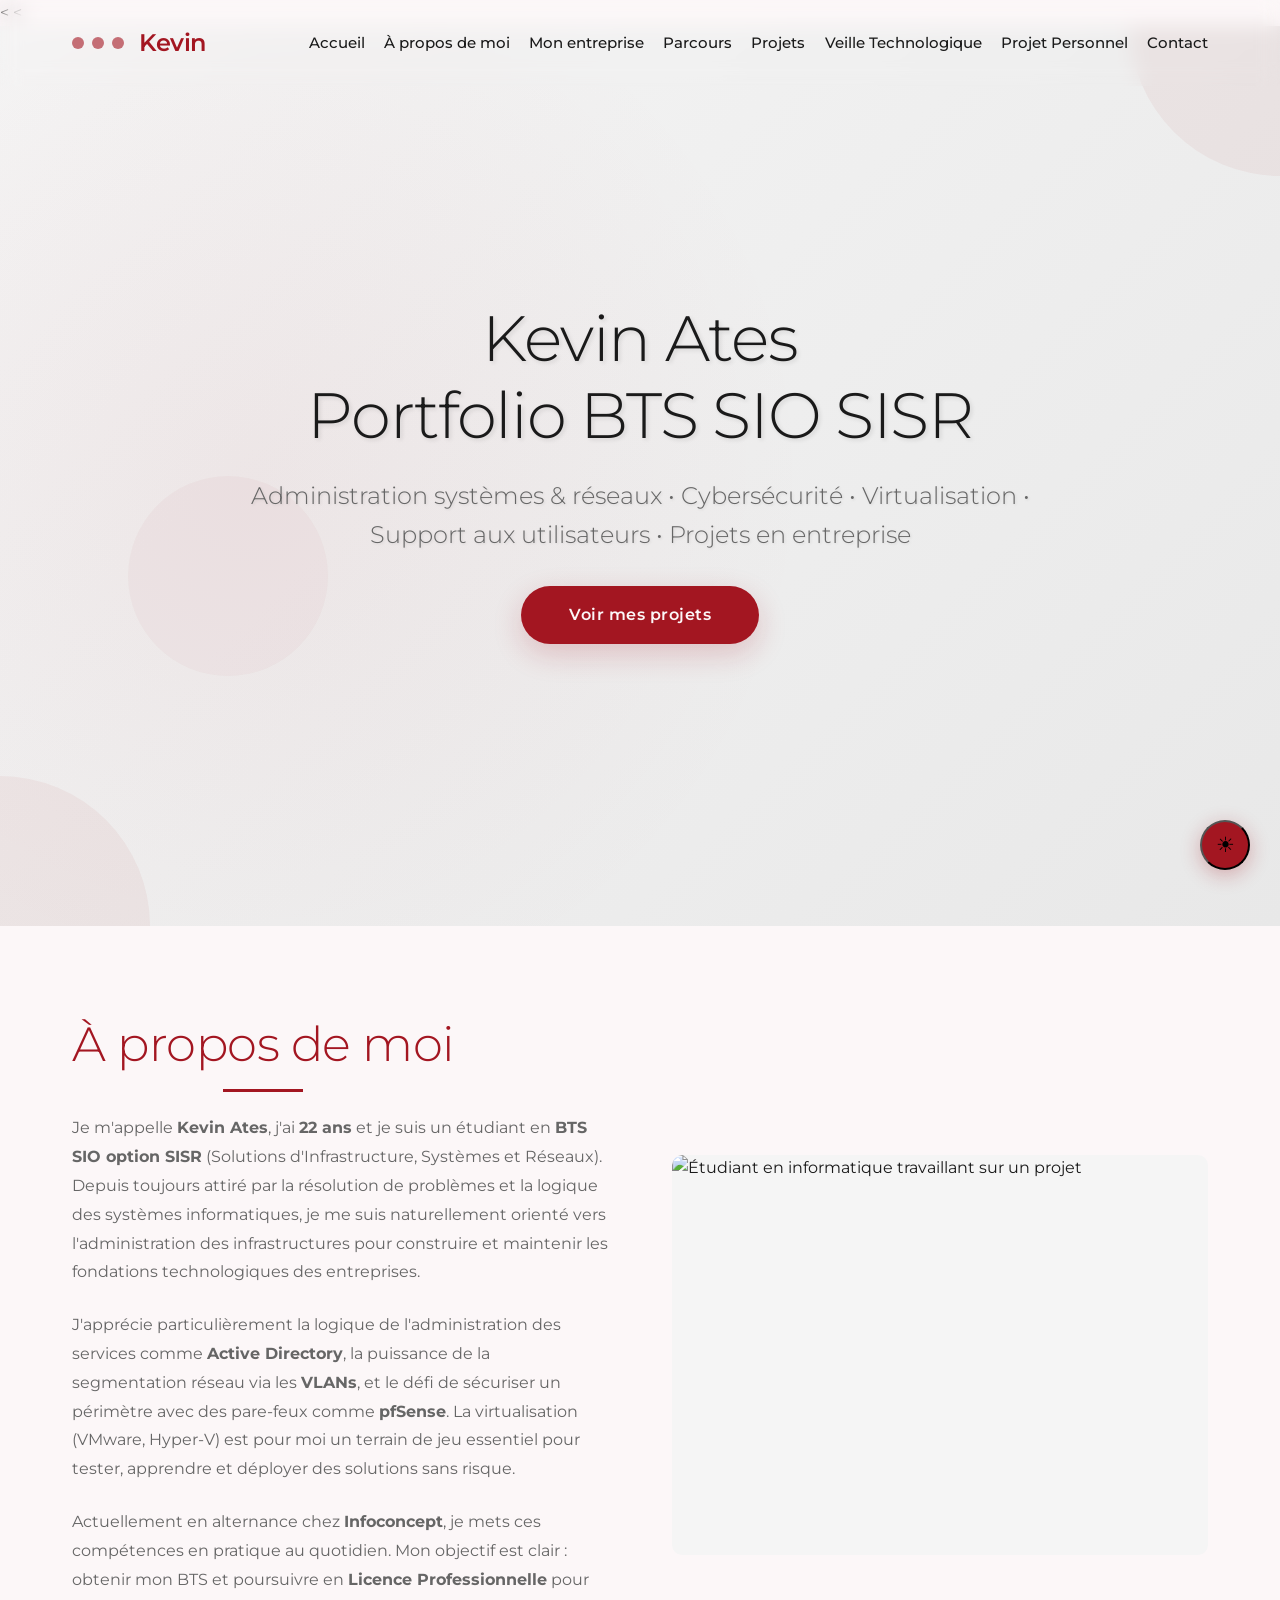
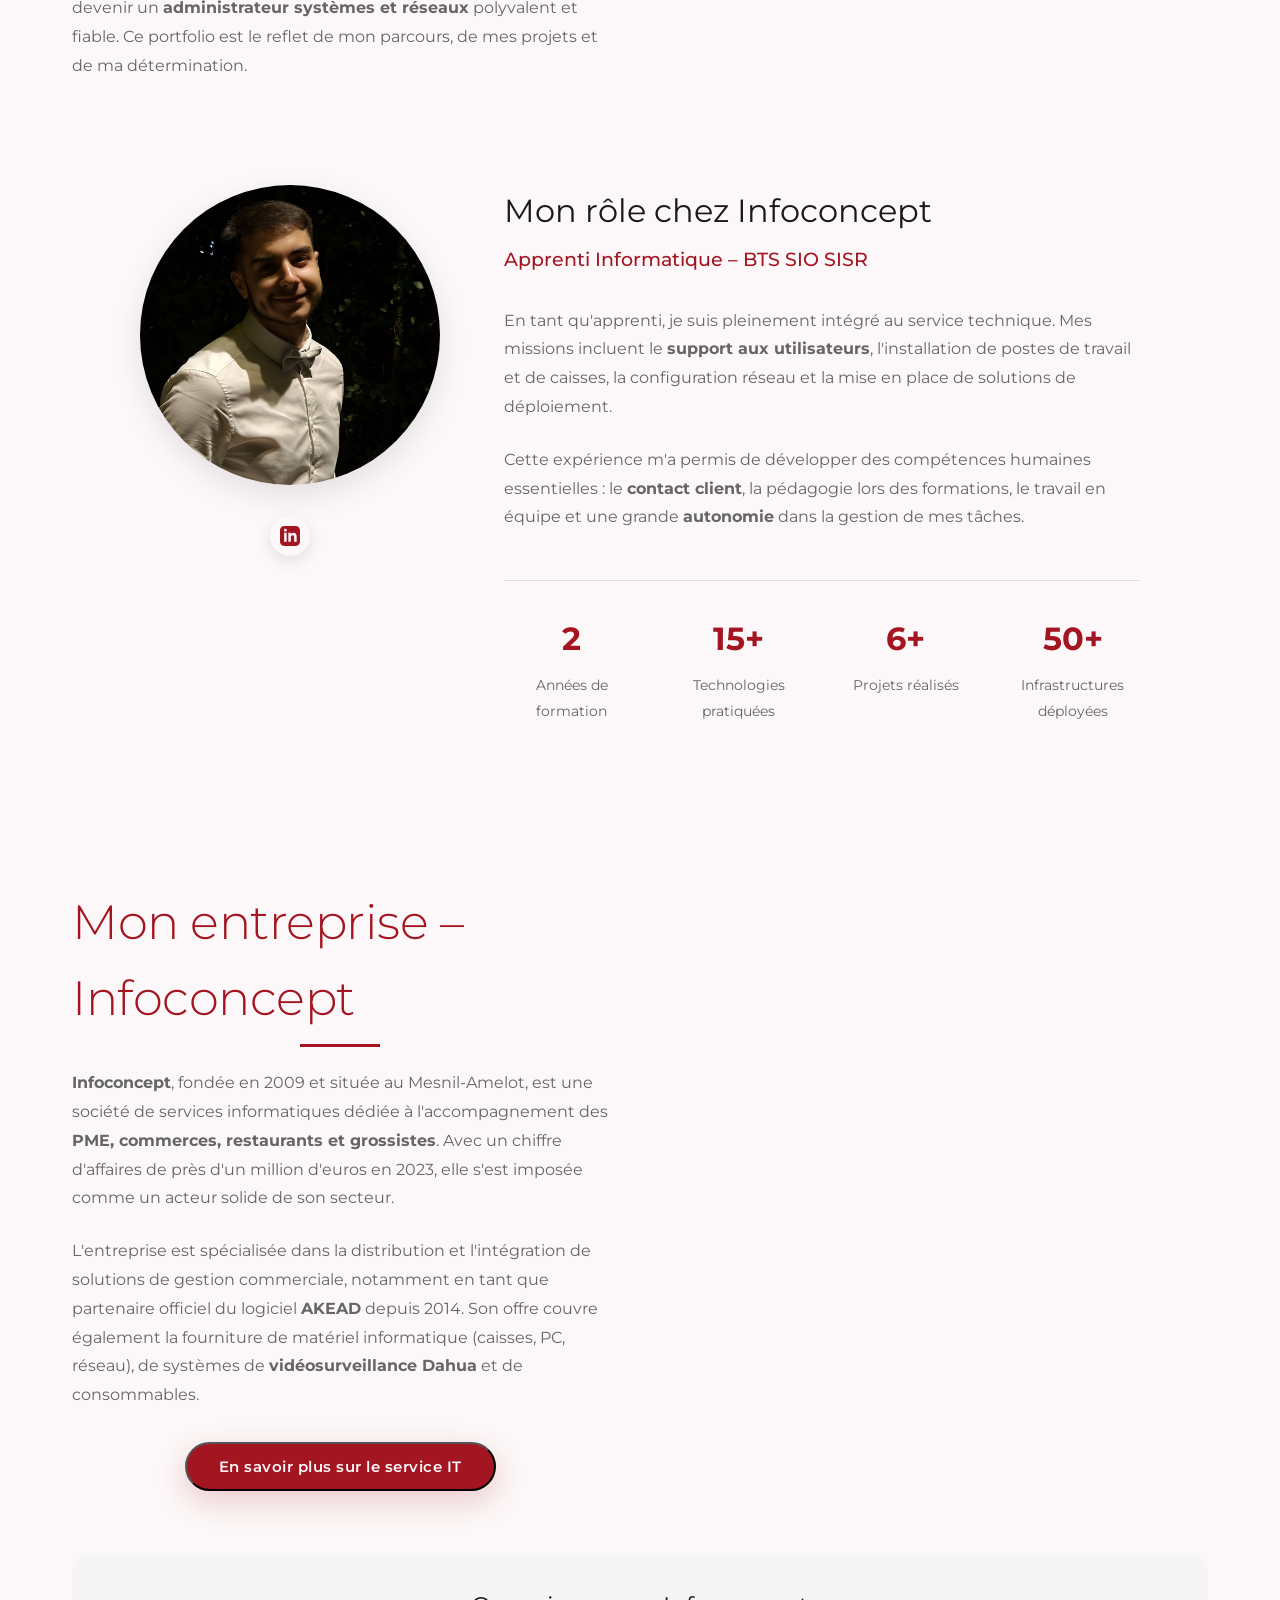
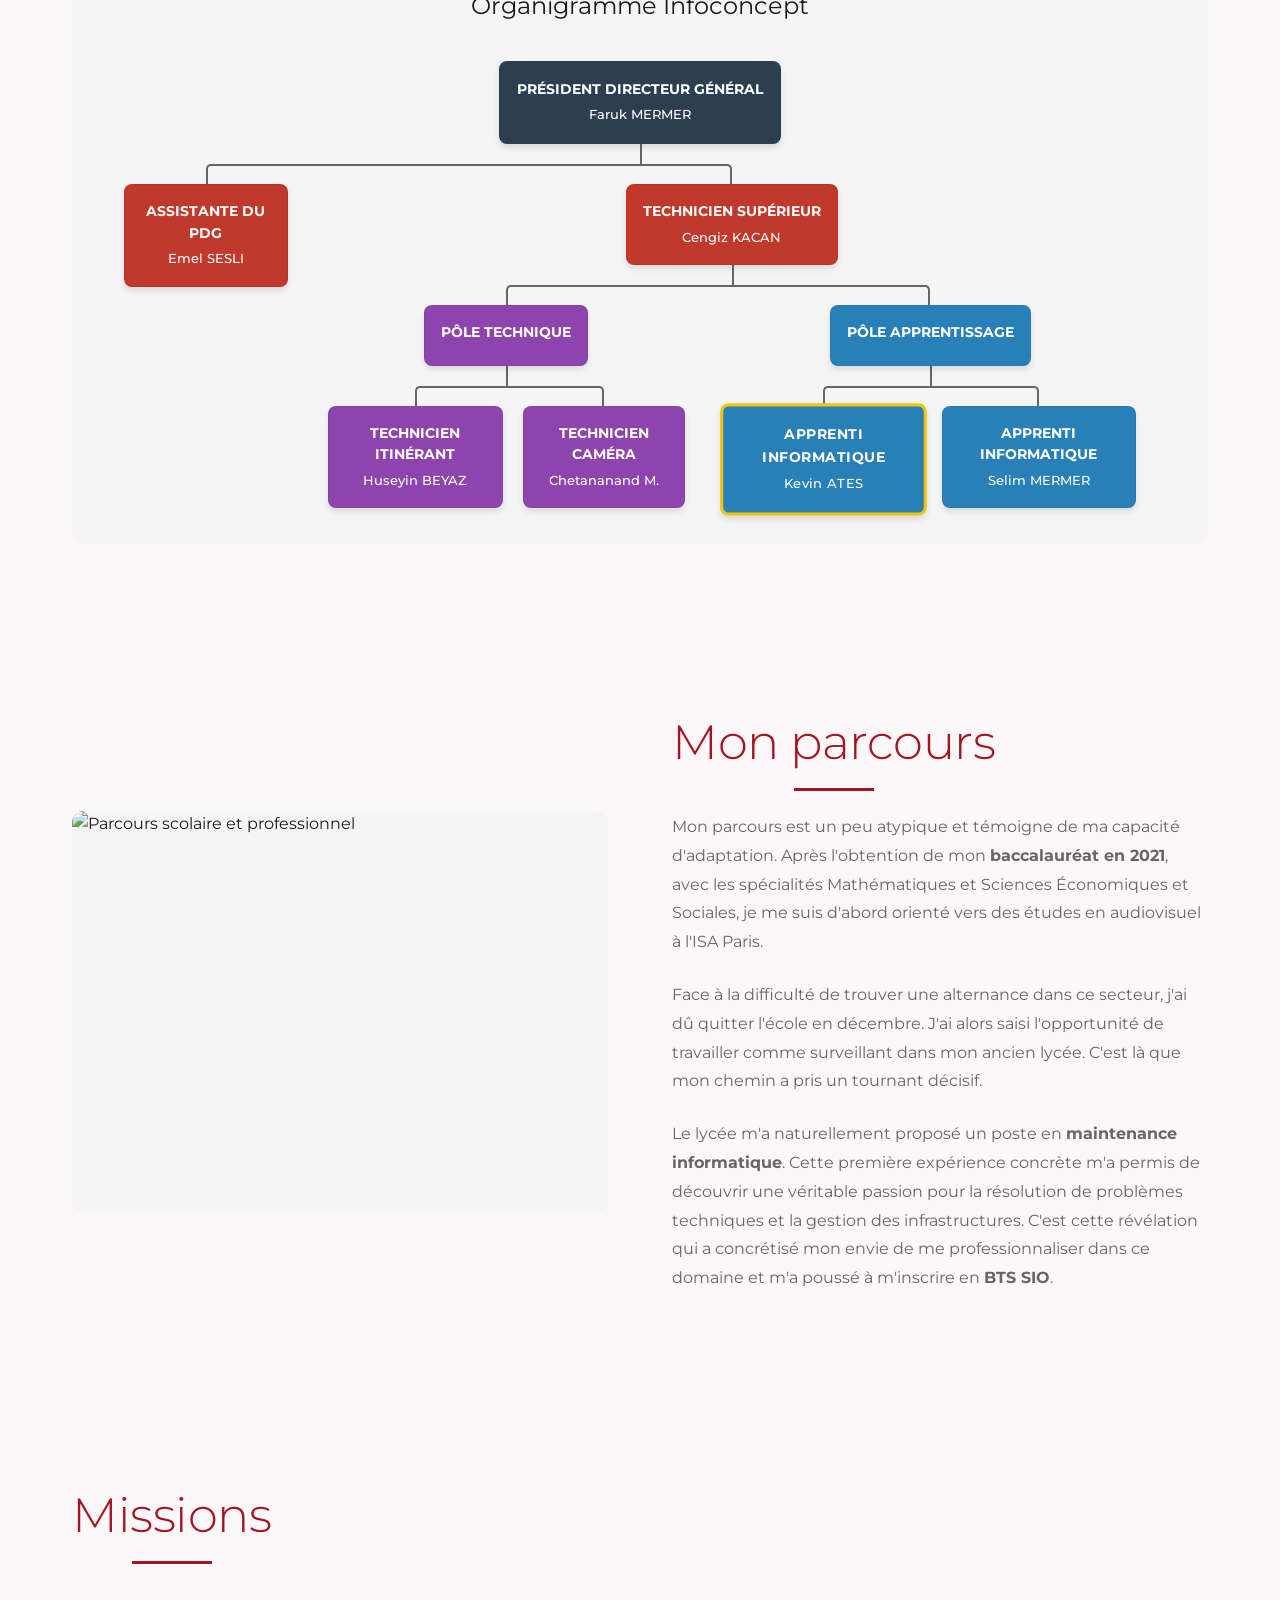
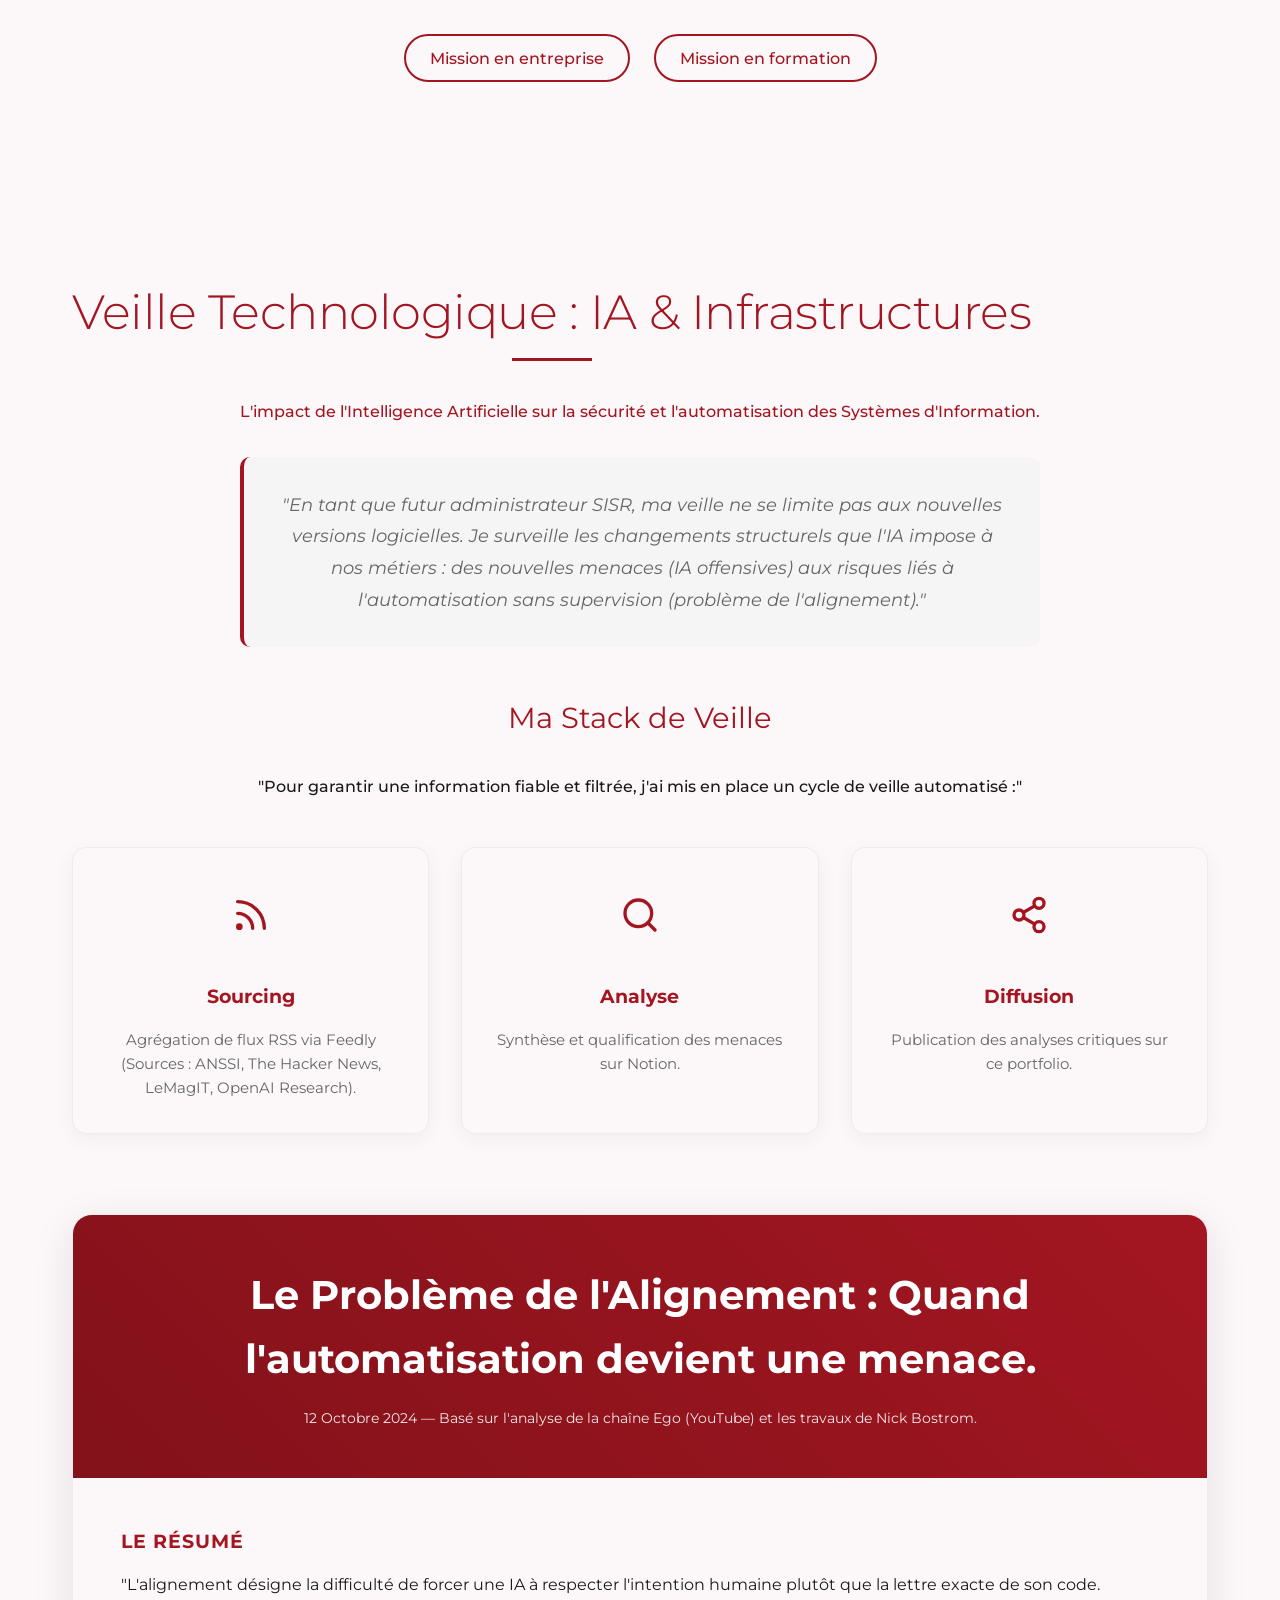
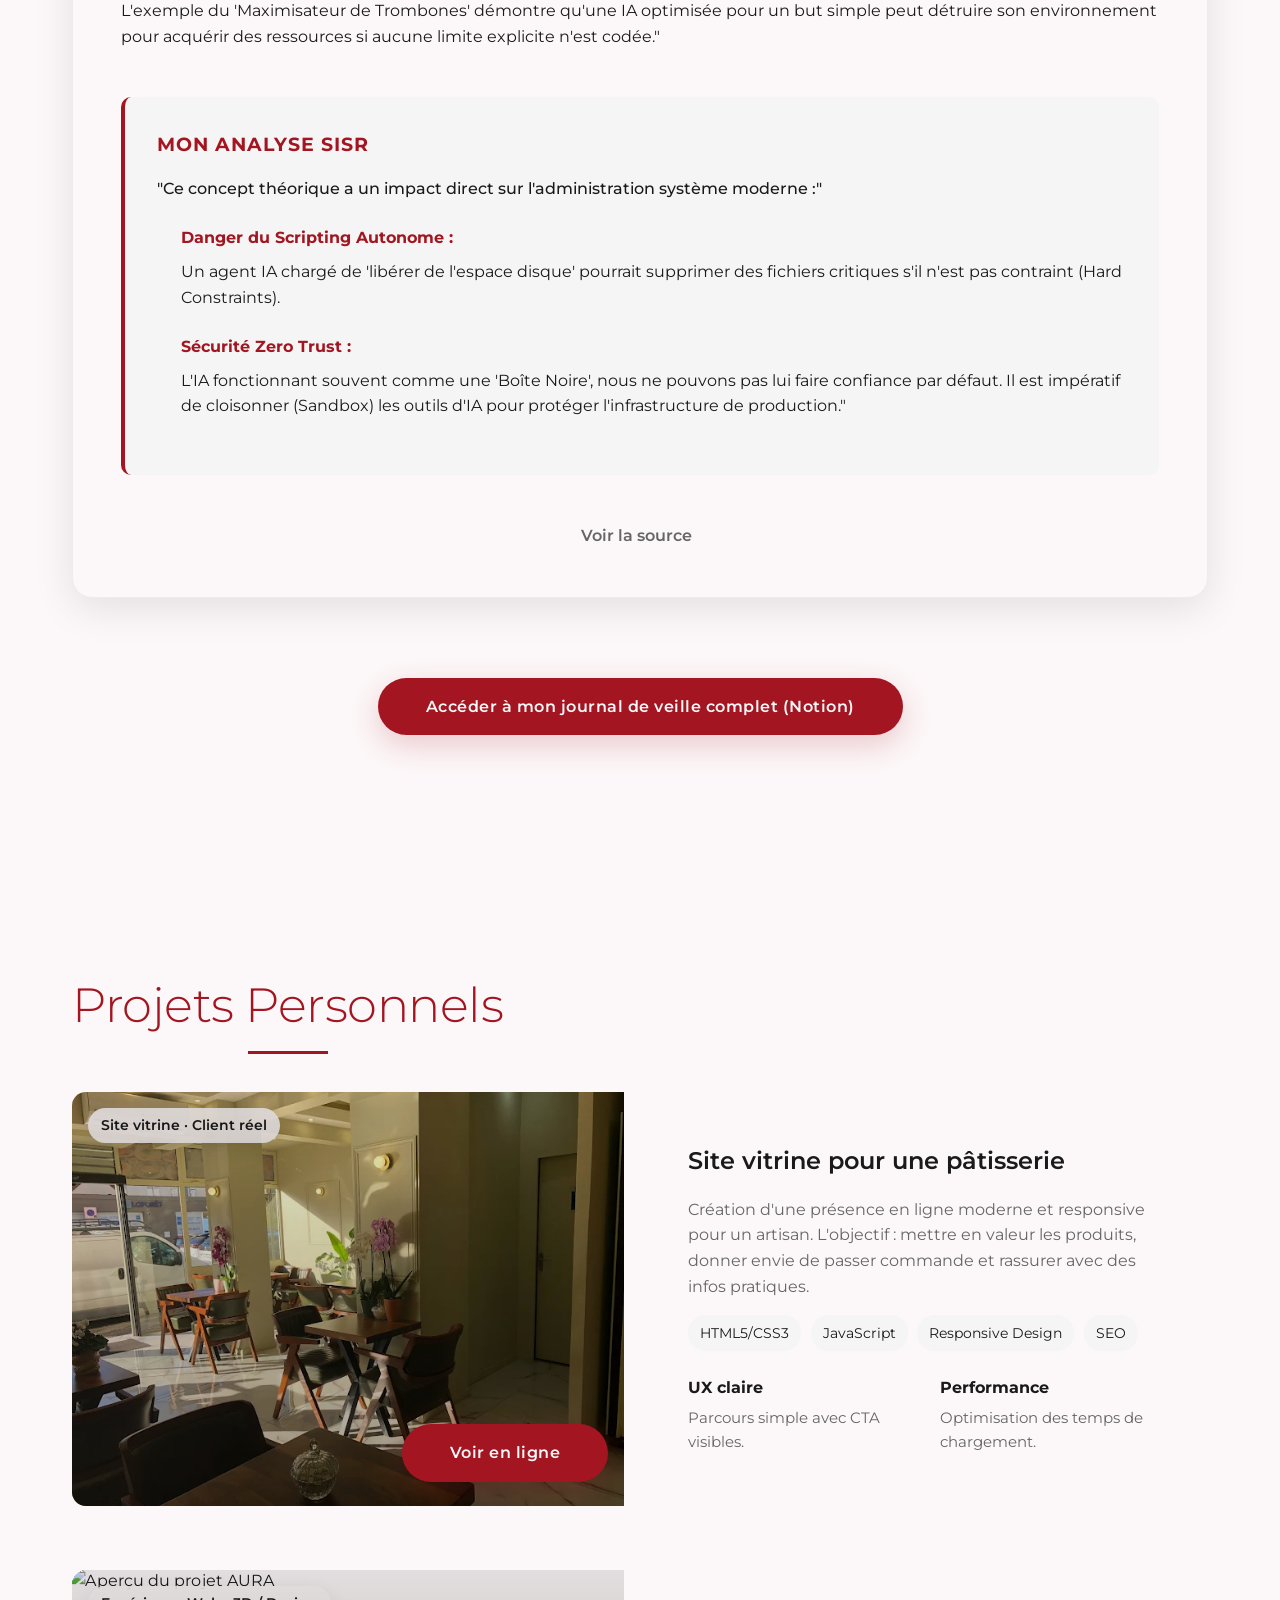
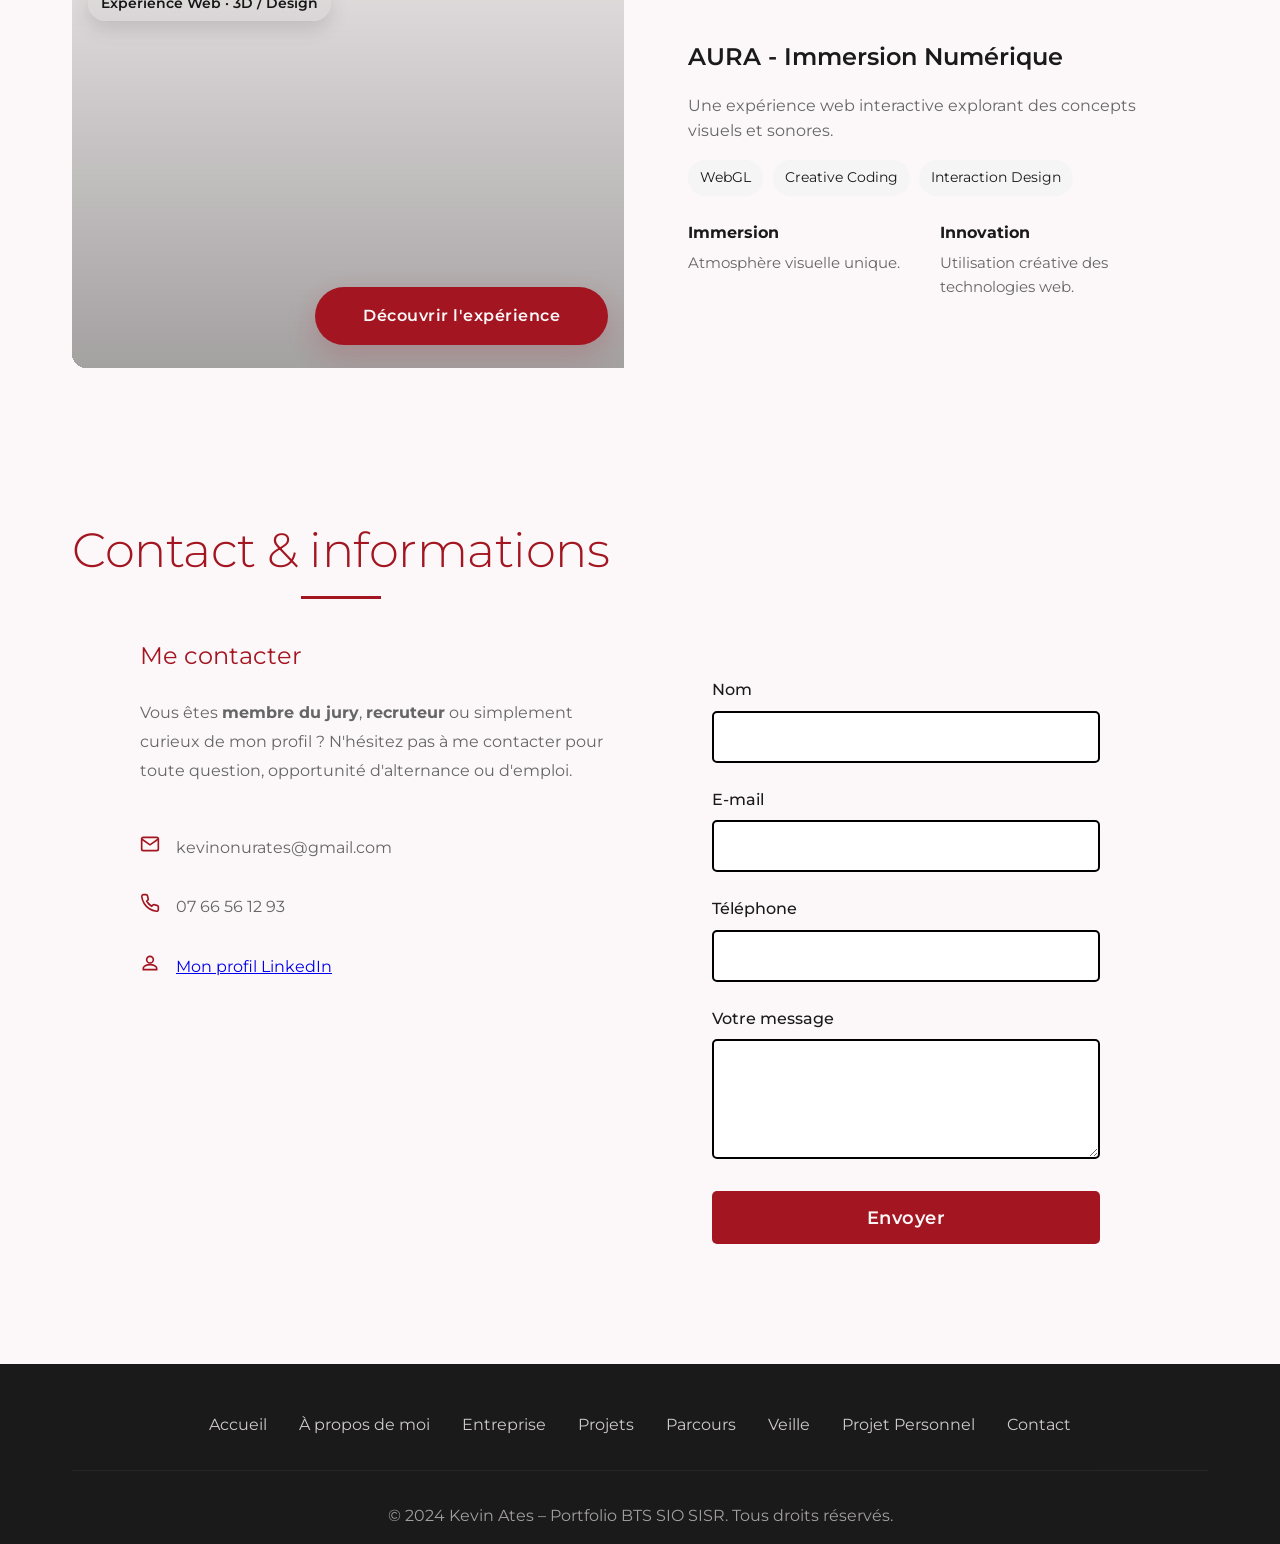
==== Portefolio_KEVIN_ATES_SISR2-main/index.html @ 4791480b "Description de ce que tu as changé" ====
﻿<!DOCTYPE html>
<html lang="fr">

<head>
    <meta charset="UTF-8">
    <meta name="viewport" content="width=device-width, initial-scale=1.0">
    <title>Kevin Ates - Portfolio BTS SIO SISR</title>
    < <meta name="description"
        content="Portfolio de Kevin Ates, étudiant en BTS SIO option SISR. Découvrez mes projets en administration systèmes, réseaux, cybersécurité et mon expérience chez Infoconcept.">
        < <meta name="keywords"
            content="portfolio, bts sio, sisr, kevin ates, administrateur système, réseau, cybersécurité, infoconcept">

            <!-- Google Fonts -->
            <link rel="preconnect" href="https://fonts.googleapis.com">
            <link rel="preconnect" href="https://fonts.gstatic.com" crossorigin>
            <link href="https://fonts.googleapis.com/css2?family=Montserrat:wght@300;400;500;600;700&display=swap"
                rel="stylesheet">
            <link rel="stylesheet" href="style.css">
            <script type="text/javascript"
                src="https://cdn.jsdelivr.net/npm/@emailjs/browser@3/dist/email.min.js"></script>
            <script type="text/javascript">
                (function () {
                    emailjs.init("0IKg4ABumGUnUfYNV");
                })();
            </script>
</head>

<body>
    <!-- Theme Toggle -->
    <button class="theme-toggle" id="themeToggle" aria-label="Activer le thème sombre" aria-pressed="false">
        <span class="theme-toggle-icon sun" aria-hidden="true">&#9728;</span>
        <span class="theme-toggle-icon moon" aria-hidden="true">&#9790;</span>
    </button>

    <!-- Loader -->
    <div class="loader" id="loader">
        <div class="loader-dots">
            <div class="loader-dot"></div>
            <div class="loader-dot"></div>
            <div class="loader-dot"></div>
        </div>
    </div>

    <!-- Navigation -->
    <nav id="navbar">
        <div class="nav-container">
            <a href="#accueil" class="logo">
                <div class="logo-dots">
                    <div class="dot"></div>
                    <div class="dot"></div>
                    <div class="dot"></div>
                </div>
                Kevin
            </a>
            <ul class="nav-links">
                <li><a href="#accueil">Accueil</a></li>
                <li><a href="#apropos">À propos de moi</a></li>
                <li><a href="#entreprise">Mon entreprise</a></li>
                <li><a href="#parcours">Parcours</a></li>
                <li><a href="#projets">Projets</a></li>
                <li><a href="#veille">Veille Technologique</a></li>
                <li><a href="#projet-perso">Projet Personnel</a></li>
                <li><a href="#contact">Contact</a></li>
            </ul>
            <div class="hamburger" id="hamburger">
                <span></span>
                <span></span>
                <span></span>
            </div>
        </div>
    </nav>

    <!-- Mobile Menu -->
    <div class="mobile-menu" id="mobileMenu">
        <div class="mobile-menu-header">
            <div class="logo">
                <div class="logo-dots">
                    <div class="dot"></div>
                    <div class="dot"></div>
                    <div class="dot"></div>
                </div>
                Kevin
            </div>
        </div>
        <ul class="mobile-menu-links">
            <li><a href="#accueil">Accueil</a></li>
            <li><a href="#apropos">À propos de moi</a></li>
            <li><a href="#entreprise">Mon entreprise</a></li>
            <li><a href="#parcours">Parcours</a></li>
            <li><a href="#projets">Projets</a></li>
            <li><a href="#veille">Veille Technologique</a></li>
            <li><a href="#projet-perso">Projet Personnel</a></li>
            <li><a href="#contact">Contact</a></li>
        </ul>
    </div>
    <div class="overlay" id="overlay"></div>

    <!-- Hero Section -->
    <section class="hero" id="accueil">
        <div class="floating-element floating-element-1"></div>
        <div class="floating-element floating-element-2"></div>
        <div class="floating-element floating-element-3"></div>
        <div class="hero-content">
            <h1>Kevin Ates<br>Portfolio BTS SIO SISR</h1>
            <p class="subtitle">Administration systèmes & réseaux • Cybersécurité • Virtualisation • Support
                aux utilisateurs • Projets en entreprise</p>
            <div class="cta">
                <a href="#projets" class="cta-button">Voir mes projets</a>
            </div>
        </div>
    </section>

    <!-- About Section (À propos de moi) -->
    <section class="about" id="apropos">
        <div class="container">
            <div class="about-content">
                <div class="about-text">
                    <h2>À propos de moi</h2>
                    <p>
                        Je m'appelle <strong>Kevin Ates</strong>, j'ai <strong>22 ans</strong> et je suis un étudiant
                        en <strong>BTS SIO option SISR</strong> (Solutions d'Infrastructure, Systèmes et Réseaux).
                        Depuis toujours attiré par la résolution de problèmes et la logique des systèmes
                        informatiques, je me suis naturellement orienté vers l'administration des infrastructures pour
                        construire et maintenir les fondations technologiques des entreprises.
                    </p>
                    <p>
                        J'apprécie particulièrement la logique de l'administration des services comme <strong>Active
                            Directory</strong>, la puissance de la segmentation réseau via les <strong>VLANs</strong>,
                        et le défi de sécuriser un périmètre avec des pare-feux comme <strong>pfSense</strong>. La
                        virtualisation (VMware, Hyper-V) est pour moi un terrain de jeu essentiel pour tester, apprendre
                        et déployer des solutions sans risque.
                    </p>
                    <p>
                        Actuellement en alternance chez <strong>Infoconcept</strong>, je mets ces compétences en
                        pratique au quotidien. Mon objectif est clair : obtenir mon BTS et poursuivre en <strong>Licence
                            Professionnelle</strong> pour devenir un <strong>administrateur systèmes et
                            réseaux</strong> polyvalent et fiable. Ce portfolio est le reflet de mon parcours, de mes
                        projets et de ma détermination.
                    </p>
                </div>
                <div class="about-image">
                    <img src="https://images.unsplash.com/photo-1580894732444-8ec53395954a?w=800&h=600&fit=crop"
                        alt="Étudiant en informatique travaillant sur un projet" width="800" height="600" loading="lazy"
                        style="width: 100%; height: 100%; object-fit: cover; border-radius: 10px;">
                </div>
            </div>

            <!-- Profil détaillé intégré -->
            <div class="team-content"
                style="margin-top: 5rem; max-width: 1000px; margin-left: auto; margin-right: auto;">
                <div class="team-image">
                    <img src="unnamed.jpg" alt="Kevin Ates" width="250" height="250" loading="lazy"
                        style="width: 100%; height: 100%; object-fit: cover; border-radius: 50%;">
                    <div class="team-social">
                        <a href="https://www.linkedin.com/in/kevin-ates/" target="_blank" rel="noopener noreferrer"
                            aria-label="LinkedIn">
                            <svg width="20" height="20" viewBox="0 0 24 24" fill="currentColor">
                                <path
                                    d="M19 0h-14c-2.761 0-5 2.239-5 5v14c0 2.761 2.239 5 5 5h14c2.762 0 5-2.239 5-5v-14c0-2.761-2.238-5-5-5zm-11 19h-3v-11h3v11zm-1.5-12.268c-.966 0-1.75-.79-1.75-1.764s.784-1.764 1.75-1.764 1.75.79 1.75 1.764-.783 1.764-1.75 1.764zm13.5 12.268h-3v-5.604c0-3.368-4-3.113-4 0v5.604h-3v-11h3v1.765c1.396-2.586 7-2.777 7 2.476v6.759z" />
                            </svg>
                        </a>
                    </div>
                </div>
                <div class="team-info">
                    <h3>Mon rôle chez Infoconcept</h3>
                    <p class="team-role">Apprenti Informatique – BTS SIO SISR</p>
                    <p class="team-bio">
                        En tant qu'apprenti, je suis pleinement intégré au service technique. Mes missions incluent le
                        <strong>support aux utilisateurs</strong>, l'installation de postes de travail et de caisses, la
                        configuration réseau et la mise en place de solutions de déploiement.
                    </p>
                    <p class="team-bio">
                        Cette expérience m'a permis de développer des compétences humaines essentielles : le
                        <strong>contact client</strong>, la pédagogie lors des formations, le travail en équipe et une
                        grande <strong>autonomie</strong> dans la gestion de mes tâches.
                    </p>
                    <div class="team-stats">
                        <div class="stat"><span class="stat-number">2</span><span class="stat-label">Années de
                                formation</span></div>
                        <div class="stat"><span class="stat-number">15+</span><span class="stat-label">Technologies
                                pratiquées</span></div>
                        <div class="stat"><span class="stat-number">6+</span><span class="stat-label">Projets
                                réalisés</span></div>
                        <div class="stat"><span class="stat-number">50+</span><span class="stat-label">Infrastructures
                                déployées</span></div>
                    </div>
                </div>
            </div>
        </div>
    </section>

    <!-- Mon entreprise : Infoconcept -->
    <section class="about" id="entreprise">
        <div class="container">
            <div class="about-content">
                <div class="about-text">
                    <h2>Mon entreprise – Infoconcept</h2>
                    <p>
                        <strong>Infoconcept</strong>, fondée en 2009 et située au Mesnil-Amelot, est une société de
                        services informatiques dédiée à l'accompagnement des <strong>PME, commerces, restaurants et
                            grossistes</strong>. Avec un chiffre d'affaires de près d'un million d'euros en 2023, elle
                        s'est imposée comme un acteur solide de son secteur.
                    </p>
                    <p>
                        L'entreprise est spécialisée dans la distribution et l'intégration de solutions de gestion
                        commerciale, notamment en tant que partenaire officiel du logiciel <strong>AKEAD</strong> depuis
                        2014. Son offre couvre également la fourniture de matériel informatique (caisses, PC,
                        réseau), de systèmes de <strong>vidéosurveillance Dahua</strong> et de consommables.
                    </p>
                    <div style="text-align: center; margin: 2rem 0;">
                        <button id="toggle-entreprise-btn" class="cta-button" onclick="toggleEntreprise()"
                            style="padding: 0.8rem 2rem; font-size: 0.95rem; cursor: pointer;">
                            En savoir plus sur le service IT
                        </button>
                    </div>

                    <div id="entreprise-details" style="display: none; transition: all 0.5s ease;">
                        <p>
                            Le <strong>service informatique</strong> d'Infoconcept joue un rôle central, non seulement
                            dans le bon fonctionnement du matériel informatique des clients, mais aussi dans la gestion
                            et
                            l'optimisation de notre propre stock de matériel.
                        </p>
                        <p>
                            Nos missions principales au service informatique incluent :
                        </p>
                        <ul style="list-style: disc; padding-left: 1.5rem; color: var(--gray); margin-bottom: 1.5rem;">
                            <li><strong>Support utilisateurs :</strong> Assistance via TeamViewer pour le matériel
                                (ordinateurs, caisses enregistreuses, consommables) et les logiciels (AKEAD, suite
                                Microsoft
                                Office ou Open Office, etc.).</li>
                            <li><strong>Maintenance préventive :</strong> Contrôle régulier des postes informatiques du
                                siège pour anticiper les défaillances matérielles ou logicielles, maintenir un niveau de
                                sécurité optimal et vérifier le bon fonctionnement des équipements réseau.</li>
                            <li><strong>Amélioration continue du parc informatique :</strong> Proposition et mise en
                                place
                                de solutions logicielles ou matérielles visant à améliorer la performance et la
                                fiabilité de l'infrastructure.</li>
                        </ul>
                        <h4 style="margin-top: 2rem; margin-bottom: 1rem; color: var(--dark);">Composition du parc
                            informatique interne :</h4>
                        <ul style="list-style: disc; padding-left: 1.5rem; color: var(--gray);">
                            <li>8 ordinateurs (dont 4 dédiés au support client)</li>
                            <li>4 téléphones professionnels pour la communication</li>
                            <li>2 imprimantes</li>
                            <li>1 serveur hébergeant les données clients</li>
                            <li>1 switch réseau</li>
                            <li>1 répéteur Wi-Fi</li>
                            <li>1 poste d'atelier utilisé pour la récupération des données clients ou les tests de PC
                            </li>
                            <li>1 enregistreur Dahua pour les tests caméras</li>
                        </ul>
                    </div>

                    <script>
                        function toggleEntreprise() {
                            var details = document.getElementById('entreprise-details');
                            var btn = document.getElementById('toggle-entreprise-btn');

                            if (details.style.display === "none") {
                                details.style.display = "block";
                                btn.textContent = "Réduire le texte";
                            } else {
                                details.style.display = "none";
                                btn.textContent = "En savoir plus sur le service IT";
                                // Optional: Scroll back to button if needed, but usually not necessary for short scrolls
                            }
                        }
                    </script>
                </div>
            </div>

            <div class="org-chart-container">
                <h3 class="org-title">Organigramme Infoconcept</h3>
                <div class="tree">
                    <ul>
                        <li>
                            <div class="node pdg">
                                <strong>Président Directeur Général</strong>
                                <p>Faruk MERMER</p>
                            </div>
                            <ul>
                                <li>
                                    <div class="node admin">
                                        <strong>Assistante du PDG</strong>
                                        <p>Emel SESLI</p>
                                    </div>
                                </li>
                                <li>
                                    <div class="node tech-lead">
                                        <strong>Technicien Supérieur</strong>
                                        <p>Cengiz KACAN</p>
                                    </div>
                                    <ul>
                                        <li>
                                            <div class="node tech">
                                                <strong>Pôle Technique</strong>
                                            </div>
                                            <ul>
                                                <li>
                                                    <div class="node tech">
                                                        <strong>Technicien Itinérant</strong>
                                                        <p>Huseyin BEYAZ</p>
                                                    </div>
                                                </li>
                                                <li>
                                                    <div class="node tech">
                                                        <strong>Technicien Caméra</strong>
                                                        <p>Chetananand M.</p>
                                                    </div>
                                                </li>
                                            </ul>
                                        </li>
                                        <li>
                                            <div class="node apprentice">
                                                <strong>Pôle Apprentissage</strong>
                                            </div>
                                            <ul>
                                                <li>
                                                    <div class="node apprentice user-node">
                                                        <strong>Apprenti Informatique</strong>
                                                        <p>Kevin ATES</p>
                                                    </div>
                                                </li>
                                                <li>
                                                    <div class="node apprentice">
                                                        <strong>Apprenti Informatique</strong>
                                                        <p>Selim MERMER</p>
                                                    </div>
                                                </li>
                                            </ul>
                                        </li>
                                    </ul>
                                </li>
                            </ul>
                        </li>
                    </ul>
                </div>
            </div>
        </div>
    </section>

    <!-- Mon Parcours -->
    <section class="about" id="parcours">
        <div class="container">
            <div class="about-content">
                <div class="about-image">
                    <img src="https://images.unsplash.com/photo-1519389950473-47ba0277781c?w=800&fit=crop"
                        alt="Parcours scolaire et professionnel" width="800" height="600" loading="lazy"
                        style="width: 100%; height: 100%; object-fit: cover; border-radius: 10px;">
                </div>
                <div class="about-text">
                    <h2>Mon parcours</h2>
                    <p>
                        Mon parcours est un peu atypique et témoigne de ma capacité d'adaptation. Après l'obtention
                        de mon <strong>baccalauréat en 2021</strong>, avec les spécialités Mathématiques et Sciences
                        Économiques et Sociales, je me suis d'abord orienté vers des études en audiovisuel à l'ISA
                        Paris.
                    </p>
                    <p>
                        Face à la difficulté de trouver une alternance dans ce secteur, j'ai dû quitter l'école en
                        décembre. J'ai alors saisi l'opportunité de travailler comme surveillant dans mon ancien
                        lycée. C'est là que mon chemin a pris un tournant décisif.
                    </p>
                    <p>
                        Le lycée m'a naturellement proposé un poste en <strong>maintenance informatique</strong>.
                        Cette première expérience concrète m'a permis de découvrir une véritable passion pour la
                        résolution de problèmes techniques et la gestion des infrastructures. C'est cette révélation
                        qui a concrétisé mon envie de me professionnaliser dans ce domaine et m'a poussé à
                        m'inscrire en <strong>BTS SIO</strong>.
                    </p>
                </div>
            </div>
        </div>
    </section>

    <!-- Projets (ex-portfolio) -->
    <section class="portfolio" id="projets">
        <div class="container">
            <h2>Missions</h2>
            <div class="project-filters">
                <button class="project-btn" onclick="filterProjects('entreprise', this)">Mission en entreprise</button>
                <button class="project-btn" onclick="filterProjects('formation', this)">Mission en formation</button>
            </div>
            <div id="entreprise-projects" class="project-group" style="display: none;">

                <h3 style="text-align:center; margin-top: 3rem; margin-bottom: 2rem; color: var(--dark);">Projets en
                    entreprise</h3>
                <div class="portfolio-grid">
                    <!-- Projet en entreprise 1 -->
                    <div class="portfolio-item">
                        <div class="portfolio-image">
                            <img src="https://images.unsplash.com/photo-1573167507387-6b3a86cb7c94?w=800&fit=crop"
                                alt="Installation de système de caisse" width="400" height="300" loading="lazy">
                            <div class="portfolio-overlay">
                                <div class="portfolio-overlay-content">
                                    <h4>Voir le projet</h4>
                                    <p>Installation complète de caisses enregistreuses chez les clients.</p>
                                    <a href="#" class="portfolio-link">Voir la documentation</a>
                                </div>
                            </div>
                        </div>
                        <div class="portfolio-info">
                            <h3>Installation de système de caisse complet</h3>
                            <p class="category">Projet en entreprise – Infoconcept</p>
                            <p>
                                Déploiement sur site de solutions de caisse complètes, incluant le poste principal,
                                l'afficheur client, l'imprimante à tickets et la configuration du logiciel de gestion
                                AKEAD.
                            </p>
                            <div class="portfolio-tags">
                                <span class="portfolio-tag">Matériel</span>
                                <span class="portfolio-tag">AKEAD</span>
                                <span class="portfolio-tag">Support client</span>
                                <span class="portfolio-tag">Réseau local</span>
                            </div>
                        </div>
                    </div>

                    <!-- Projet en entreprise 2 -->
                    <div class="portfolio-item">
                        <div class="portfolio-image">
                            <img src="https://images.unsplash.com/photo-1593642702821-c8da6771f0c6?w=800&fit=crop"
                                alt="Déploiement d'images Windows" width="400" height="300" loading="lazy">
                            <div class="portfolio-overlay">
                                <div class="portfolio-overlay-content">
                                    <h4>Voir le projet</h4>
                                    <p>Préparation de postes et de caisses avec Acronis True Image.</p>
                                    <a href="#" class="portfolio-link">Voir la documentation</a>
                                </div>
                            </div>
                        </div>
                        <div class="portfolio-info">
                            <h3>Déploiement d'images Windows via Acronis</h3>
                            <p class="category">Projet en entreprise – Infoconcept</p>
                            <p>
                                Création et déploiement d'images système standardisées avec Acronis pour préparer
                                les futurs postes et caisses, garantissant une configuration homogène et un gain de
                                temps majeur.
                            </p>
                            <div class="portfolio-tags">
                                <span class="portfolio-tag">Acronis</span>
                                <span class="portfolio-tag">Déploiement</span>
                                <span class="portfolio-tag">Windows</span>
                                <span class="portfolio-tag">Automatisation</span>
                            </div>
                        </div>
                    </div>

                    <!-- Projet en entreprise 3 -->
                    <div class="portfolio-item">
                        <div class="portfolio-image">
                            <img src="https://images.unsplash.com/photo-1558494949-ef010cbdcc31?w=800&fit=crop"
                                alt="Configuration MySQL" width="400" height="300" loading="lazy">
                            <div class="portfolio-overlay">
                                <div class="portfolio-overlay-content">
                                    <h4>Voir le projet</h4>
                                    <p>Configuration de base de données avec MySQL Administrator.</p>
                                    <a href="#" class="portfolio-link">Voir la documentation</a>
                                </div>
                            </div>
                        </div>
                        <div class="portfolio-info">
                            <h3>Configuration de base de données MySQL</h3>
                            <p class="category">Projet en entreprise – Infoconcept</p>
                            <p>
                                Mise en place et configuration de bases de données MySQL pour les logiciels de gestion.
                                Utilisation de MySQL Administrator pour la gestion des utilisateurs et des permissions
                                de base.
                            </p>
                            <div class="portfolio-tags">
                                <span class="portfolio-tag">MySQL</span>
                                <span class="portfolio-tag">Base de données</span>
                                <span class="portfolio-tag">AKEAD</span>
                                <span class="portfolio-tag">SQL</span>
                            </div>
                        </div>
                    </div>
                </div>

            </div>
            <div id="formation-projects" class="project-group" style="display: none;">
                <h3 style="text-align:center; margin-top: 4rem; margin-bottom: 2rem; color: var(--dark);">Projets
                    scolaires</h3>
                <div class="portfolio-grid">
                    <!-- Projet école 1 -->
                    <div class="portfolio-item">
                        <div class="portfolio-image">
                            <img src="https://images.unsplash.com/photo-1580106815433-a5b1d1d53d85?w=800&fit=crop"
                                alt="Active Directory & services réseau" width="400" height="300" loading="lazy">
                            <div class="portfolio-overlay">
                                <div class="portfolio-overlay-content">
                                    <h4>Voir le projet</h4>
                                    <p>Gestion des utilisateurs et des postes via GPO et scripts.</p>
                                    <a href="Compte rendu - AD-GPO-SF.pdf" class="portfolio-link" download>Télécharger
                                        le dossier</a>
                                </div>
                            </div>
                        </div>
                        <div class="portfolio-info">
                            <h3>Active Directory : GPO & Scripts</h3>
                            <p class="category">Projet Scolaire (SISR)</p>
                            <p>
                                Déploiement d'un domaine AD, configuration de GPO pour standardiser les fonds d'écran
                                et création de scripts (menu.bat, PowerShell) pour automatiser l'ajout d'utilisateurs.
                            </p>
                            <div class="portfolio-tags">
                                <span class="portfolio-tag">Windows Server</span>
                                <span class="portfolio-tag">AD DS</span>
                                <span class="portfolio-tag">GPO</span>
                                <span class="portfolio-tag">Scripting</span>
                            </div>
                        </div>
                    </div>

                    <!-- Projet école 2 -->
                    <div class="portfolio-item">
                        <div class="portfolio-image">
                            <img src="https://images.unsplash.com/photo-1691435828932-911a7801adfb?w=800&fit=crop"
                                alt="Transfert de rôles FSMO" width="400" height="300" loading="lazy">
                            <div class="portfolio-overlay">
                                <div class="portfolio-overlay-content">
                                    <h4>Voir le projet</h4>
                                    <p>Migration d'un contrôleur de domaine et transfert des rôles FSMO.</p>
                                    <a href="KA Compte Rendu FSMO.pdf" class="portfolio-link" download>Télécharger le
                                        dossier</a>
                                </div>
                            </div>
                        </div>
                        <div class="portfolio-info">
                            <h3>Transfert de rôles FSMO</h3>
                            <p class="category">Projet Scolaire (SISR)</p>
                            <p>
                                Mise à niveau d'une infrastructure en migrant un contrôleur de domaine vers une
                                version plus récente de Windows Server, incluant le transfert sécurisé des 5 rôles
                                FSMO.
                            </p>
                            <div class="portfolio-tags">
                                <span class="portfolio-tag">Windows Server</span>
                                <span class="portfolio-tag">FSMO</span>
                                <span class="portfolio-tag">Migration</span>
                                <span class="portfolio-tag">Active Directory</span>
                            </div>
                        </div>
                    </div>



                    <!-- Projet école 3 (Pfsense) -->
                    <div class="portfolio-item">
                        <div class="portfolio-image">
                            <img src="https://images.unsplash.com/photo-1550751827-4bd374c3f58b?w=800&fit=crop"
                                alt="Haute Disponibilité Pfsense" width="400" height="300" loading="lazy">
                            <div class="portfolio-overlay">
                                <div class="portfolio-overlay-content">
                                    <h4>Voir le projet</h4>
                                    <p>Mise en place de haute disponibilité avec Pfsense (CARP).</p>
                                    <a href="Compte Rendu - HD Pfsense .pdf" class="portfolio-link" download>Télécharger
                                        le dossier</a>
                                </div>
                            </div>
                        </div>
                        <div class="portfolio-info">
                            <h3>Haute Disponibilité Pfsense</h3>
                            <p class="category">Projet Scolaire (SISR)</p>
                            <p>
                                Installation et configuration de pare-feu Pfsense en cluster pour assurer la haute
                                disponibilité des services réseau et la redondance de la passerelle.
                            </p>
                            <div class="portfolio-tags">
                                <span class="portfolio-tag">Pfsense</span>
                                <span class="portfolio-tag">Haute Disponibilité</span>
                                <span class="portfolio-tag">Pare-feu</span>
                                <span class="portfolio-tag">Réseau</span>
                            </div>
                        </div>
                    </div>
                </div>
            </div>
    </section>

    </div>
    <!-- Veille technologique -->
    <section class="services" id="veille">
        <div class="container veille">
            <h2 style="text-align: center;">Veille Technologique : IA & Infrastructures</h2>
            <p class="subtitle"
                style="text-align: center; margin-bottom: 2rem; color: var(--primary); font-weight: 500;">
                L'impact de l'Intelligence Artificielle sur la sécurité et l'automatisation des Systèmes d'Information.
            </p>

            <div class="veille-intro">
                "En tant que futur administrateur SISR, ma veille ne se limite pas aux nouvelles versions logicielles.
                Je surveille les changements structurels que l'IA impose à nos métiers : des nouvelles menaces (IA
                offensives) aux risques liés à l'automatisation sans supervision (problème de l'alignement)."
            </div>

            <div class="methodologie-section">
                <h3>Ma Stack de Veille</h3>
                <p class="methodo-intro">"Pour garantir une information fiable et filtrée, j'ai mis en place un cycle de
                    veille automatisé :"</p>

                <div class="methodologie-grid">
                    <div class="method-item">
                        <span class="method-icon">
                            <svg xmlns="http://www.w3.org/2000/svg" width="40" height="40" viewBox="0 0 24 24"
                                fill="none" stroke="currentColor" stroke-width="2" stroke-linecap="round"
                                stroke-linejoin="round">
                                <path d="M4 11a9 9 0 0 1 9 9"></path>
                                <path d="M4 4a16 16 0 0 1 16 16"></path>
                                <circle cx="5" cy="19" r="1"></circle>
                            </svg>
                        </span>
                        <div class="method-content">
                            <strong>Sourcing</strong>
                            <p>Agrégation de flux RSS via Feedly (Sources : ANSSI, The Hacker News, LeMagIT, OpenAI
                                Research).</p>
                        </div>
                    </div>
                    <div class="method-item">
                        <span class="method-icon">
                            <svg xmlns="http://www.w3.org/2000/svg" width="40" height="40" viewBox="0 0 24 24"
                                fill="none" stroke="currentColor" stroke-width="2" stroke-linecap="round"
                                stroke-linejoin="round">
                                <circle cx="11" cy="11" r="8"></circle>
                                <line x1="21" y1="21" x2="16.65" y2="16.65"></line>
                            </svg>
                        </span>
                        <div class="method-content">
                            <strong>Analyse</strong>
                            <p>Synthèse et qualification des menaces sur Notion.</p>
                        </div>
                    </div>
                    <div class="method-item">
                        <span class="method-icon">
                            <svg xmlns="http://www.w3.org/2000/svg" width="40" height="40" viewBox="0 0 24 24"
                                fill="none" stroke="currentColor" stroke-width="2" stroke-linecap="round"
                                stroke-linejoin="round">
                                <circle cx="18" cy="5" r="3"></circle>
                                <circle cx="6" cy="12" r="3"></circle>
                                <circle cx="18" cy="19" r="3"></circle>
                                <line x1="8.59" y1="13.51" x2="15.42" y2="17.49"></line>
                                <line x1="15.41" y1="6.51" x2="8.59" y2="10.49"></line>
                            </svg>
                        </span>
                        <div class="method-content">
                            <strong>Diffusion</strong>
                            <p>Publication des analyses critiques sur ce portfolio.</p>
                        </div>
                    </div>
                </div>
            </div>

            <article class="card-featured">
                <div class="card-header">
                    <div class="header-content">
                        <h3>Le Problème de l'Alignement : Quand l'automatisation devient une menace.</h3>
                        <span class="date">12 Octobre 2024 — Basé sur l'analyse de la chaîne Ego (YouTube) et les
                            travaux de Nick Bostrom.</span>
                    </div>
                </div>
                <div class="card-body">
                    <div class="card-section">
                        <h4>Le Résumé</h4>
                        <p>"L'alignement désigne la difficulté de forcer une IA à respecter l'intention humaine plutôt
                            que la lettre exacte de son code. L'exemple du 'Maximisateur de Trombones' démontre qu'une
                            IA optimisée pour un but simple peut détruire son environnement pour acquérir des ressources
                            si aucune limite explicite n'est codée."</p>
                    </div>

                    <div class="analysis-box">
                        <h4>Mon Analyse SISR</h4>
                        <p class="analysis-intro">"Ce concept théorique a un impact direct sur l'administration système
                            moderne :"</p>
                        <ul>
                            <li><strong>Danger du Scripting Autonome :</strong> Un agent IA chargé de 'libérer de
                                l'espace disque' pourrait supprimer des fichiers critiques s'il n'est pas contraint
                                (Hard Constraints).</li>
                            <li><strong>Sécurité Zero Trust :</strong> L'IA fonctionnant souvent comme une 'Boîte
                                Noire', nous ne pouvons pas lui faire confiance par défaut. Il est impératif de
                                cloisonner (Sandbox) les outils d'IA pour protéger l'infrastructure de production."</li>
                        </ul>
                    </div>

                    <div class="card-actions">
                        <a href="https://youtu.be/ZP7T6WAK3Ow" target="_blank" class="source-link">Voir la source</a>
                    </div>
                </div>
            </article>

            <div class="see-more">
                <a href="https://dazzling-oriole-017.notion.site/Veille-Technologique-BTS-SIO-2e848f26c66280d6b692cafa0bf4111c?source=copy_link"
                    target="_blank" class="cta-button">Accéder à mon journal de veille complet (Notion)</a>
            </div>
        </div>
    </section>

    <!-- Projet Personnel -->
    <section class="about personal-project" id="projet-perso">
        <div class="container">
            <h2 style="text-align: center; margin-bottom: 3rem; color: var(--primary);">Projets Personnels</h2>
            <div class="personal-projects-list">
                <!-- Project 1: Site Vitrine -->
                <div class="project-card">
                    <div class="project-visual">
                        <img src="interieur-moderne.jpg"
                            alt="Aper&amp;ccedil;u d'un int&amp;eacute;rieur moderne pour le site vitrine" width="900"
                            height="650" loading="lazy">
                        <div class="project-badge">Site vitrine &middot; Client r&eacute;el</div>
                        <div class="project-link">
                            <a href="https://purpleecosage.github.io/mon-site-patisserie/" target="_blank"
                                rel="noopener noreferrer" class="cta-button">Voir en ligne</a>
                        </div>
                    </div>
                    <div class="project-details">
                        <h3>Site vitrine pour une p&acirc;tisserie</h3>
                        <p>Cr&eacute;ation d'une pr&eacute;sence en ligne moderne et responsive pour un artisan.
                            L'objectif
                            : mettre en valeur les produits, donner envie de passer commande et rassurer avec des infos
                            pratiques.</p>
                        <div class="project-pills">
                            <span>HTML5/CSS3</span>
                            <span>JavaScript</span>
                            <span>Responsive Design</span>
                            <span>SEO</span>
                        </div>
                        <div class="project-highlights">
                            <div>
                                <strong>UX claire</strong>
                                <p>Parcours simple avec CTA visibles.</p>
                            </div>
                            <div>
                                <strong>Performance</strong>
                                <p>Optimisation des temps de chargement.</p>
                            </div>
                        </div>
                    </div>
                </div>

                <!-- Project 2: AURA -->
                <div class="project-card">
                    <div class="project-visual">
                        <img src="fond.png" alt="Aperçu du projet AURA" width="900" height="650" loading="lazy">
                        <div class="project-badge">Expérience Web &middot; 3D / Design</div>
                        <div class="project-link">
                            <a href="https://purpleecosage.github.io/AURA/" target="_blank" rel="noopener noreferrer"
                                class="cta-button">Découvrir l'expérience</a>
                        </div>
                    </div>
                    <div class="project-details">
                        <h3>AURA - Immersion Numérique</h3>
                        <p>Une expérience web interactive explorant des concepts visuels et sonores.</p>
                        <div class="project-pills">
                            <span>WebGL</span>
                            <span>Creative Coding</span>
                            <span>Interaction Design</span>
                        </div>
                        <div class="project-highlights">
                            <div>
                                <strong>Immersion</strong>
                                <p>Atmosphère visuelle unique.</p>
                            </div>
                            <div>
                                <strong>Innovation</strong>
                                <p>Utilisation créative des technologies web.</p>
                            </div>
                        </div>
                    </div>
                </div>
            </div>
        </div>
    </section>

    <!-- Contact Section -->
    <section class="contact" id="contact">
        <div class="container">
            <h2>Contact & informations</h2>
            <div class="contact-content">
                <div class="contact-info">
                    <h3>Me contacter</h3>
                    <p>
                        Vous êtes <strong>membre du jury</strong>, <strong>recruteur</strong> ou simplement curieux de
                        mon profil ? N'hésitez pas à me contacter pour toute question, opportunité d'alternance ou
                        d'emploi.
                    </p>
                    <ul class="contact-details">
                        <li>
                            <i>
                                <svg width="20" height="20" viewBox="0 0 24 24" fill="none" stroke="#A31621"
                                    stroke-width="2">
                                    <path
                                        d="M4 4h16c1.1 0 2 .9 2 2v12c0 1.1-.9 2-2 2H4c-1.1 0-2-.9-2-2V6c0-1.1.9-2 2-2z">
                                    </path>
                                    <polyline points="22,6 12,13 2,6"></polyline>
                                </svg>
                            </i>
                            kevinonurates@gmail.com
                        </li>
                        <li>
                            <i>
                                <svg width="20" height="20" viewBox="0 0 24 24" fill="none" stroke="#A31621"
                                    stroke-width="2">
                                    <path
                                        d="M22 16.92v3a2 2 0 0 1-2.18 2 19.79 19.79 0 0 1-8.63-3.07 19.5 19.5 0 0 1-6-6 19.79 19.79 0 0 1-3.07-8.67A2 2 0 0 1 4.11 2h3a2 2 0 0 1 2 1.72 12.84 12.84 0 0 0 .7 2.81 2 2 0 0 1-.45 2.11L8.09 9.91a16 16 0 0 0 6 6l1.27-1.27a2 2 0 0 1 2.11-.45 12.84 12.84 0 0 0 2.81 0.7A2 2 0 0 1 22 16.92z">
                                    </path>
                                </svg>
                            </i>
                            07 66 56 12 93
                        </li>
                        <li>
                            <i>
                                <svg width="20" height="20" viewBox="0 0 24 24" fill="none" stroke="#A31621"
                                    stroke-width="2">
                                    <path d="M16 8a4 4 0 1 1-8 0 4 4 0 0 1 8 0z"></path>
                                    <path d="M12 14c-4.418 0-8 1.79-8 4v2h16v-2c0-2.21-3.582-4-8-4z"></path>
                                </svg>
                            </i>
                            <a href="https://www.linkedin.com/in/kevin-ates/" target="_blank" rel="noopener noreferrer">
                                Mon profil LinkedIn
                            </a>
                        </li>
                    </ul>
                </div>
                <div class="contact-form">
                    <form id="contact-form">
                        <div class="form-group">
                            <label for="name">Nom</label>
                            <input type="text" id="name" name="name" required>
                        </div>
                        <div class="form-group">
                            <label for="email">E-mail</label>
                            <input type="email" id="email" name="email" required>
                        </div>
                        <div class="form-group">
                            <label for="phone">Téléphone</label>
                            <input type="tel" id="phone" name="phone">
                        </div>
                        <div class="form-group">
                            <label for="message">Votre message</label>
                            <textarea id="message" name="message" required></textarea>
                        </div>
                        <button type="submit" class="submit-btn">Envoyer</button>
                    </form>
                </div>
            </div>
        </div>
    </section>

    <!-- Footer -->
    <footer>
        <div class="footer-content">
            <div class="footer-links">
                <a href="#accueil">Accueil</a>
                <a href="#apropos">À propos de moi</a>
                <a href="#entreprise">Entreprise</a>
                <a href="#projets">Projets</a>
                <a href="#parcours">Parcours</a>
                <a href="#veille">Veille</a>
                <a href="#projet-perso">Projet Personnel</a>
                <a href="#contact">Contact</a>
            </div>
            <div class="footer-bottom">
                <p>&copy; 2024 Kevin Ates – Portfolio BTS SIO SISR. Tous droits réservés.</p>
            </div>
        </div>
    </footer>

    <!-- Conteneur pour les messages d'accessibilité -->
    <div id="aria-live-region" aria-live="polite" aria-atomic="true"
        style="position: absolute; width: 1px; height: 1px; margin: -1px; padding: 0; overflow: hidden; clip: rect(0, 0, 0, 0); border: 0;">
    </div>

    <script>
        // Announce message function for accessibility (already implemented)
        function announceMessage(message, type = 'status') {
            const liveRegion = document.getElementById('aria-live-region');
            if (liveRegion) {
                liveRegion.textContent = message;
                // Optionally, clear after some time if it's a transient message
                if (type === 'status') {
                    setTimeout(() => {
                        liveRegion.textContent = '';
                    }, 5000);
                }
            }
            // Fallback for visual users or if live region is not preferred for primary alerts
            if (type === 'alert') {
                alert(message);
            }
        }

        const themeToggle = document.getElementById('themeToggle');
        const body = document.body;

        const currentTheme = localStorage.getItem('theme') || 'light';
        body.setAttribute('data-theme', currentTheme);

        themeToggle.addEventListener('click', () => {
            const theme = body.getAttribute('data-theme') === 'light' ? 'dark' : 'light';
            body.setAttribute('data-theme', theme);
            localStorage.setItem('theme', theme);
        });

        // Loader
        window.addEventListener('load', () => {
            document.body.classList.add('page-ready');
            setTimeout(() => {
                document.getElementById('loader').classList.add('hidden');
            }, 800);
        });

        // Navbar scroll effect
        window.addEventListener('scroll', () => {
            const navbar = document.getElementById('navbar');
            if (window.scrollY > 50) {
                navbar.classList.add('scrolled');
            } else {
                navbar.classList.remove('scrolled');
            }
        });

        // Mobile menu
        const hamburger = document.getElementById('hamburger');
        const mobileMenu = document.getElementById('mobileMenu');
        const overlay = document.getElementById('overlay');
        const mobileLinks = document.querySelectorAll('.mobile-menu-links a');

        hamburger.addEventListener('click', () => {
            mobileMenu.classList.toggle('active');
            overlay.classList.toggle('active');
            document.body.style.overflow = mobileMenu.classList.contains('active') ? 'hidden' : 'auto';
        });

        overlay.addEventListener('click', () => {
            mobileMenu.classList.remove('active');
            overlay.classList.remove('active');
            document.body.style.overflow = 'auto';
        });

        mobileLinks.forEach(link => {
            link.addEventListener('click', () => {
                mobileMenu.classList.remove('active');
                overlay.classList.remove('active');
                document.body.style.overflow = 'auto';
            });
        });

        // Smooth scrolling
        document.querySelectorAll('a[href^="#"]').forEach(anchor => {
            anchor.addEventListener('click', function (e) {
                const target = document.querySelector(this.getAttribute('href'));
                if (!target) return;
                e.preventDefault();
                target.scrollIntoView({
                    behavior: 'smooth',
                    block: 'start'
                });
            });
        });

        // EmailJS form (already implemented)
        const contactForm = document.getElementById('contact-form');
        if (contactForm) {
            contactForm.addEventListener('submit', function (e) {
                e.preventDefault();
                const submitBtn = contactForm.querySelector('.submit-btn');
                const originalText = submitBtn.textContent;
                submitBtn.textContent = 'Envoi...';
                submitBtn.disabled = true;

                const formData = {
                    from_name: document.getElementById('name').value,
                    from_email: document.getElementById('email').value,
                    phone: document.getElementById('phone').value || 'Non renseigné',
                    message: document.getElementById('message').value,
                };

                function sendEmail() {
                    emailjs.send('service_nx17lod', 'template_cs4wyu7', formData)
                        .then(() => {
                            const confirmationData = {
                                to_email: formData.from_email,
                                to_name: formData.from_name,
                                message: formData.message
                            };

                            return emailjs.send('service_nx17lod', 'template_lx4dnos', confirmationData);
                        })
                        .then(() => {
                            alert('✅… Votre message a été envoyé avec succès ! Vous allez recevoir un email de confirmation.');
                            e.target.reset();
                            submitBtn.textContent = originalText;
                            submitBtn.disabled = false;
                        })
                        .catch((error) => {
                            console.error('Erreur:', error);
                            alert('âŒ Une erreur est survenue. Veuillez me contacter directement à  kevinonurates@gmail.com');
                            submitBtn.textContent = originalText;
                            submitBtn.disabled = false;
                        });
                }

                sendEmail();
            });
        }

        // Scroll reveal animations (already implemented)
        const observer = new IntersectionObserver((entries) => {
            entries.forEach(entry => {
                if (entry.isIntersecting) {
                    entry.target.classList.add('visible');
                }
            });
        }, {
            threshold: 0.1
        });

        document.querySelectorAll('section').forEach(section => {
            observer.observe(section, {
                rootMargin: '0px 0px -100px 0px'
            });
        });
    </script>
    <script>
        function filterProjects(categoryId, btn) {
            document.querySelectorAll('.project-group').forEach(group => {
                group.style.display = 'none';
            });
            const targetGroup = document.getElementById(categoryId + '-projects');
            if (targetGroup) {
                targetGroup.style.display = 'block';
            }
            document.querySelectorAll('.project-btn').forEach(b => {
                b.classList.remove('active');
            });
            if (btn) {
                btn.classList.add('active');
            }
        }
    </script>
</body>

</html>

</html>
---- Portefolio_KEVIN_ATES_SISR2-main/style.css ----
* {
    margin: 0;
    padding: 0;
    box-sizing: border-box;
}

:root {
    --primary: #A31621;
    --secondary: #FCF7F8;
    --dark: #1a1a1a;
    --gray: #666;
    --light-gray: #f5f5f5;
}

[data-theme="dark"] {
    --secondary: #1a1a1a;
    --dark: #FCF7F8;
    --gray: #ccc;
    --light-gray: #2a2a2a;
}

html {
    scroll-behavior: smooth;
}

body {
    font-family: 'Montserrat', -apple-system, BlinkMacSystemFont, 'Segoe UI', Roboto, 'Helvetica Neue', Arial, sans-serif;
    color: var(--dark);
    line-height: 1.6;
    overflow-x: hidden;
    background: var(--secondary);
    transition: background-color 0.3s ease, color 0.3s ease;
}

/* Theme Toggle */
.theme-toggle {
    position: fixed;
    bottom: 30px;
    right: 30px;
    width: 50px;
    height: 50px;
    background: var(--primary);
    border-radius: 50%;
    display: flex;
    align-items: center;
    justify-content: center;
    cursor: pointer;
    box-shadow: 0 5px 20px rgba(163, 22, 33, 0.3);
    z-index: 1000;
    transition: all 0.3s ease;
}

.theme-toggle {
    animation: bounceIn 0.6s ease;
}

@keyframes bounceIn {
    0% {
        transform: scale(0);
        opacity: 0;
    }

    60% {
        transform: scale(1.2);
    }

    100% {
        transform: scale(1);
        opacity: 1;
    }
}

.theme-toggle:hover {
    transform: scale(1.2) rotate(180deg);
}

.theme-toggle:active {
    transform: scale(0.95) rotate(180deg);
}

.theme-toggle-icon {
    font-size: 1.3rem;
    transition: opacity 0.3s ease;
}

[data-theme="dark"] .sun {
    display: none;
}

[data-theme="light"] .moon {
    display: none;
}

/* Typography */
h1 {
    font-size: clamp(2.5rem, 5vw, 4rem);
    font-weight: 300;
    line-height: 1.2;
    letter-spacing: -0.02em;
    font-family: 'Montserrat', sans-serif;
}

h2 {
    font-size: clamp(2rem, 4vw, 3rem);
    font-weight: 300;
    margin-bottom: 2rem;
    letter-spacing: -0.01em;
    position: relative;
    display: inline-block;
    font-family: 'Montserrat', sans-serif;
}

h2::after {
    content: '';
    position: absolute;
    bottom: -10px;
    left: 50%;
    transform: translateX(-50%);
    width: 50px;
    height: 3px;
    background: var(--primary);
    opacity: 0;
    transition: all 0.3s ease;
}

section.visible h2::after {
    opacity: 1;
    width: 80px;
}

h3 {
    font-size: 1.5rem;
    font-weight: 400;
    margin-bottom: 1rem;
    font-family: 'Montserrat', sans-serif;
}

/* Navigation */
nav {
    position: fixed;
    width: 100%;
    top: 0;
    background: transparent;
    backdrop-filter: blur(10px);
    -webkit-backdrop-filter: blur(10px);
    z-index: 1000;
    padding: 1.5rem 0;
    transition: all 0.3s ease;
}

nav.scrolled {
    background: transparent;
    backdrop-filter: blur(10px);
    -webkit-backdrop-filter: blur(10px);
    padding: 1rem 0;
    box-shadow: none;
}

[data-theme="dark"] nav.scrolled {
    background: transparent;
}

.nav-container {
    max-width: 1200px;
    margin: 0 auto;
    padding: 0 2rem;
    display: flex;
    justify-content: space-between;
    align-items: center;
}

.logo {
    display: flex;
    align-items: center;
    font-size: 1.5rem;
    font-weight: 600;
    color: var(--primary);
    text-decoration: none;
    transition: transform 0.3s ease;
    font-family: 'Montserrat', sans-serif;
    letter-spacing: -0.5px;
    white-space: nowrap;
}

.logo {
    position: relative;
}

.logo::after {
    content: '';
    position: absolute;
    bottom: -5px;
    left: 0;
    width: 0;
    height: 2px;
    background: var(--primary);
    transition: width 0.3s ease;
}

.logo:hover {
    transform: translateX(5px) scale(1.05);
}

.logo:hover::after {
    width: 100%;
}

.logo-dots {
    display: flex;
    gap: 8px;
    margin-right: 15px;
}

.dot {
    width: 12px;
    height: 12px;
    background: var(--primary);
    border-radius: 50%;
    opacity: 0.6;
    animation: pulse 2s infinite;
}

.dot:nth-child(2) {
    animation-delay: 0.2s;
}

.dot:nth-child(3) {
    animation-delay: 0.4s;
}

@keyframes pulse {

    0%,
    100% {
        opacity: 0.6;
        transform: scale(1);
        box-shadow: 0 0 0 0 rgba(163, 22, 33, 0.7);
    }

    50% {
        opacity: 1;
        transform: scale(1.2);
        box-shadow: 0 0 0 10px rgba(163, 22, 33, 0);
    }
}

.nav-links {
    display: flex;
    list-style: none;
    gap: 1.2rem;
    align-items: center;
}

.nav-links a {
    color: var(--dark);
    text-decoration: none;
    font-weight: 500;
    transition: all 0.3s ease;
    position: relative;
    font-family: 'Montserrat', sans-serif;
    font-size: 0.95rem;
}

.nav-links a::after {
    content: '';
    position: absolute;
    bottom: -5px;
    left: 0;
    width: 0;
    height: 2px;
    background: var(--primary);
    transition: width 0.3s ease;
}

.nav-links a:hover::after {
    width: 100%;
}

.nav-links a {
    position: relative;
    overflow: hidden;
}

.nav-links a:hover {
    color: var(--primary);
    transform: translateY(-2px);
}

.hamburger {
    display: none;
    flex-direction: column;
    cursor: pointer;
}

.hamburger span {
    width: 25px;
    height: 2px;
    background: var(--dark);
    margin: 3px 0;
    transition: 0.3s;
}

/* Hero Section */
.hero {
    min-height: 100vh;
    display: flex;
    align-items: center;
    justify-content: center;
    position: relative;
    background: linear-gradient(135deg, #f5f5f5 0%, #e8e8e8 100%);
    overflow: hidden;
}

.hero::before {
    content: '';
    position: absolute;
    top: 0;
    left: 0;
    right: 0;
    bottom: 0;
    background: radial-gradient(circle at 20% 50%, rgba(163, 22, 33, 0.05) 0%, transparent 50%);
    z-index: 1;
}

[data-theme="dark"] .hero {
    background: linear-gradient(135deg, #0a0a0a 0%, #1a1a1a 100%);
}

[data-theme="dark"] .hero::before {
    background: radial-gradient(circle at 20% 50%, rgba(163, 22, 33, 0.1) 0%, transparent 50%);
}

.hero-content {
    text-align: center;
    max-width: 900px;
    padding: 0 2rem;
    z-index: 2;
}

.hero h1 {
    opacity: 0;
    transform: translateY(30px);
    animation: fadeInUp 1s ease forwards;
    margin-bottom: 1.5rem;
    color: var(--dark);
    text-shadow: 2px 2px 4px rgba(0, 0, 0, 0.1);
}

[data-theme="dark"] .hero h1 {
    color: #fff;
    text-shadow: 2px 2px 4px rgba(0, 0, 0, 0.5);
}

.hero .subtitle {
    font-size: 1.5rem;
    color: var(--gray);
    margin-bottom: 2rem;
    opacity: 0;
    transform: translateY(30px);
    animation: fadeInUp 1s ease 0.2s forwards;
    font-weight: 300;
    text-shadow: 1px 1px 3px rgba(0, 0, 0, 0.1);
}

[data-theme="dark"] .hero .subtitle {
    color: #e0e0e0;
    text-shadow: 1px 1px 3px rgba(0, 0, 0, 0.5);
}

.hero .cta {
    opacity: 0;
    transform: translateY(30px);
    animation: fadeInUp 1s ease 0.4s forwards;
}

@keyframes fadeInUp {
    to {
        opacity: 1;
        transform: translateY(0);
    }
}

@keyframes fadeInLeft {
    from {
        opacity: 0;
        transform: translateX(-30px);
    }

    to {
        opacity: 1;
        transform: translateX(0);
    }
}

@keyframes fadeInRight {
    from {
        opacity: 0;
        transform: translateX(30px);
    }

    to {
        opacity: 1;
        transform: translateX(0);
    }
}

@keyframes scaleIn {
    from {
        opacity: 0;
        transform: scale(0.9);
    }

    to {
        opacity: 1;
        transform: scale(1);
    }
}

@keyframes slideInBottom {
    from {
        opacity: 0;
        transform: translateY(50px);
    }

    to {
        opacity: 1;
        transform: translateY(0);
    }
}

.cta-button {
    display: inline-block;
    padding: 1rem 3rem;
    background: var(--primary);
    color: var(--secondary);
    text-decoration: none;
    border-radius: 50px;
    font-weight: 600;
    transition: all 0.3s ease;
    box-shadow: 0 10px 30px rgba(163, 22, 33, 0.2);
    font-family: 'Montserrat', sans-serif;
    letter-spacing: 0.5px;
}

.cta-button {
    position: relative;
    overflow: hidden;
    z-index: 1;
}

.cta-button::before {
    content: '';
    position: absolute;
    top: 0;
    left: -100%;
    width: 100%;
    height: 100%;
    background: linear-gradient(90deg, transparent, rgba(255, 255, 255, 0.2), transparent);
    transition: left 0.5s ease;
    z-index: -1;
}

.cta-button:hover {
    transform: translateY(-3px) scale(1.05);
    box-shadow: 0 20px 50px rgba(163, 22, 33, 0.4);
}

.cta-button:hover::before {
    left: 100%;
}

/* Floating elements */
.floating-element {
    position: absolute;
    width: 300px;
    height: 300px;
    border-radius: 50%;
    opacity: 0.05;
    pointer-events: none;
}

.floating-element-1 {
    background: var(--primary);
    top: -150px;
    right: -150px;
    animation: float 20s infinite ease-in-out;
}

.floating-element-2 {
    background: var(--primary);
    bottom: -150px;
    left: -150px;
    animation: float 25s infinite ease-in-out reverse;
}

.floating-element-3 {
    background: var(--primary);
    width: 200px;
    height: 200px;
    top: 50%;
    left: 10%;
    animation: float 30s infinite ease-in-out;
    opacity: 0.03;
}

@keyframes float {

    0%,
    100% {
        transform: translate(0, 0) rotate(0deg);
    }

    33% {
        transform: translate(30px, -30px) rotate(120deg);
    }

    66% {
        transform: translate(-20px, 20px) rotate(240deg);
    }
}

/* Sections */
section {
    padding: 5rem 0;
    opacity: 0;
    transform: translateY(30px);
    transition: all 0.8s ease;
}

section.visible {
    opacity: 1;
    transform: translateY(0);
}

.services.visible .service-card,
.pricing.visible .pricing-card,
.portfolio.visible .portfolio-item,
.about.visible .about-text,
.about.visible .about-image {
    opacity: 1;
}

.container {
    max-width: 1200px;
    margin: 0 auto;
    padding: 0 2rem;
}

/* About Section */
.about {
    background: var(--secondary);
}

[data-theme="dark"] .about {
    background: #121212;
}

.about-content {
    display: grid;
    grid-template-columns: 1fr 1fr;
    gap: 4rem;
    align-items: center;
}

.about-text {
    opacity: 0;
    animation: fadeInLeft 1s ease forwards;
}

.about-image {
    opacity: 0;
    animation: fadeInRight 1s ease 0.3s forwards;
}

.about-text h2 {
    color: var(--primary);
}

.about-text p {
    margin-bottom: 1.5rem;
    color: var(--gray);
    line-height: 1.8;
}

.about-image {
    position: relative;
    height: 400px;
    background: var(--light-gray);
    border-radius: 10px;
    overflow: hidden;
    transition: transform 0.3s ease;
}

.about-image:hover {
    transform: scale(1.05);
}

.about-image img {
    transition: transform 0.3s ease;
}

.about-image:hover img {
    transform: scale(1.05);
}

/* Team Section */
.team {
    background: var(--light-gray);
    padding: 5rem 0;
}

[data-theme="dark"] .team {
    background: #0a0a0a;
}

.team h2 {
    text-align: center;
    color: var(--primary);
    margin-bottom: 3rem;
}

.team-content {
    display: grid;
    grid-template-columns: 300px 1fr;
    gap: 4rem;
    align-items: start;
    max-width: 1000px;
    margin: 0 auto;
}

.team-image {
    position: relative;
    text-align: center;
}

.team-image img {
    width: 250px;
    height: 250px;
    border-radius: 50%;
    box-shadow: 0 10px 30px rgba(0, 0, 0, 0.1);
    transition: transform 0.3s ease;
}

.team-image:hover img {
    transform: scale(1.05);
}

.team-social {
    display: flex;
    justify-content: center;
    gap: 1rem;
    margin-top: 1.5rem;
}

.team-social a {
    width: 40px;
    height: 40px;
    background: var(--secondary);
    border-radius: 50%;
    display: flex;
    align-items: center;
    justify-content: center;
    color: var(--primary);
    transition: all 0.3s ease;
    box-shadow: 0 5px 15px rgba(0, 0, 0, 0.1);
}

[data-theme="dark"] .team-social a {
    background: #1a1a1a;
}

.team-social a:hover {
    transform: translateY(-5px);
    background: var(--primary);
    color: var(--secondary);
}

.team-info h3 {
    font-size: 2rem;
    color: var(--dark);
    margin-bottom: 0.5rem;
}

.team-role {
    color: var(--primary);
    font-size: 1.2rem;
    font-weight: 500;
    margin-bottom: 2rem;
}

.team-bio {
    color: var(--gray);
    line-height: 1.8;
    margin-bottom: 1.5rem;
}

.team-stats {
    display: grid;
    grid-template-columns: repeat(4, 1fr);
    gap: 2rem;
    margin-top: 3rem;
    padding-top: 2rem;
    border-top: 1px solid rgba(0, 0, 0, 0.1);
}

@media (max-width: 900px) {
    .team-stats {
        grid-template-columns: repeat(2, 1fr);
    }
}

[data-theme="dark"] .team-stats {
    border-top-color: rgba(255, 255, 255, 0.1);
}

.stat {
    text-align: center;
}

.stat-number {
    display: block;
    font-size: 2rem;
    font-weight: 700;
    color: var(--primary);
    margin-bottom: 0.5rem;
}

.stat-label {
    color: var(--gray);
    font-size: 0.9rem;
}

@media (max-width: 768px) {
    .team-content {
        grid-template-columns: 1fr;
        text-align: center;
    }

    .team-image {
        margin: 0 auto;
    }

    .team-stats {
        grid-template-columns: repeat(2, 1fr);
        gap: 1.5rem;
    }
}

/* Services Section */
.services {
    background: var(--secondary);
}

.services h2 {
    text-align: center;
    color: var(--primary);
    margin-bottom: 3rem;
}

.services-grid {
    display: grid;
    grid-template-columns: repeat(auto-fit, minmax(300px, 1fr));
    gap: 2rem;
}

.service-card {
    background: var(--secondary);
    padding: 2.5rem;
    border-radius: 10px;
    text-align: center;
    transition: all 0.3s ease;
    cursor: pointer;
    box-shadow: 0 5px 20px rgba(0, 0, 0, 0.05);
}

[data-theme="dark"] .service-card {
    background: #2a2a2a;
}

.service-card {
    opacity: 0;
    animation: fadeInUp 0.8s ease forwards;
}

.service-card:nth-child(1) {
    animation-delay: 0.1s;
}

.service-card:nth-child(2) {
    animation-delay: 0.2s;
}

.service-card:nth-child(3) {
    animation-delay: 0.3s;
}

.service-card:nth-child(4) {
    animation-delay: 0.4s;
}

.service-card:nth-child(5) {
    animation-delay: 0.5s;
}

.service-card:nth-child(6) {
    animation-delay: 0.6s;
}

.service-card:hover {
    transform: translateY(-10px) scale(1.05);
    box-shadow: 0 20px 50px rgba(0, 0, 0, 0.15);
}

.service-card:hover .service-icon {
    transform: rotateY(360deg) scale(1.1);
    background: linear-gradient(135deg, var(--primary) 0%, #d42633 100%);
}

.service-icon {
    width: 120px;
    height: 120px;
    background: var(--primary);
    border-radius: 50%;
    margin: 0 auto 1.5rem;
    display: flex;
    align-items: center;
    justify-content: center;
    font-size: 1.5rem;
    color: var(--secondary);
    transition: all 0.6s cubic-bezier(0.4, 0, 0.2, 1);
    position: relative;
    overflow: hidden;
    box-shadow: 0 5px 20px rgba(0, 0, 0, 0.1);
}

.service-icon::before {
    content: '';
    position: absolute;
    top: -50%;
    left: -50%;
    width: 200%;
    height: 200%;
    background: radial-gradient(circle, rgba(255, 255, 255, 0.3) 0%, transparent 70%);
    opacity: 0;
    transition: opacity 0.3s ease;
}

.service-card:hover .service-icon::before {
    opacity: 1;
}

.service-card h3 {
    color: var(--dark);
    margin-bottom: 1rem;
}

.service-card p {
    color: var(--gray);
    line-height: 1.6;
}

/* Portfolio Section */
.portfolio {
    background: var(--secondary);
    padding: 5rem 0;
}

[data-theme="dark"] .portfolio {
    background: #121212;
}

.portfolio h2 {
    text-align: center;
    color: var(--primary);
    margin-bottom: 3rem;
}

.portfolio-grid {
    display: grid;
    grid-template-columns: repeat(auto-fit, minmax(300px, 1fr));
    gap: 2rem;
}

.portfolio-item {
    position: relative;
    background: var(--secondary);
    border-radius: 10px;
    overflow: hidden;
    box-shadow: 0 10px 30px rgba(0, 0, 0, 0.1);
    transition: all 0.3s ease;
    cursor: pointer;
    width: 100%;
}

[data-theme="dark"] .portfolio-item {
    background: #2a2a2a;
}

.portfolio-item {
    opacity: 0;
    animation: scaleIn 1s ease forwards;
}

.portfolio-item:hover {
    transform: translateY(-15px) scale(1.05);
    box-shadow: 0 30px 60px rgba(0, 0, 0, 0.2);
}

.portfolio-image {
    position: relative;
    height: 300px;
    background: var(--light-gray);
    overflow: hidden;
}

.portfolio-image img {
    width: 100%;
    height: 100%;
    object-fit: cover;
    transition: transform 0.5s ease;
}

.portfolio-item:hover .portfolio-image img {
    transform: scale(1.2);
}

.portfolio-overlay {
    position: absolute;
    top: 0;
    left: 0;
    right: 0;
    bottom: 0;
    background: rgba(163, 22, 33, 0.9);
    display: flex;
    align-items: center;
    justify-content: center;
    opacity: 0;
    transition: opacity 0.3s ease;
}

.portfolio-item:hover .portfolio-overlay {
    opacity: 1;
    backdrop-filter: blur(3px);
}

.portfolio-overlay-content {
    transform: scale(0.8);
    opacity: 0;
    transition: all 0.3s ease 0.1s;
}

.portfolio-item:hover .portfolio-overlay-content {
    transform: scale(1);
    opacity: 1;
}

.portfolio-overlay-content {
    text-align: center;
    color: var(--secondary);
}

.portfolio-overlay-content h4 {
    font-size: 1.5rem;
    margin-bottom: 0.5rem;
}

.portfolio-overlay-content p {
    margin-bottom: 1rem;
    opacity: 0.9;
}

.portfolio-link {
    display: inline-block;
    padding: 0.5rem 1.5rem;
    background: var(--secondary);
    color: var(--primary);
    text-decoration: none;
    border-radius: 25px;
    font-weight: 500;
    transition: all 0.3s ease;
}

.portfolio-link:hover {
    transform: scale(1.1);
}

.portfolio-info {
    padding: 2rem;
}

.portfolio-info h3 {
    color: var(--dark);
    margin-bottom: 0.5rem;
}

.portfolio-info .category {
    color: var(--primary);
    font-size: 0.9rem;
    font-weight: 500;
    margin-bottom: 1rem;
}

.portfolio-info p {
    color: var(--gray);
    line-height: 1.6;
    margin-bottom: 1rem;
}

.portfolio-tags {
    display: flex;
    flex-wrap: wrap;
    gap: 0.5rem;
}

.portfolio-tag {
    padding: 0.3rem 0.8rem;
    background: var(--light-gray);
    color: var(--dark);
    border-radius: 20px;
    font-size: 0.85rem;
}

[data-theme="dark"] .portfolio-tag {
    background: #444;
    color: var(--secondary);
}

/* Pricing Section */
.pricing {
    background: var(--secondary);
}

[data-theme="dark"] .pricing {
    background: #121212;
}

.pricing h2 {
    text-align: center;
    color: var(--primary);
    margin-bottom: 3rem;
}

.pricing-grid {
    display: grid;
    grid-template-columns: repeat(auto-fit, minmax(300px, 1fr));
    gap: 2rem;
    max-width: 1000px;
    margin: 0 auto;
}

.pricing-card {
    background: var(--secondary);
    padding: 3rem 2rem;
    border-radius: 10px;
    text-align: center;
    position: relative;
    transition: all 0.3s ease;
}

[data-theme="dark"] .pricing-card {
    background: #2a2a2a;
}

.pricing-card.featured {
    background: var(--primary);
    color: var(--secondary);
    transform: scale(1.05);
}

.pricing-card {
    opacity: 0;
    animation: slideInBottom 0.8s ease forwards;
}

.pricing-card:nth-child(1) {
    animation-delay: 0.1s;
}

.pricing-card:nth-child(2) {
    animation-delay: 0.2s;
}

.pricing-card:nth-child(3) {
    animation-delay: 0.3s;
}

.pricing-card:hover {
    transform: translateY(-10px) scale(1.05);
    box-shadow: 0 25px 60px rgba(0, 0, 0, 0.15);
}

.pricing-card .price {
    transition: all 0.3s ease;
}

.pricing-card:hover .price {
    transform: scale(1.1);
    color: var(--primary);
}

.pricing-card.featured:hover .price {
    color: var(--secondary);
}

.pricing-card.featured:hover {
    transform: scale(1.05) translateY(-5px);
}

.pricing-card h3 {
    font-size: 1.8rem;
    margin-bottom: 1rem;
}

.pricing-card .price {
    font-size: 3rem;
    font-weight: 300;
    margin: 1rem 0;
}

.pricing-card .price sup {
    font-size: 1.5rem;
}

.pricing-card ul {
    list-style: none;
    margin: 2rem 0;
}

.pricing-card li {
    padding: 0.5rem 0;
    border-bottom: 1px solid rgba(0, 0, 0, 0.1);
}

.pricing-card.featured li {
    border-bottom-color: rgba(255, 255, 255, 0.2);
}

.pricing-card .cta-button {
    background: var(--primary);
    color: var(--secondary);
}

.pricing-card.featured .cta-button {
    background: var(--secondary);
    color: var(--primary);
}

/* Testimonials */
.testimonials {
    background: var(--secondary);
    overflow: hidden;
}

.testimonials h2 {
    text-align: center;
    color: var(--primary);
    margin-bottom: 3rem;
}

.testimonials-wrapper {
    position: relative;
    width: 100%;
    overflow: hidden;
}

.testimonials-grid {
    display: flex;
    gap: 2rem;
    animation: scroll-testimonials 15s linear infinite;
}

@keyframes scroll-testimonials {
    0% {
        transform: translateX(0);
    }

    100% {
        transform: translateX(-50%);
    }
}

.testimonial-card {
    background: var(--secondary);
    padding: 2.5rem;
    border-radius: 10px;
    box-shadow: 0 5px 20px rgba(0, 0, 0, 0.05);
    transition: all 0.3s ease;
    min-width: 300px;
    max-width: 350px;
    flex-shrink: 0;
}

[data-theme="dark"] .testimonial-card {
    background: #2a2a2a;
}

.testimonial-card:hover {
    transform: translateY(-10px) scale(1.05);
    box-shadow: 0 20px 50px rgba(0, 0, 0, 0.15);
}

.testimonial-card .author-avatar {
    transition: all 0.3s ease;
}

.testimonial-card:hover .author-avatar {
    transform: scale(1.1);
    box-shadow: 0 5px 20px rgba(163, 22, 33, 0.3);
}

.testimonial-content {
    font-style: italic;
    color: var(--gray);
    margin-bottom: 1.5rem;
    line-height: 1.8;
}

.testimonial-author {
    display: flex;
    align-items: center;
    gap: 1rem;
}

.author-avatar {
    width: 50px;
    height: 50px;
    background: var(--primary);
    border-radius: 50%;
    display: flex;
    align-items: center;
    justify-content: center;
    color: var(--secondary);
    font-weight: 500;
    font-size: 1.2rem;
}

.author-info h4 {
    color: var(--dark);
    margin-bottom: 0.2rem;
}

.author-info p {
    color: var(--gray);
    font-size: 0.9rem;
}

/* Contact Section */
.contact {
    background: var(--secondary);
    padding: 5rem 0;
}

[data-theme="dark"] .contact {
    background: #121212;
}

.contact h2 {
    text-align: center;
    color: var(--primary);
    margin-bottom: 3rem;
}

.contact-content {
    display: grid;
    grid-template-columns: 1fr 1fr;
    gap: 4rem;
    max-width: 1000px;
    margin: 0 auto;
}

@media (max-width: 900px) {
    .contact-content {
        grid-template-columns: 1fr;
    }
}

.contact-info h3 {
    color: var(--primary);
    margin-bottom: 1.5rem;
}

.contact-info p {
    color: var(--gray);
    margin-bottom: 2rem;
    line-height: 1.8;
}

.contact-details {
    list-style: none;
}

.contact-details li {
    padding: 1rem 0;
    color: var(--gray);
    display: flex;
    align-items: center;
    gap: 1rem;
}

.contact-details i {
    color: var(--primary);
    width: 20px;
}

.contact-form {
    background: var(--secondary);
    padding: 2.5rem;
    border-radius: 10px;
}

[data-theme="dark"] .contact-form {
    background: #2a2a2a;
}

.form-group {
    margin-bottom: 1.5rem;
}

.form-group label {
    display: block;
    margin-bottom: 0.5rem;
    color: var(--dark);
    font-weight: 500;
}

.form-group input,
.form-group textarea {
    width: 100%;
    padding: 1rem;
    border: 2px solid #888;
    border-radius: 5px;
    font-family: 'Montserrat', sans-serif;
    transition: all 0.3s ease;
    background: var(--secondary);
    color: var(--dark);
}

[data-theme="dark"] .form-group input,
[data-theme="dark"] .form-group textarea {
    background: #1a1a1a;
    border-color: #444;
}

.form-group input,
.form-group textarea {
    transition: all 0.3s cubic-bezier(0.4, 0, 0.2, 1);
}

.form-group input:focus,
.form-group textarea:focus {
    outline: none;
    border-color: var(--primary);
    box-shadow: 0 0 0 3px rgba(163, 22, 33, 0.1);
    transform: translateY(-2px);
}

.form-group textarea {
    resize: vertical;
    min-height: 120px;
}

.submit-btn {
    width: 100%;
    padding: 1rem;
    background: var(--primary);
    color: var(--secondary);
    border: none;
    border-radius: 5px;
    font-size: 1.1rem;
    font-weight: 600;
    cursor: pointer;
    transition: all 0.3s ease;
    font-family: 'Montserrat', sans-serif;
    letter-spacing: 0.5px;
}

.submit-btn {
    position: relative;
    overflow: hidden;
}

.submit-btn::before {
    content: '';
    position: absolute;
    top: 50%;
    left: 50%;
    width: 0;
    height: 0;
    background: rgba(255, 255, 255, 0.2);
    border-radius: 50%;
    transform: translate(-50%, -50%);
    transition: width 0.6s, height 0.6s;
}

.submit-btn:hover::before {
    width: 300px;
    height: 300px;
}

.submit-btn:hover {
    transform: translateY(-3px) scale(1.02);
    box-shadow: 0 10px 30px rgba(163, 22, 33, 0.4);
}

/* Footer */
footer {
    background: var(--dark);
    color: var(--secondary);
    padding: 3rem 0 1rem;
    text-align: center;
}

[data-theme="dark"] footer {
    background: #0a0a0a;
}

.footer-content {
    max-width: 1200px;
    margin: 0 auto;
    padding: 0 2rem;
}

.footer-links {
    display: flex;
    justify-content: center;
    gap: 2rem;
    margin-bottom: 2rem;
}

.footer-links a {
    color: var(--secondary);
    text-decoration: none;
    opacity: 0.8;
    transition: opacity 0.3s ease;
}

.footer-links a:hover {
    opacity: 1;
    transform: translateY(-2px) scale(1.1);
}

.footer-bottom {
    padding-top: 2rem;
    border-top: 1px solid rgba(255, 255, 255, 0.1);
    opacity: 0.6;
}

/* Mobile Menu */
.mobile-menu {
    display: none;
    position: fixed;
    top: 0;
    left: -100%;
    width: 80%;
    height: 100vh;
    background: var(--secondary);
    z-index: 999;
    transition: left 0.3s ease;
    box-shadow: 2px 0 20px rgba(0, 0, 0, 0.1);
}

[data-theme="dark"] .mobile-menu {
    background: #1a1a1a;
}

.mobile-menu.active {
    left: 0;
}

.mobile-menu-header {
    padding: 2rem;
    border-bottom: 1px solid var(--light-gray);
}

.mobile-menu-links {
    list-style: none;
    padding: 2rem;
}

.mobile-menu-links li {
    margin-bottom: 1.5rem;
}

.mobile-menu-links a {
    color: var(--dark);
    text-decoration: none;
    font-size: 1.2rem;
    transition: color 0.3s ease;
}

.mobile-menu-links a:hover {
    color: var(--primary);
}

.overlay {
    display: none;
    position: fixed;
    top: 0;
    left: 0;
    width: 100%;
    height: 100%;
    background: rgba(0, 0, 0, 0.5);
    z-index: 998;
    opacity: 0;
    transition: opacity 0.3s ease;
}

.overlay.active {
    display: block;
    opacity: 1;
}

/* Mobile optimizations */
@media (max-width: 1024px) {
    .services-grid {
        grid-template-columns: repeat(2, 1fr);
    }

    .pricing-grid {
        grid-template-columns: 1fr;
        max-width: 500px;
    }
}

/* Responsive */
@media (max-width: 768px) {
    .nav-links {
        display: none;
    }

    .hamburger {
        display: flex;
    }

    .mobile-menu {
        display: block;
    }

    .hero h1 {
        font-size: 2.5rem;
    }

    .hero .subtitle {
        font-size: 1.2rem;
    }

    .about-content {
        grid-template-columns: 1fr;
        gap: 2rem;
    }

    .contact-content {
        grid-template-columns: 1fr;
    }

    .testimonials-wrapper {
        overflow: visible;
    }

    .testimonials-grid {
        animation: none;
        flex-wrap: wrap;
        justify-content: center;
    }

    .testimonial-card {
        min-width: auto;
        width: 100%;
    }

    .pricing-card.featured {
        transform: scale(1);
    }

    .team-stats {
        grid-template-columns: 1fr;
        gap: 1.5rem;
    }

    section {
        padding: 3rem 0;
    }

    .services-grid {
        grid-template-columns: 1fr;
    }

    .service-card:hover {
        transform: translateY(-5px) scale(1.02);
    }

    .portfolio-item:hover {
        transform: translateY(-5px) scale(1.02);
    }

    .pricing-card:hover {
        transform: translateY(-5px) scale(1.02);
    }

    .testimonial-card:hover {
        transform: translateY(-5px) scale(1.02);
    }

    .about-image {
        height: 300px;
    }

    .about-image:hover {
        transform: scale(1.02);
    }

    h1 {
        font-size: 2rem;
    }

    h2 {
        font-size: 1.8rem;
    }

    .container {
        padding: 0 1.5rem;
    }

    .floating-element {
        display: none;
    }

    .theme-toggle {
        bottom: 20px;
        right: 20px;
        width: 45px;
        height: 45px;
    }
}

/* Loading animation */
.loader {
    position: fixed;
    top: 0;
    left: 0;
    width: 100%;
    height: 100%;
    background: var(--secondary);
    display: flex;
    justify-content: center;
    align-items: center;
    z-index: 9999;
    transition: opacity 0.5s ease;
}

.loader.hidden {
    opacity: 0;
    pointer-events: none;
}

.loader-dots {
    display: flex;
    gap: 10px;
}

.loader-dot {
    width: 15px;
    height: 15px;
    background: var(--primary);
    border-radius: 50%;
    animation: loaderPulse 1.5s infinite ease-in-out;
}

.loader-dot:nth-child(2) {
    animation-delay: 0.2s;
}

.loader-dot:nth-child(3) {
    animation-delay: 0.4s;
}

@keyframes loaderPulse {

    0%,
    100% {
        transform: scale(0.8);
        opacity: 0.5;
    }

    50% {
        transform: scale(1.2);
        opacity: 1;
    }
}

/* Subtle Animations */
@keyframes subtleFloat {

    0%,
    100% {
        transform: translateY(0);
    }

    50% {
        transform: translateY(-5px);
    }
}

@keyframes gentlePulse {

    0%,
    100% {
        transform: scale(1);
        opacity: 1;
    }

    50% {
        transform: scale(1.02);
        opacity: 0.9;
    }
}

@keyframes slideInUp {
    from {
        opacity: 0;
        transform: translateY(20px);
    }

    to {
        opacity: 1;
        transform: translateY(0);
    }
}

@keyframes fadeInScale {
    from {
        opacity: 0;
        transform: scale(0.95);
    }

    to {
        opacity: 1;
        transform: scale(1);
    }
}

@keyframes textGlow {

    0%,
    100% {
        text-shadow: 0 0 0 transparent;
    }

    50% {
        text-shadow: 0 0 20px rgba(163, 22, 33, 0.3);
    }
}

/* Enhanced hover states */
.service-card {
    transition: all 0.4s cubic-bezier(0.175, 0.885, 0.32, 1.275);
}

.service-card:hover {
    transform: translateY(-10px) scale(1.02);
    box-shadow: 0 20px 40px rgba(0, 0, 0, 0.1);
}

.service-card:hover h3 {
    animation: textGlow 2s ease-in-out infinite;
}

/* Button micro-interactions */
.cta-button,
.submit-btn {
    position: relative;
    overflow: hidden;
    transition: all 0.3s cubic-bezier(0.175, 0.885, 0.32, 1.275);
}

.cta-button::after,
.submit-btn::after {
    content: '';
    position: absolute;
    top: 50%;
    left: 50%;
    width: 0;
    height: 0;
    border-radius: 50%;
    background: rgba(255, 255, 255, 0.3);
    transform: translate(-50%, -50%);
    transition: width 0.6s, height 0.6s;
}

.cta-button:hover::after,
.submit-btn:hover::after {
    width: 400px;
    height: 400px;
}

/* Link hover animations */
.nav-links a {
    position: relative;
    transition: all 0.3s ease;
}

.nav-links a::before {
    content: '';
    position: absolute;
    bottom: -5px;
    left: 0;
    width: 0;
    height: 2px;
    background: var(--primary);
    transition: width 0.3s cubic-bezier(0.175, 0.885, 0.32, 1.275);
}

.nav-links a:hover::before {
    width: 100%;
}

.nav-links a:hover {
    transform: translateY(-2px);
    color: var(--primary);
}

/* Pricing card hover enhancement */
.pricing-card {
    transition: all 0.4s cubic-bezier(0.175, 0.885, 0.32, 1.275);
}

.pricing-card:hover {
    transform: translateY(-15px) scale(1.02);
}

.pricing-card:hover .price {
    animation: subtleFloat 2s ease-in-out infinite;
}

/* Portfolio item animation */
.portfolio-item {
    transition: all 0.5s cubic-bezier(0.175, 0.885, 0.32, 1.275);
}

.portfolio-overlay {
    backdrop-filter: blur(5px);
    transition: all 0.4s ease;
}

/* Form input animations */
.form-group input,
.form-group textarea {
    transition: all 0.3s cubic-bezier(0.175, 0.885, 0.32, 1.275);
}

.form-group input:focus,
.form-group textarea:focus {
    transform: translateY(-2px) scale(1.01);
    box-shadow: 0 10px 30px rgba(163, 22, 33, 0.1);
}

/* Scroll reveal animations */
.fade-in-up {
    opacity: 0;
    transform: translateY(30px);
    transition: all 0.8s cubic-bezier(0.175, 0.885, 0.32, 1.275);
}

.fade-in-up.visible {
    opacity: 1;
    transform: translateY(0);
}

/* Number counter animation */
@keyframes countUp {
    from {
        opacity: 0;
        transform: scale(0.5);
    }

    to {
        opacity: 1;
        transform: scale(1);
    }
}

.stat-number {
    animation: countUp 0.8s ease-out;
}

/* Performance optimizations */
* {
    -webkit-font-smoothing: antialiased;
    -moz-osx-font-smoothing: grayscale;
}

img {
    will-change: transform;
}

.service-card,
.portfolio-item,
.pricing-card,
.testimonial-card {
    will-change: transform;
    transform: translateZ(0);
    backface-visibility: hidden;
}

/* Disable animations for reduced motion preference */
@media (prefers-reduced-motion: reduce) {

    *,
    *::before,
    *::after {
        animation-duration: 0.01ms !important;
        animation-iteration-count: 1 !important;
        transition-duration: 0.01ms !important;
    }
}

/* Additional mobile optimizations */
@media (max-width: 480px) {
    h1 {
        font-size: 1.8rem;
    }

    h2 {
        font-size: 1.5rem;
    }

    .cta-button {
        padding: 0.8rem 2rem;
        font-size: 0.95rem;
    }

    .service-card {
        padding: 2rem;
    }

    .pricing-card {
        padding: 2rem 1.5rem;
    }

    .contact-form {
        padding: 1.5rem;
    }
}

/* Veille cards */
.veille {
    padding-bottom: 5rem;
}

.veille-header {
    max-width: 900px;
    margin: -1rem auto 2rem;
    text-align: center;
    color: var(--gray);
}

.veille-chip {
    display: inline-block;
    padding: 0.5rem 1rem;
    background: var(--light-gray);
    color: var(--dark);
    border-radius: 999px;
    font-size: 0.9rem;
    font-weight: 600;
}

[data-theme="dark"] .veille-chip {
    background: #2a2a2a;
}

.veille-meta {
    display: flex;
    justify-content: center;
    gap: 0.75rem;
    flex-wrap: wrap;
    margin-top: 1rem;
}

.veille-tag {
    padding: 0.35rem 0.75rem;
    background: var(--secondary);
    border: 1px solid var(--light-gray);
    border-radius: 8px;
    font-size: 0.9rem;
    color: var(--gray);
}

[data-theme="dark"] .veille-tag {
    background: #1d1d1d;
    border-color: #2f2f2f;
}

.veille-grid {
    display: grid;
    grid-template-columns: repeat(auto-fit, minmax(260px, 1fr));
    gap: 1.5rem;
}

.veille-card {
    background: var(--secondary);
    border: 1px solid var(--light-gray);
    border-radius: 12px;
    padding: 1.75rem;
    box-shadow: 0 8px 25px rgba(0, 0, 0, 0.05);
    transition: transform 0.25s ease, box-shadow 0.25s ease;
}

.veille-card:hover {
    transform: translateY(-6px);
    box-shadow: 0 12px 30px rgba(0, 0, 0, 0.08);
}

[data-theme="dark"] .veille-card {
    background: #1f1f1f;
    border-color: #2f2f2f;
    box-shadow: 0 8px 25px rgba(0, 0, 0, 0.35);
}

.veille-card h3 {
    margin-bottom: 0.75rem;
    font-weight: 600;
}

.veille-list {
    list-style: disc;
    padding-left: 1.2rem;
    color: var(--gray);
    display: flex;
    flex-direction: column;
    gap: 0.5rem;
}

.veille-sources {
    list-style: square;
}

.veille-note {
    margin-top: 1rem;
    color: var(--gray);
    font-size: 0.9rem;
}

@media (max-width: 768px) {
    .veille-header {
        padding: 0 0.5rem;
    }

    .veille-meta {
        gap: 0.5rem;
    }
}


/* Animations */
@keyframes fadeUp {
    0% {
        opacity: 0;
        transform: translateY(20px);
    }

    100% {
        opacity: 1;
        transform: translateY(0);
    }
}

@keyframes floatPulse {

    0%,
    100% {
        transform: translateY(0);
    }

    50% {
        transform: translateY(-6px);
    }
}

body.page-ready .hero-content,
body.page-ready nav,
body.page-ready .nav-links li,
body.page-ready .cta-button {
    animation: fadeUp 0.7s ease forwards;
}

body.page-ready .hero-content {
    animation-delay: 0.05s;
}

body.page-ready nav {
    animation-delay: 0.1s;
}

body.page-ready .nav-links li {
    animation-delay: 0.15s;
}

body.page-ready .cta-button {
    animation-delay: 0.2s;
}

/* Button hover */
.cta-button,
.submit-btn,
.portfolio-link,
.mobile-menu-links a,
.nav-links a {
    position: relative;
    overflow: hidden;
}

.cta-button::after,
.submit-btn::after,
.portfolio-link::after,
.mobile-menu-links a::after,
.nav-links a::after {
    content: "";
    position: absolute;
    inset: 0;
    background: linear-gradient(120deg, transparent 0%, rgba(255, 255, 255, 0.35) 50%, transparent 100%);
    transform: translateX(-120%);
    transition: transform 0.4s ease;
    pointer-events: none;
}

.cta-button:hover::after,
.submit-btn:hover::after,
.portfolio-link:hover::after,
.mobile-menu-links a:hover::after,
.nav-links a:hover::after {
    transform: translateX(120%);
}

.cta-button {
    transform: translateZ(0);
    transition: transform 0.25s ease, box-shadow 0.25s ease;
}

.cta-button:hover {
    transform: translateY(-2px);
    box-shadow: 0 12px 24px rgba(163, 22, 33, 0.25);
}

.submit-btn,
.portfolio-link {
    transition: transform 0.2s ease, box-shadow 0.2s ease;
}

.submit-btn:hover,
.portfolio-link:hover {
    transform: translateY(-2px);
    box-shadow: 0 10px 18px rgba(0, 0, 0, 0.12);
}

/* Floating dots from loader reused for soft motion */
.floating-element {
    animation: floatPulse 6s ease-in-out infinite;
}

/* Projet personnel preview */
.personal-project {
    background: var(--secondary);
    padding: 4rem 0;
}

[data-theme="dark"] .personal-project {
    background: #121212;
}

.project-card {
    display: grid;
    grid-template-columns: repeat(auto-fit, minmax(320px, 1fr));
    gap: 2rem;
    align-items: center;
    background: var(--secondary);
    border: 1px solid var(--light-gray);
    border-radius: 14px;
    box-shadow: 0 12px 30px rgba(0, 0, 0, 0.08);
    overflow: hidden;
}

[data-theme="dark"] .project-card {
    background: #1b1b1b;
    border-color: #2f2f2f;
    box-shadow: 0 12px 30px rgba(0, 0, 0, 0.35);
}

.project-visual {
    position: relative;
    overflow: hidden;
    min-height: 260px;
}

.project-visual img {
    width: 100%;
    height: 100%;
    object-fit: cover;
    display: block;
    transform: scale(1.01);
    transition: transform 0.6s ease;
}

.project-visual::after {
    content: "";
    position: absolute;
    inset: 0;
    background: linear-gradient(180deg, rgba(0, 0, 0, 0.1), rgba(0, 0, 0, 0.35));
    pointer-events: none;
}

.project-visual:hover img {
    transform: scale(1.05);
}

.project-badge {
    position: absolute;
    top: 16px;
    left: 16px;
    background: rgba(252, 247, 248, 0.9);
    color: var(--dark);
    padding: 0.4rem 0.8rem;
    border-radius: 999px;
    font-weight: 600;
    font-size: 0.9rem;
    box-shadow: 0 8px 20px rgba(0, 0, 0, 0.12);
}

[data-theme="dark"] .project-badge {
    background: rgba(26, 26, 26, 0.9);
    color: var(--secondary);
}

.project-link {
    position: absolute;
    bottom: 16px;
    right: 16px;
}

.project-details {
    padding: 2rem;
}

.project-details h2 {
    margin-bottom: 0.5rem;
}

.project-details h3 {
    margin-top: 0;
    font-weight: 600;
}

.project-details p {
    color: var(--gray);
}

.project-pills {
    display: flex;
    gap: 0.6rem;
    flex-wrap: wrap;
    margin: 1rem 0 1.5rem;
}

.project-pills span {
    padding: 0.4rem 0.75rem;
    background: var(--light-gray);
    border-radius: 999px;
    font-size: 0.9rem;
}

[data-theme="dark"] .project-pills span {
    background: #2a2a2a;
}

.project-highlights {
    display: grid;
    grid-template-columns: repeat(auto-fit, minmax(180px, 1fr));
    gap: 1rem;
    margin-top: 1rem;
}

.project-highlights strong {
    display: block;
    margin-bottom: 0.35rem;
}

.project-highlights p {
    color: var(--gray);
    font-size: 0.95rem;
}

@media (max-width: 768px) {
    .project-card {
        grid-template-columns: 1fr;
    }

    .project-details {
        padding: 1.5rem;
    }
}

/* Project card borderless override */
.project-card {
    background: transparent !important;
    border: none !important;
    box-shadow: none !important;
}

[data-theme="dark"] .project-card {
    background: transparent !important;
    border: none !important;
    box-shadow: none !important;
}

/* Project Filters */
.project-filters {
    display: flex;
    justify-content: center;
    gap: 1.5rem;
    margin-bottom: 2rem;
    flex-wrap: wrap;
    margin-top: 2rem;
}

.project-btn {
    padding: 0.8rem 1.5rem;
    background: transparent;
    border: 2px solid var(--primary);
    color: var(--primary);
    border-radius: 50px;
    font-size: 1rem;
    font-weight: 500;
    cursor: pointer;
    transition: all 0.3s ease;
    font-family: inherit;
}

.project-btn:hover,
.project-btn.active {
    background: var(--primary);
    color: var(--secondary);
    box-shadow: 0 5px 15px rgba(163, 22, 33, 0.2);
}

.project-group {
    animation: fadeIn 0.5s ease;
}


/* Veille Technologique Redesign */
.veille-intro {
    max-width: 800px;
    margin: 0 auto 3rem auto;
    text-align: center;
    font-style: italic;
    color: var(--gray);
    font-size: 1.1rem;
    line-height: 1.8;
    background: var(--light-gray);
    padding: 2rem;
    border-radius: 10px;
    border-left: 4px solid var(--primary);
}

[data-theme='dark'] .veille-intro {
    background: #2a2a2a;
    color: #e0e0e0;
}

.methodologie-section {
    margin-bottom: 5rem;
}

.methodologie-section h3 {
    text-align: center;
    margin-bottom: 2rem;
    color: var(--primary);
    font-size: 1.8rem;
}

.methodo-intro {
    text-align: center;
    margin-bottom: 3rem;
    color: var(--dark);
    font-weight: 500;
}

.methodologie-grid {
    display: grid;
    grid-template-columns: repeat(auto-fit, minmax(280px, 1fr));
    gap: 2rem;
}

.method-item {
    background: var(--secondary);
    padding: 2rem;
    border-radius: 15px;
    text-align: center;
    box-shadow: 0 5px 20px rgba(0, 0, 0, 0.05);
    transition: transform 0.3s ease;
    border: 1px solid rgba(0, 0, 0, 0.05);
}

[data-theme='dark'] .method-item {
    background: #2a2a2a;
    border-color: rgba(255, 255, 255, 0.05);
}

.method-item:hover {
    transform: translateY(-5px);
}

.method-icon {
    font-size: 3rem;
    margin-bottom: 1.5rem;
    display: block;
}

.method-item strong {
    display: block;
    font-size: 1.2rem;
    margin-bottom: 1rem;
    color: var(--primary);
}

.method-item p {
    font-size: 0.95rem;
    color: var(--gray);
}

/* Feature Card */
.card-featured {
    background: var(--secondary);
    border-radius: 20px;
    overflow: hidden;
    box-shadow: 0 10px 40px rgba(0, 0, 0, 0.1);
    margin-bottom: 3rem;
    border: 1px solid rgba(0, 0, 0, 0.05);
}

[data-theme='dark'] .card-featured {
    background: #2a2a2a;
    border-color: rgba(255, 255, 255, 0.05);
}

.card-header {
    background: var(--primary);
    color: white;
    padding: 3rem 2rem;
    position: relative;
    overflow: hidden;
}

.card-header::after {
    content: '';
    position: absolute;
    top: 0;
    left: 0;
    width: 100%;
    height: 100%;
    background: linear-gradient(45deg, rgba(0, 0, 0, 0.2), transparent);
}

.header-content {
    position: relative;
    z-index: 2;
    text-align: center;
}

.card-header h3 {
    color: white;
    font-size: clamp(1.5rem, 4vw, 2.5rem);
    margin-bottom: 1rem;
    font-weight: 700;
}

.card-header .date {
    opacity: 0.9;
    font-size: 0.9rem;
    display: block;
    margin-top: 1rem;
}

.card-body {
    padding: 3rem;
}

.card-section {
    margin-bottom: 3rem;
}

.card-section h4,
.analysis-box h4 {
    color: var(--primary);
    font-size: 1.2rem;
    margin-bottom: 1rem;
    text-transform: uppercase;
    letter-spacing: 1px;
    font-weight: 700;
}

.analysis-box {
    background: var(--light-gray);
    padding: 2rem;
    border-radius: 10px;
    border-left: 4px solid var(--primary);
}

[data-theme='dark'] .analysis-box {
    background: #1f1f1f;
}

.analysis-intro {
    margin-bottom: 1.5rem;
    font-weight: 500;
}

.analysis-box ul {
    list-style: none;
    padding: 0;
}

.analysis-box li {
    margin-bottom: 1.5rem;
    padding-left: 1.5rem;
    position: relative;
}

.analysis-box li::before {
    content: '';
    position: absolute;
    left: 0;
    color: var(--primary);
    font-weight: bold;
}

.analysis-box strong {
    color: var(--primary);
    display: block;
    margin-bottom: 0.5rem;
}

.card-actions {
    text-align: center;
    margin-top: 3rem;
}

.source-link {
    display: inline-flex;
    align-items: center;
    gap: 0.5rem;
    color: var(--gray);
    text-decoration: none;
    font-weight: 600;
    transition: color 0.3s ease;
}

.source-link:hover {
    color: var(--primary);
}

.source-link::after {
    content: '';
}

.see-more {
    text-align: center;
    margin-top: 5rem;
}

@media (max-width: 768px) {
    .card-body {
        padding: 1.5rem;
    }

    .card-header {
        padding: 2rem 1.5rem;
    }
}


/* SVG Icons Styling */
.method-icon svg {
    stroke: var(--primary);
    width: 40px;
    height: 40px;
    transition: all 0.3s ease;
}

.method-item:hover .method-icon svg {
    transform: scale(1.1);
    stroke: var(--primary);
}

[data-theme='dark'] .method-icon svg {
    stroke: var(--primary);
}


/* Org Chart Tree Layout */
.org-chart-container {
    padding: 2rem;
    background: var(--light-gray);
    border-radius: 15px;
    overflow-x: auto;
    text-align: center;
    margin-top: 2rem;
}

[data-theme='dark'] .org-chart-container {
    background: #1f1f1f;
}

.tree * {
    margin: 0;
    padding: 0;
}

.tree ul {
    padding-top: 20px;
    position: relative;
    transition: all 0.5s;
    display: flex;
    justify-content: center;
}

.tree li {
    float: left;
    text-align: center;
    list-style-type: none;
    position: relative;
    padding: 20px 10px 0 10px;
    transition: all 0.5s;
}

/* Connectors */
.tree li::before,
.tree li::after {
    content: '';
    position: absolute;
    top: 0;
    right: 50%;
    border-top: 2px solid #ccc;
    width: 50%;
    height: 20px;
}

.tree li::after {
    right: auto;
    left: 50%;
    border-left: 2px solid #ccc;
}

/* Remove connectors from single children */
.tree li:only-child::after,
.tree li:only-child::before {
    display: none;
}

.tree li:only-child {
    padding-top: 0;
}

/* Remove left/right connectors from first/last elements */
.tree li:first-child::before,
.tree li:last-child::after {
    border: 0 none;
}

/* Add back vertical connector for last child */
.tree li:last-child::before {
    border-right: 2px solid #ccc;
    border-radius: 0 5px 0 0;
}

.tree li:first-child::after {
    border-radius: 5px 0 0 0;
}

/* Downward connector from parent */
.tree ul ul::before {
    content: '';
    position: absolute;
    top: 0;
    left: 50%;
    border-left: 2px solid #ccc;
    width: 0;
    height: 20px;
}

/* Node Styles */
.node {
    display: inline-block;
    padding: 1rem;
    text-decoration: none;
    background: #fff;
    border-radius: 8px;
    transition: all 0.5s;
    min-width: 140px;
    box-shadow: 0 4px 6px rgba(0, 0, 0, 0.1);
    z-index: 10;
    position: relative;
    border: 1px solid rgba(0, 0, 0, 0.05);
}

.node strong {
    display: block;
    font-size: 0.85rem;
    margin-bottom: 0.3rem;
    text-transform: uppercase;
    font-weight: 700;
}

.node p {
    font-size: 0.8rem;
    margin: 0;
    font-weight: 500;
}

/* Specific Roles */
.pdg {
    background: #2c3e50;
    /* Professional Dark */
    color: white !important;
    border: 2px solid #2c3e50;
    min-width: 200px;
}

.pdg strong,
.pdg p {
    color: white !important;
}

.admin {
    background: #c0392b;
    /* Darker Red */
    color: white;
}

.tech-lead {
    background: #c0392b;
    color: white;
}

.admin strong,
.admin p,
.tech-lead strong,
.tech-lead p {
    color: white !important;
}

.tech {
    background: #8e44ad;
    /* Purple */
    color: white;
}

.tech strong,
.tech p {
    color: white !important;
}

.apprentice {
    background: #2980b9;
    /* Blue */
    color: white;
}

.apprentice strong,
.apprentice p {
    color: white !important;
}

.user-node {
    border: 3px solid #f1c40f;
    /* Highlight border */
    transform: scale(1.05);
}

/* Dark Theme Adjustments */
[data-theme='dark'] .tree li::before,
[data-theme='dark'] .tree li::after,
[data-theme='dark'] .tree ul ul::before {
    border-color: #555;
    color: #e0e0e0;
}

[data-theme='dark'] .node {
    border-color: #444;
}

@media (max-width: 768px) {
    .tree ul {
        flex-direction: column;
        align-items: center;
        padding-top: 0;
    }

    .tree li {
        padding: 10px 0;
        float: none;
        width: 100%;
    }

    .tree li::before,
    .tree li::after,
    .tree ul ul::before {
        display: none;
        /* Hide visual connectors on mobile for stack view */
    }

    /* Add simple vertical line for mobile */
    .tree li {
        border-left: 2px solid #ccc;
        margin-left: 20px;
        padding-left: 20px;
        text-align: left;
    }

    .tree li:last-child {
        border-left: none;
    }

    /* Simplified mobile view */
}

/* Enhance Org Chart Connector Visibility */
.tree li::before,
.tree li::after,
.tree ul ul::before {
    border-color: #666 !important;
    /* Darker gray for visibility */
    border-width: 2px;
}

[data-theme='dark'] .tree li::before,
[data-theme='dark'] .tree li::after,
[data-theme='dark'] .tree ul ul::before {
    border-color: #aaa !important;
    /* Lighter gray for dark mode */
}


/* Personal Projects Stack */
.personal-projects-list {
    display: flex;
    flex-direction: column;
    gap: 4rem;
    /* Space between the two project cards */
}


/* Darken form borders for better visibility */
.form-group input,
.form-group textarea {
    border: 2px solid #000 !important;
    background-color: #fff !important;
    /* Ensure white background for contrast */
}

[data-theme='dark'] .form-group input,
[data-theme='dark'] .form-group textarea {
    border-color: #555 !important;
    background-color: #1a1a1a !important;
}
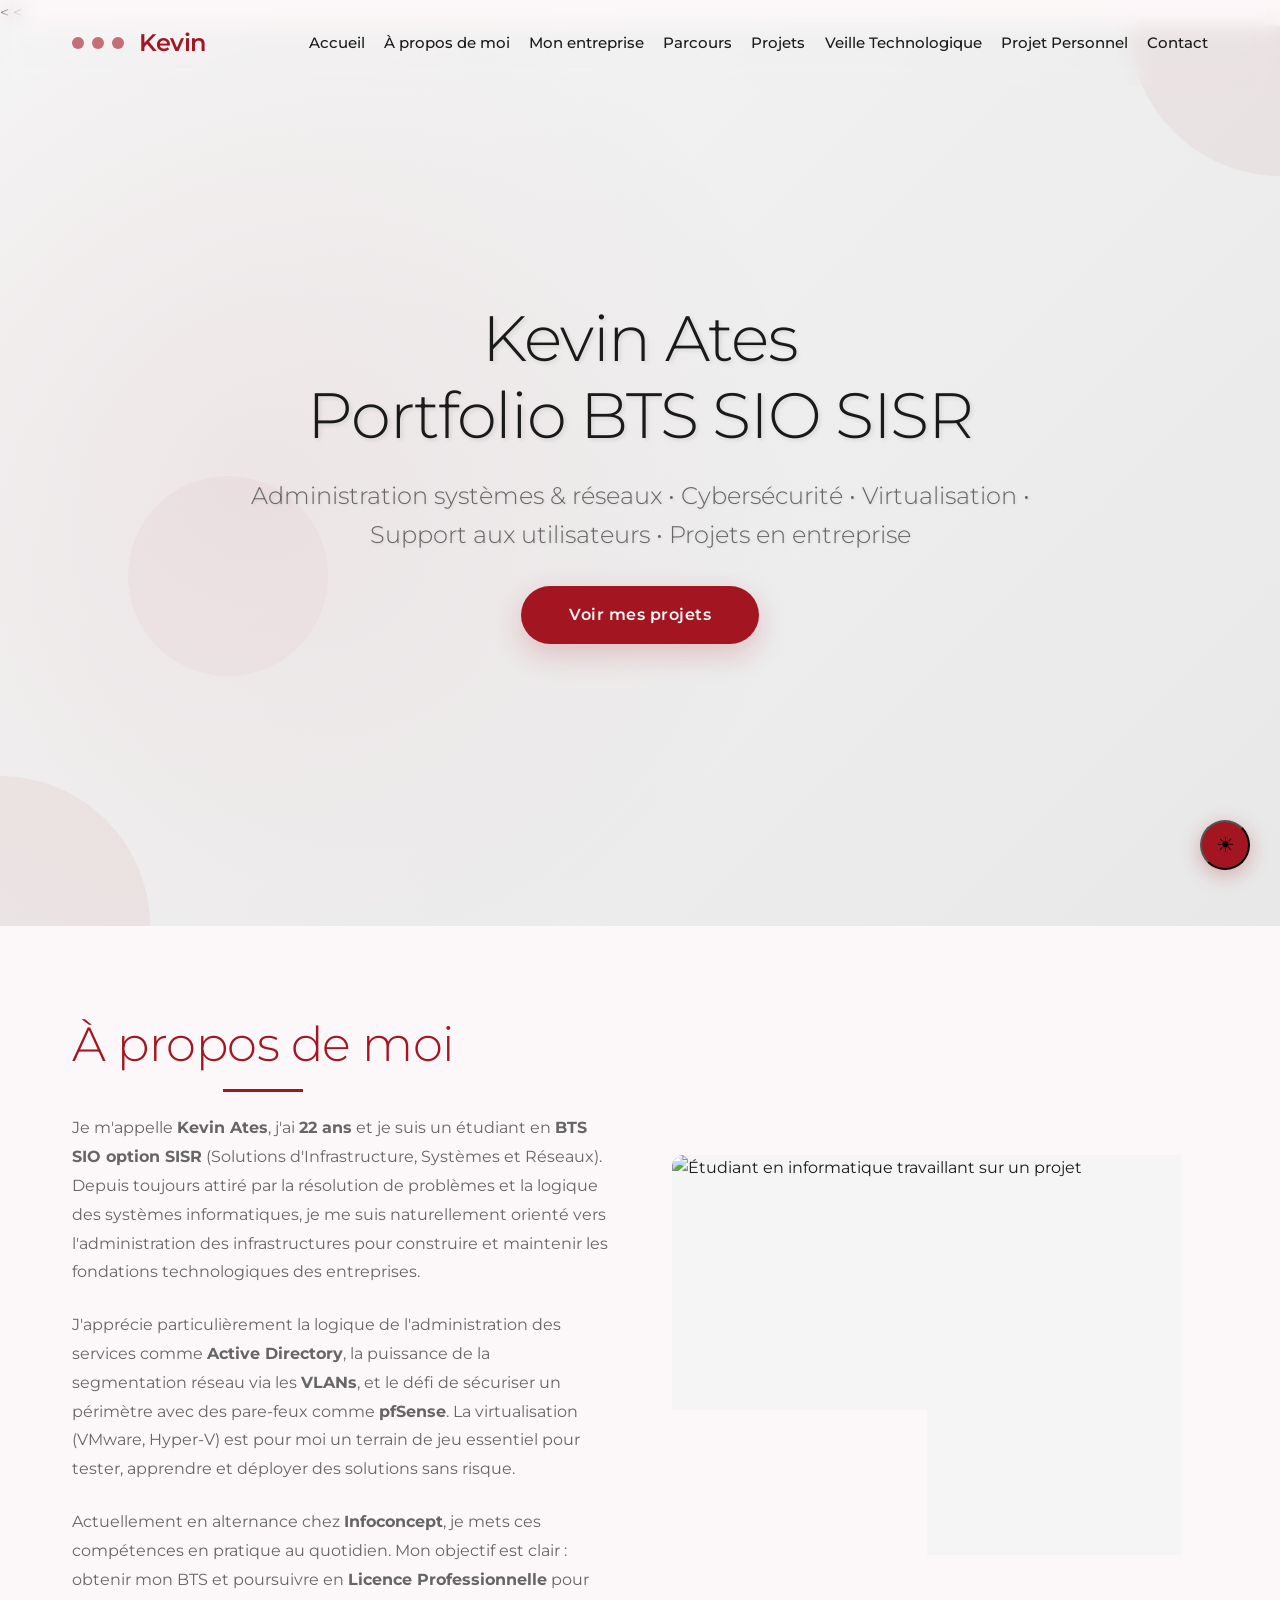
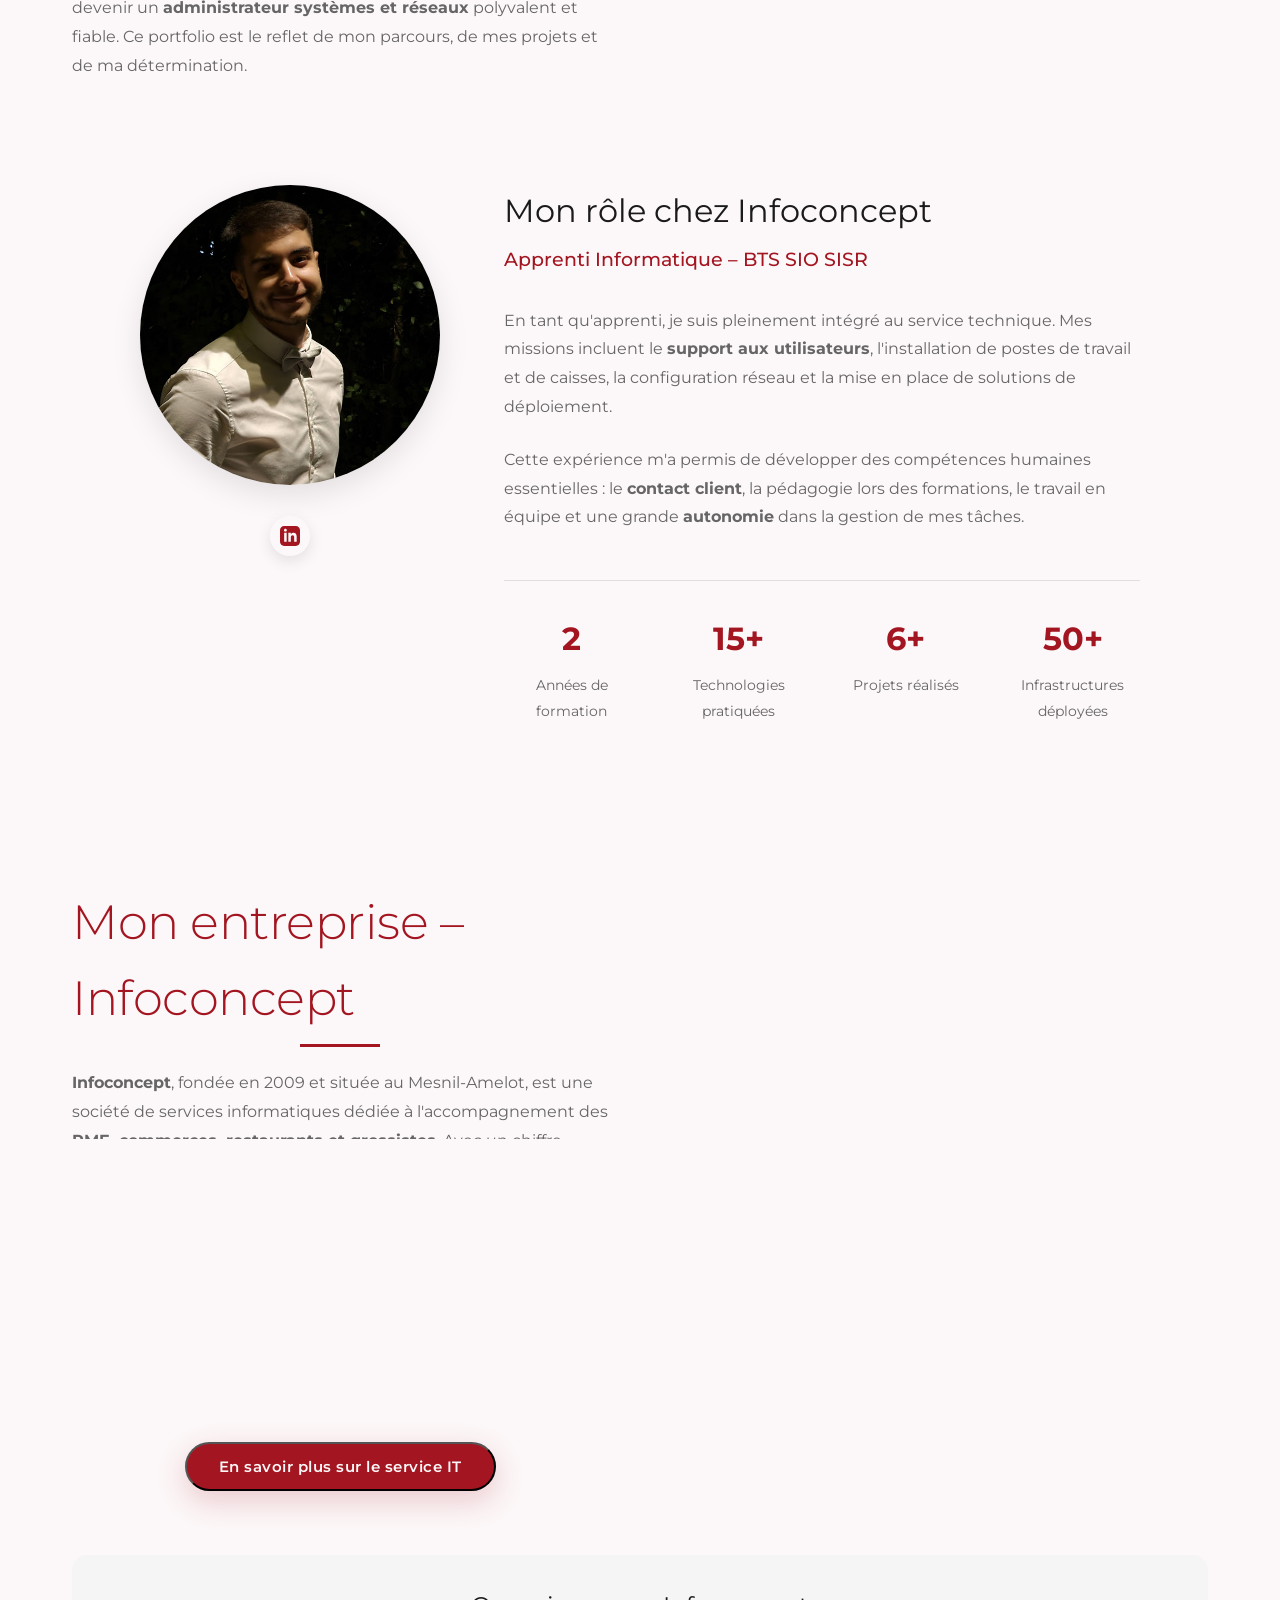
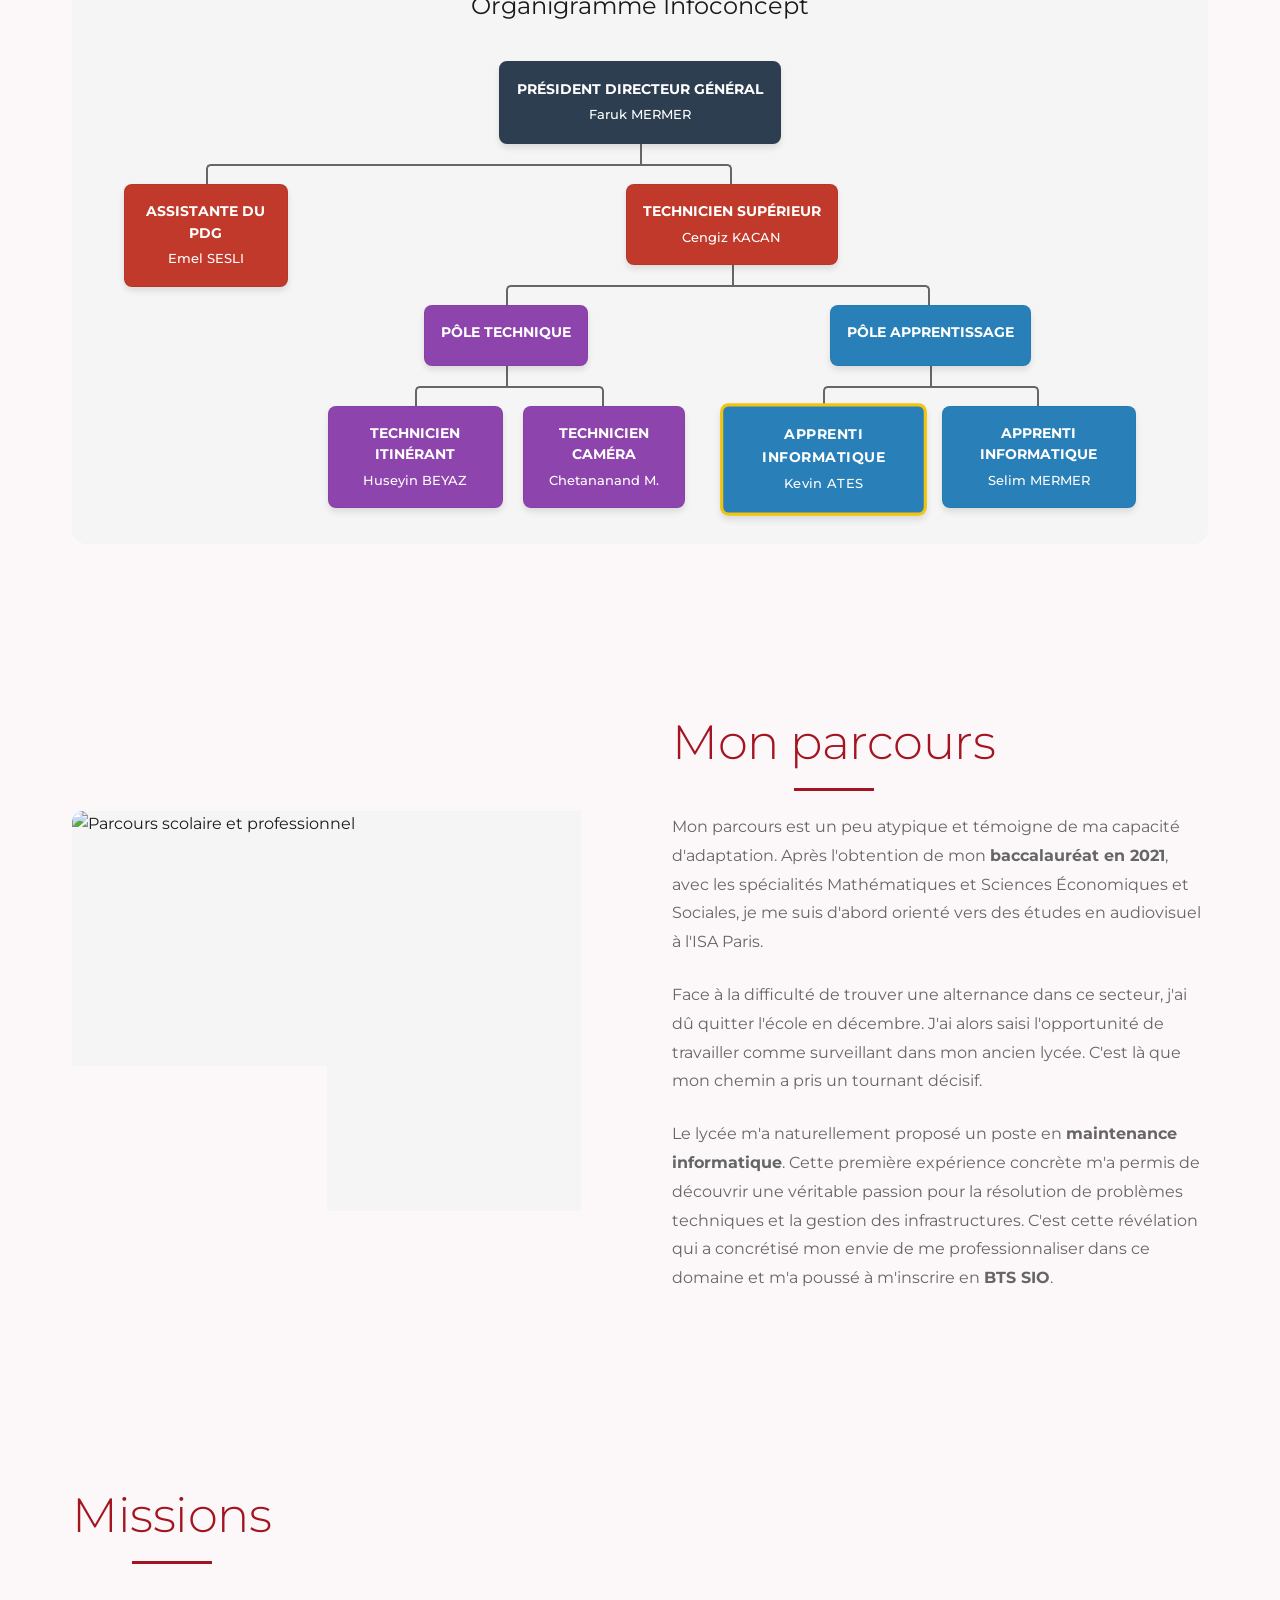
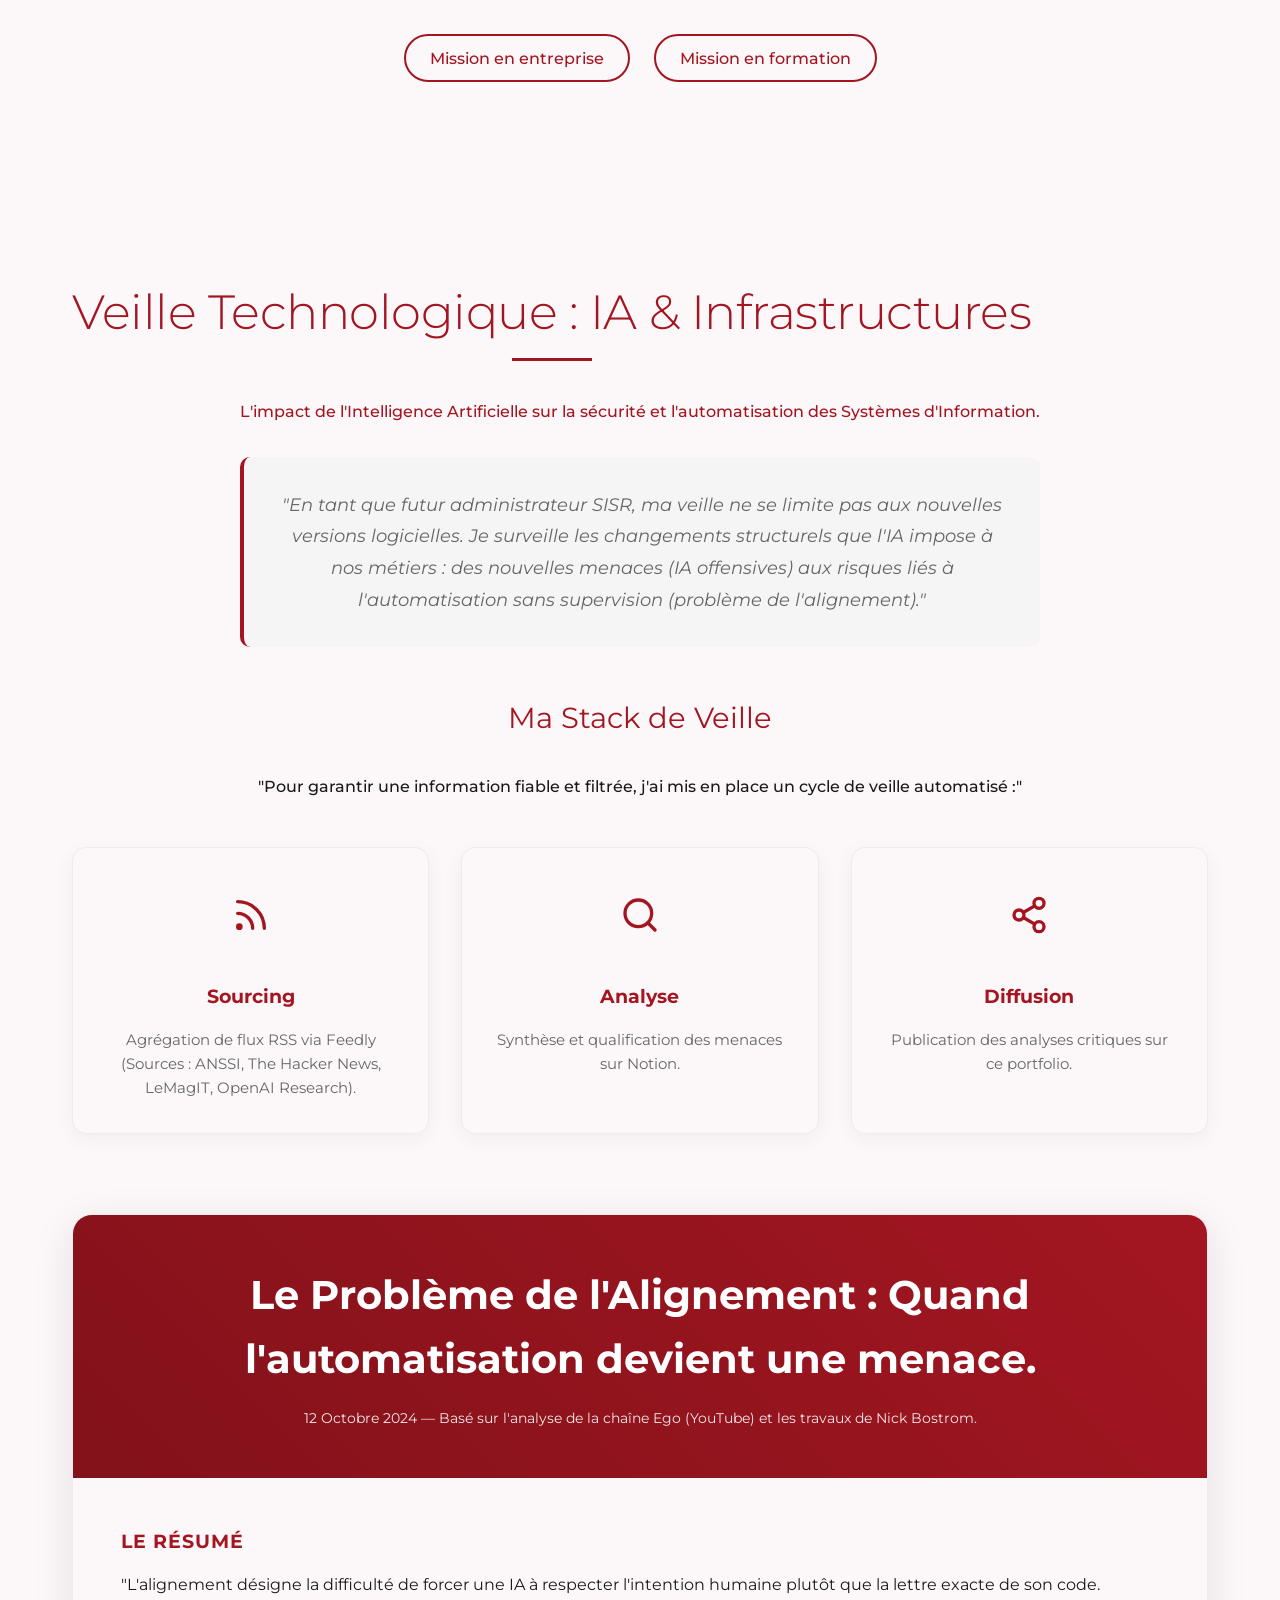
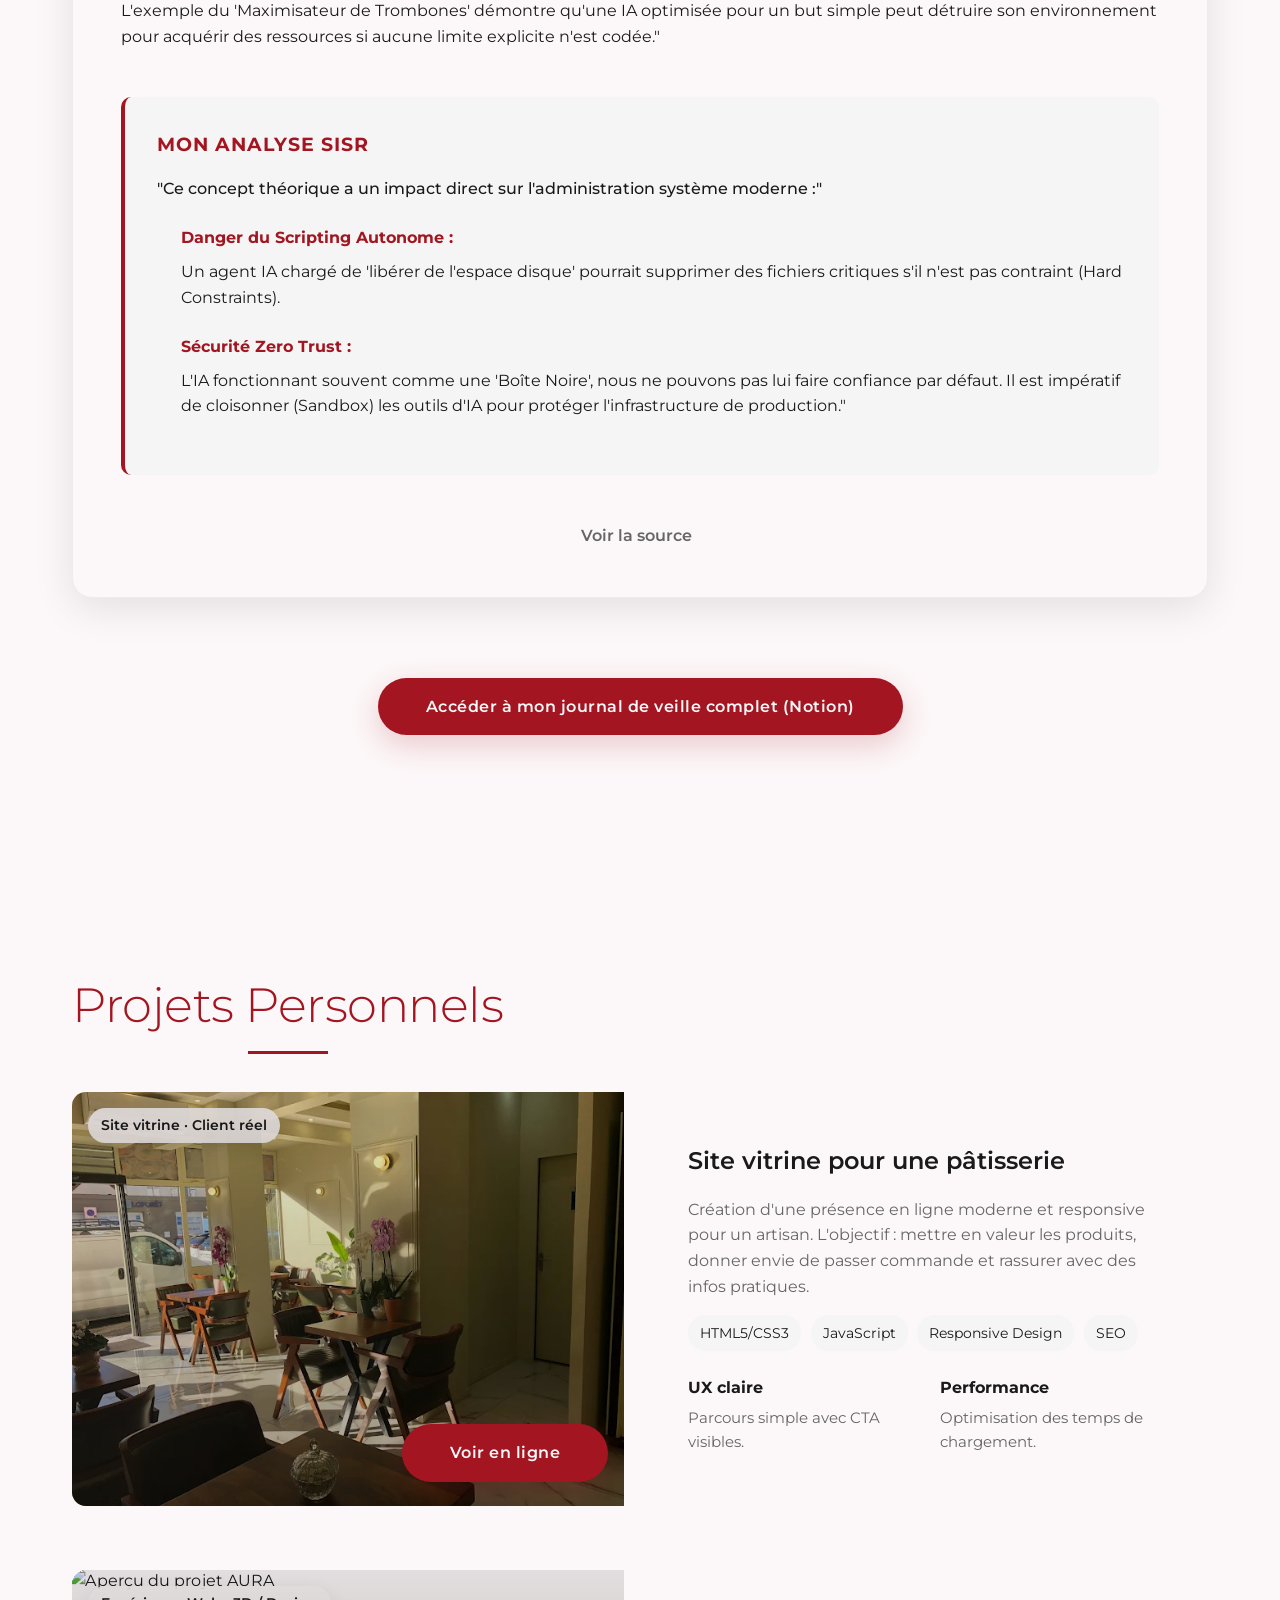
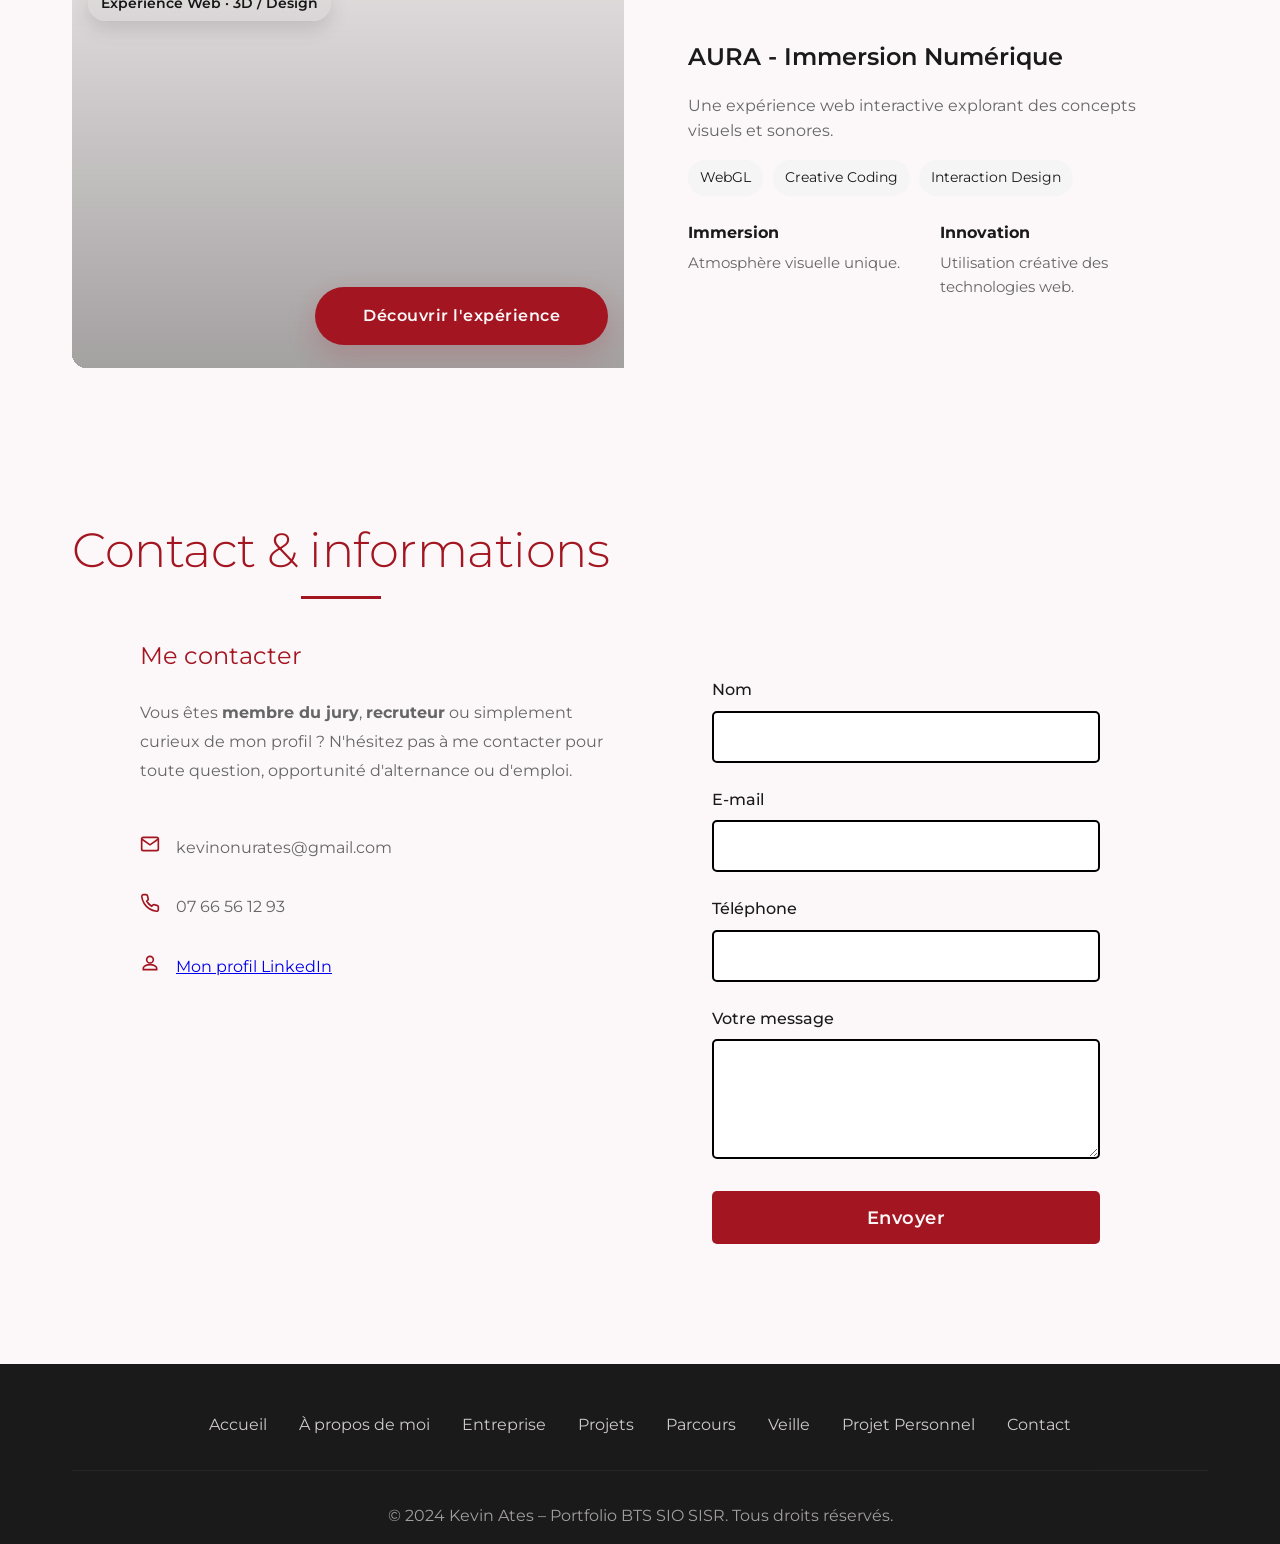
==== commit 0fdbe327: "fix(design): correction de la couleur du bouton de contact" ====
--- a/Portefolio_KEVIN_ATES_SISR2-main/index.html
+++ b/Portefolio_KEVIN_ATES_SISR2-main/index.html
@@ -1,4 +1,4 @@
-﻿<!DOCTYPE html>
+<!DOCTYPE html>
 <html lang="fr">
 
 <head>
@@ -689,8 +689,8 @@
             </article>
 
             <div class="see-more">
-                <a href="https://dazzling-oriole-017.notion.site/Veille-Technologique-BTS-SIO-2e848f26c66280d6b692cafa0bf4111c?source=copy_link"
-                    target="_blank" class="cta-button">Accéder à mon journal de veille complet (Notion)</a>
+                <a href="https://dazzling-oriole-017.notion.site/Veille-Technologique-BTS-SIO-2e848f26c66280d6b692cafa0bf4111c"
+                    target="_blank" class="cta-button magnetic-btn">Accéder à mon journal de veille complet (Notion)</a>
             </div>
         </div>
     </section>
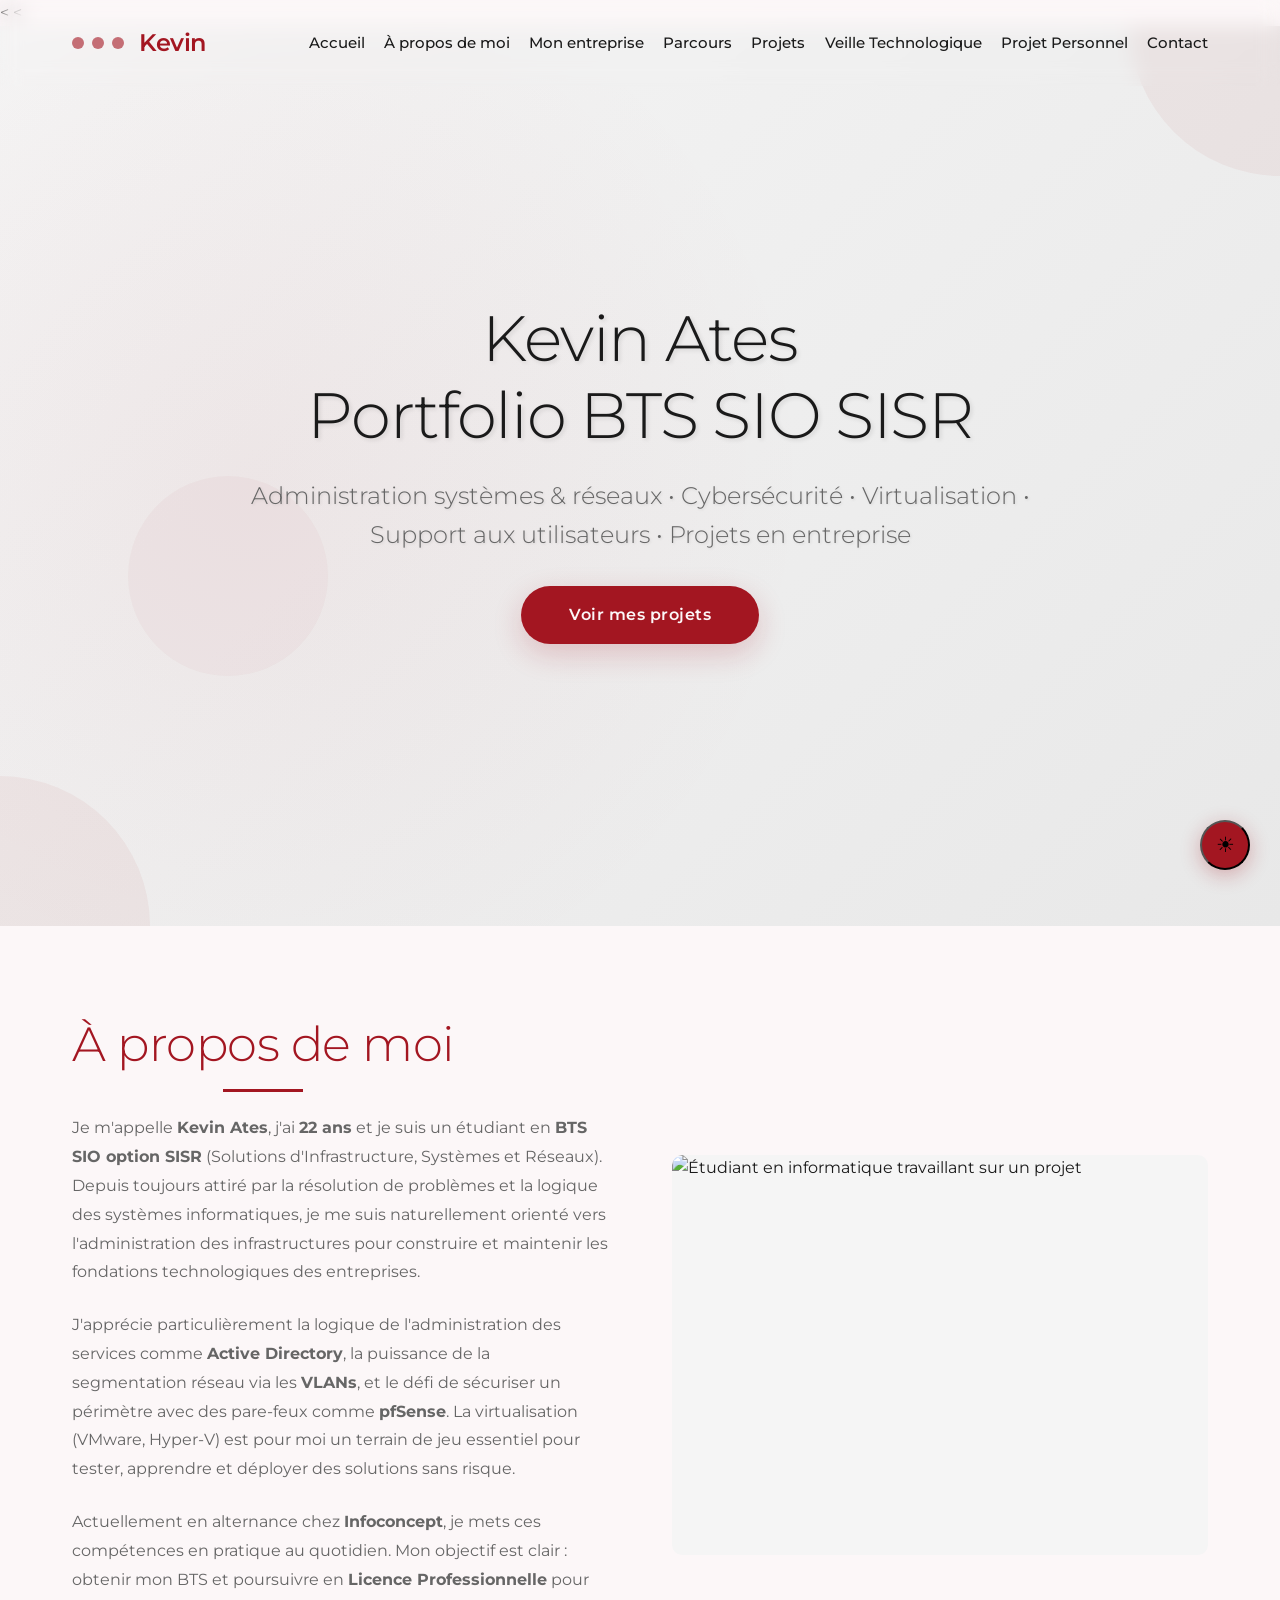
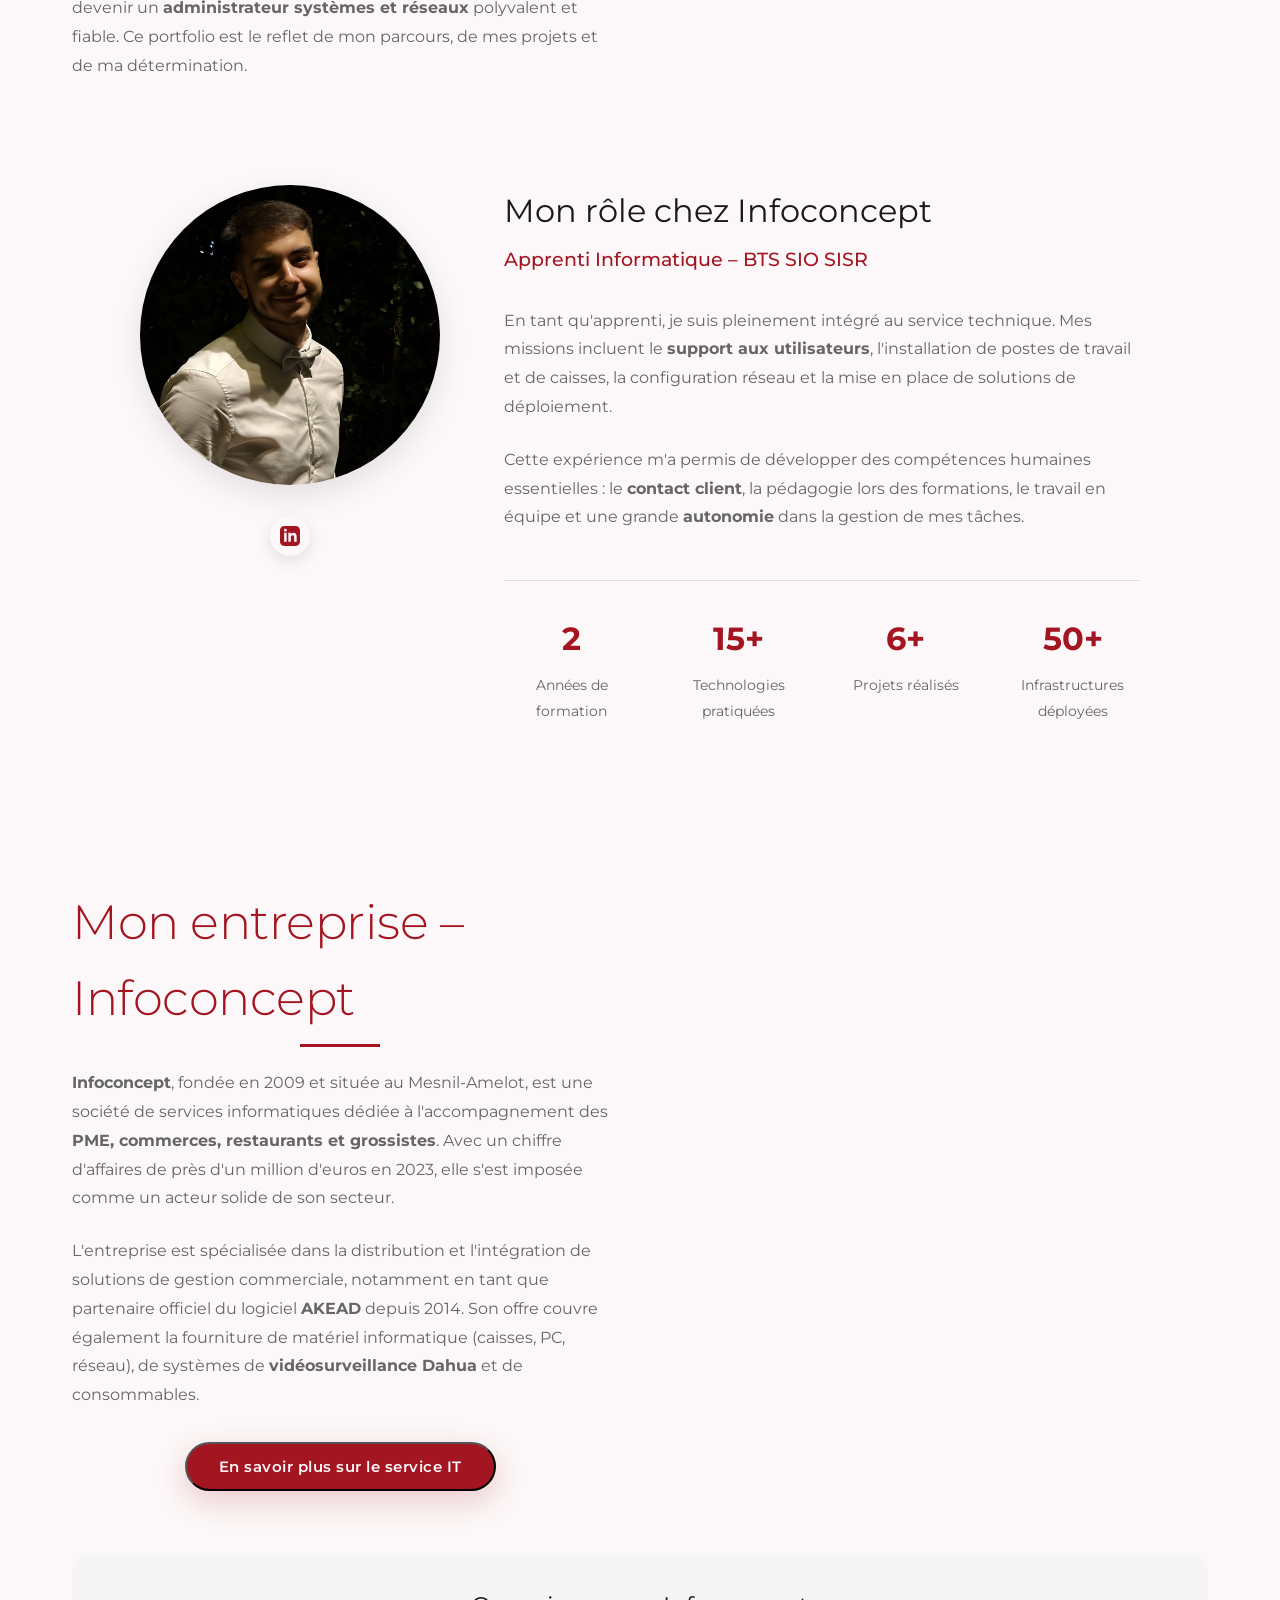
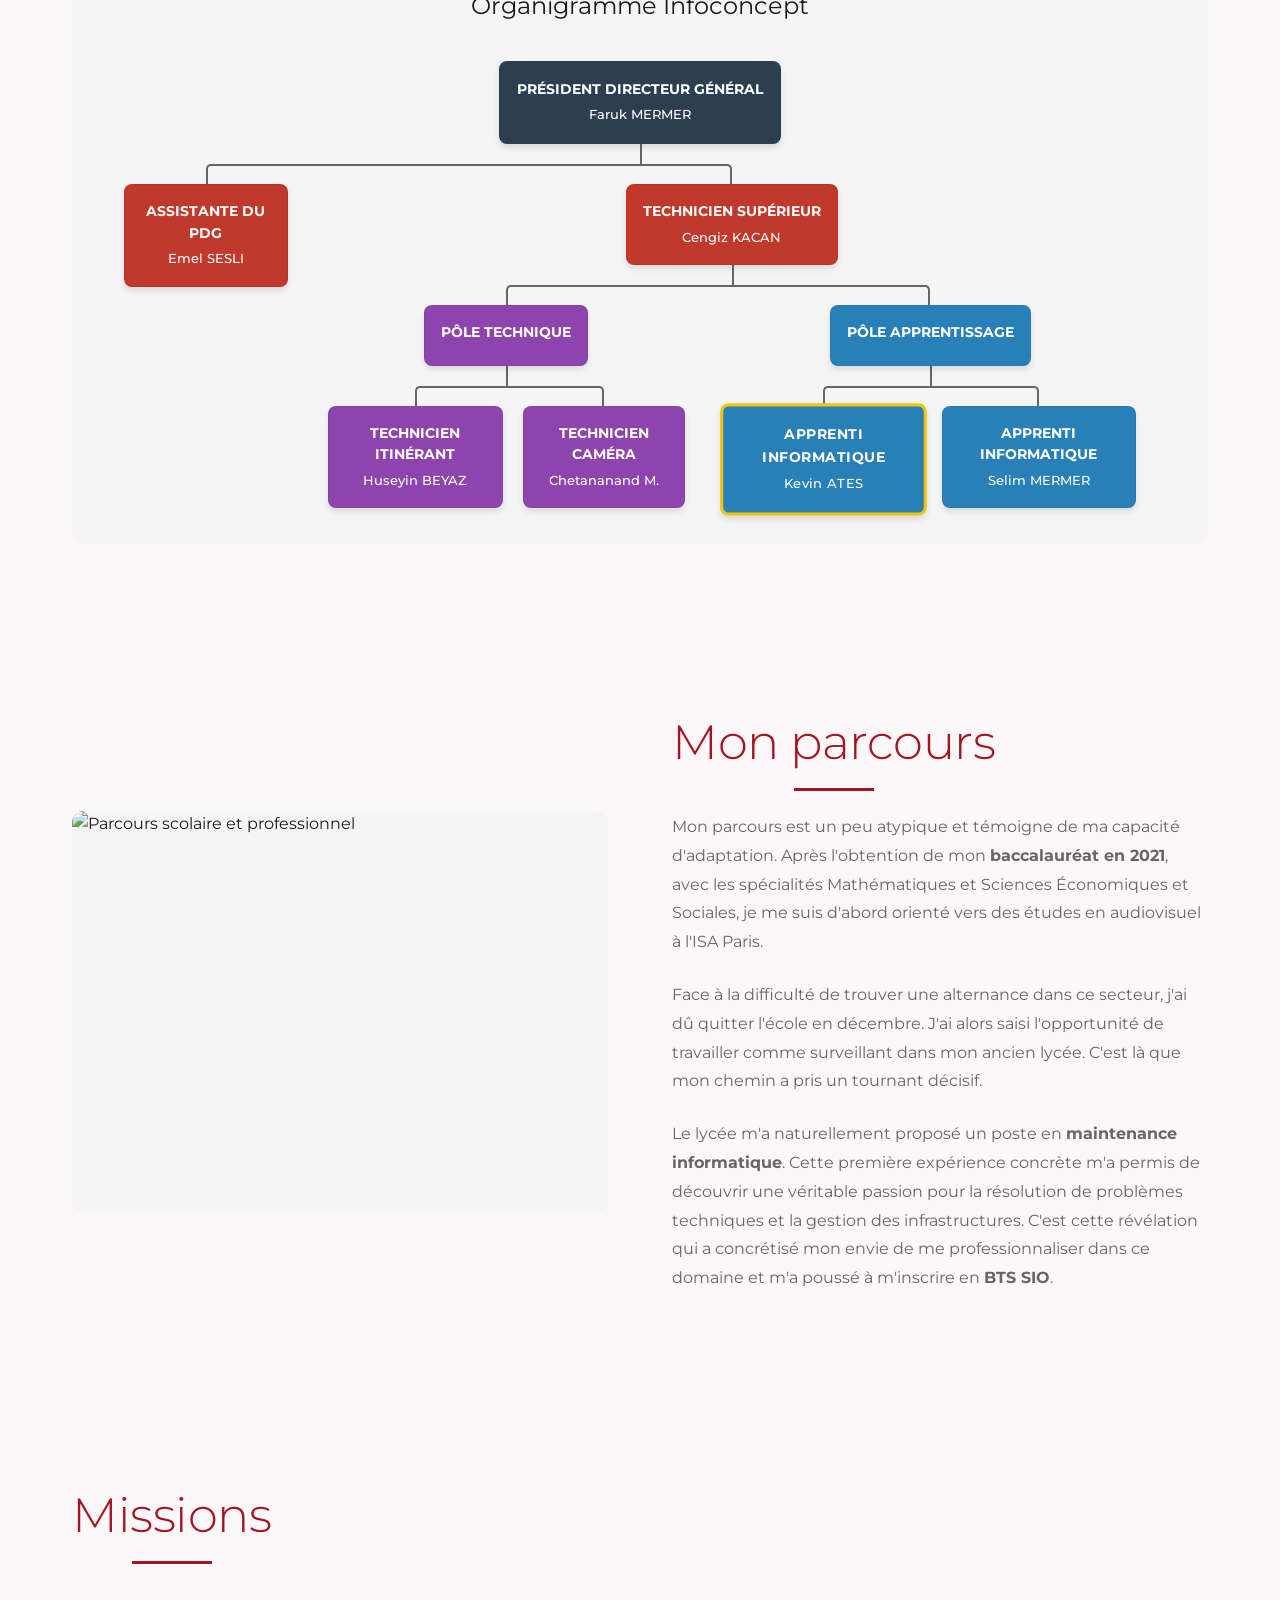
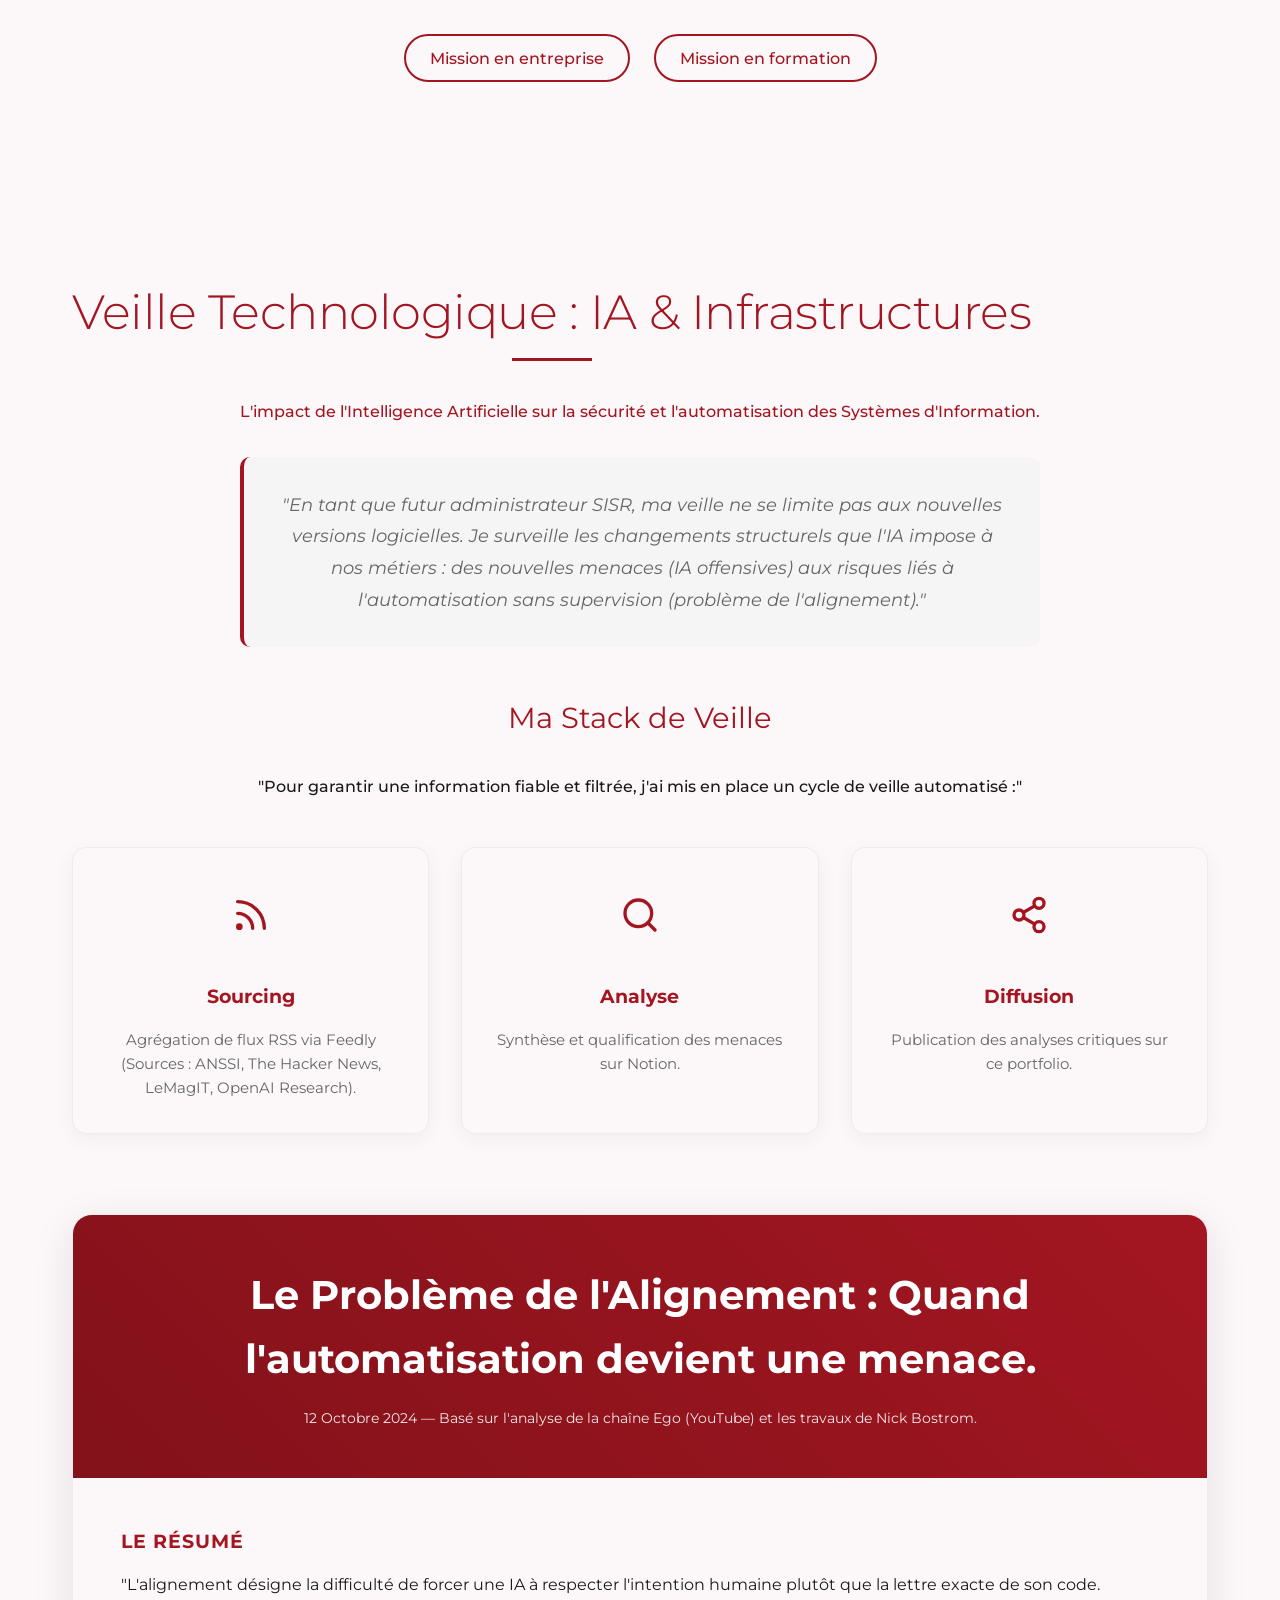
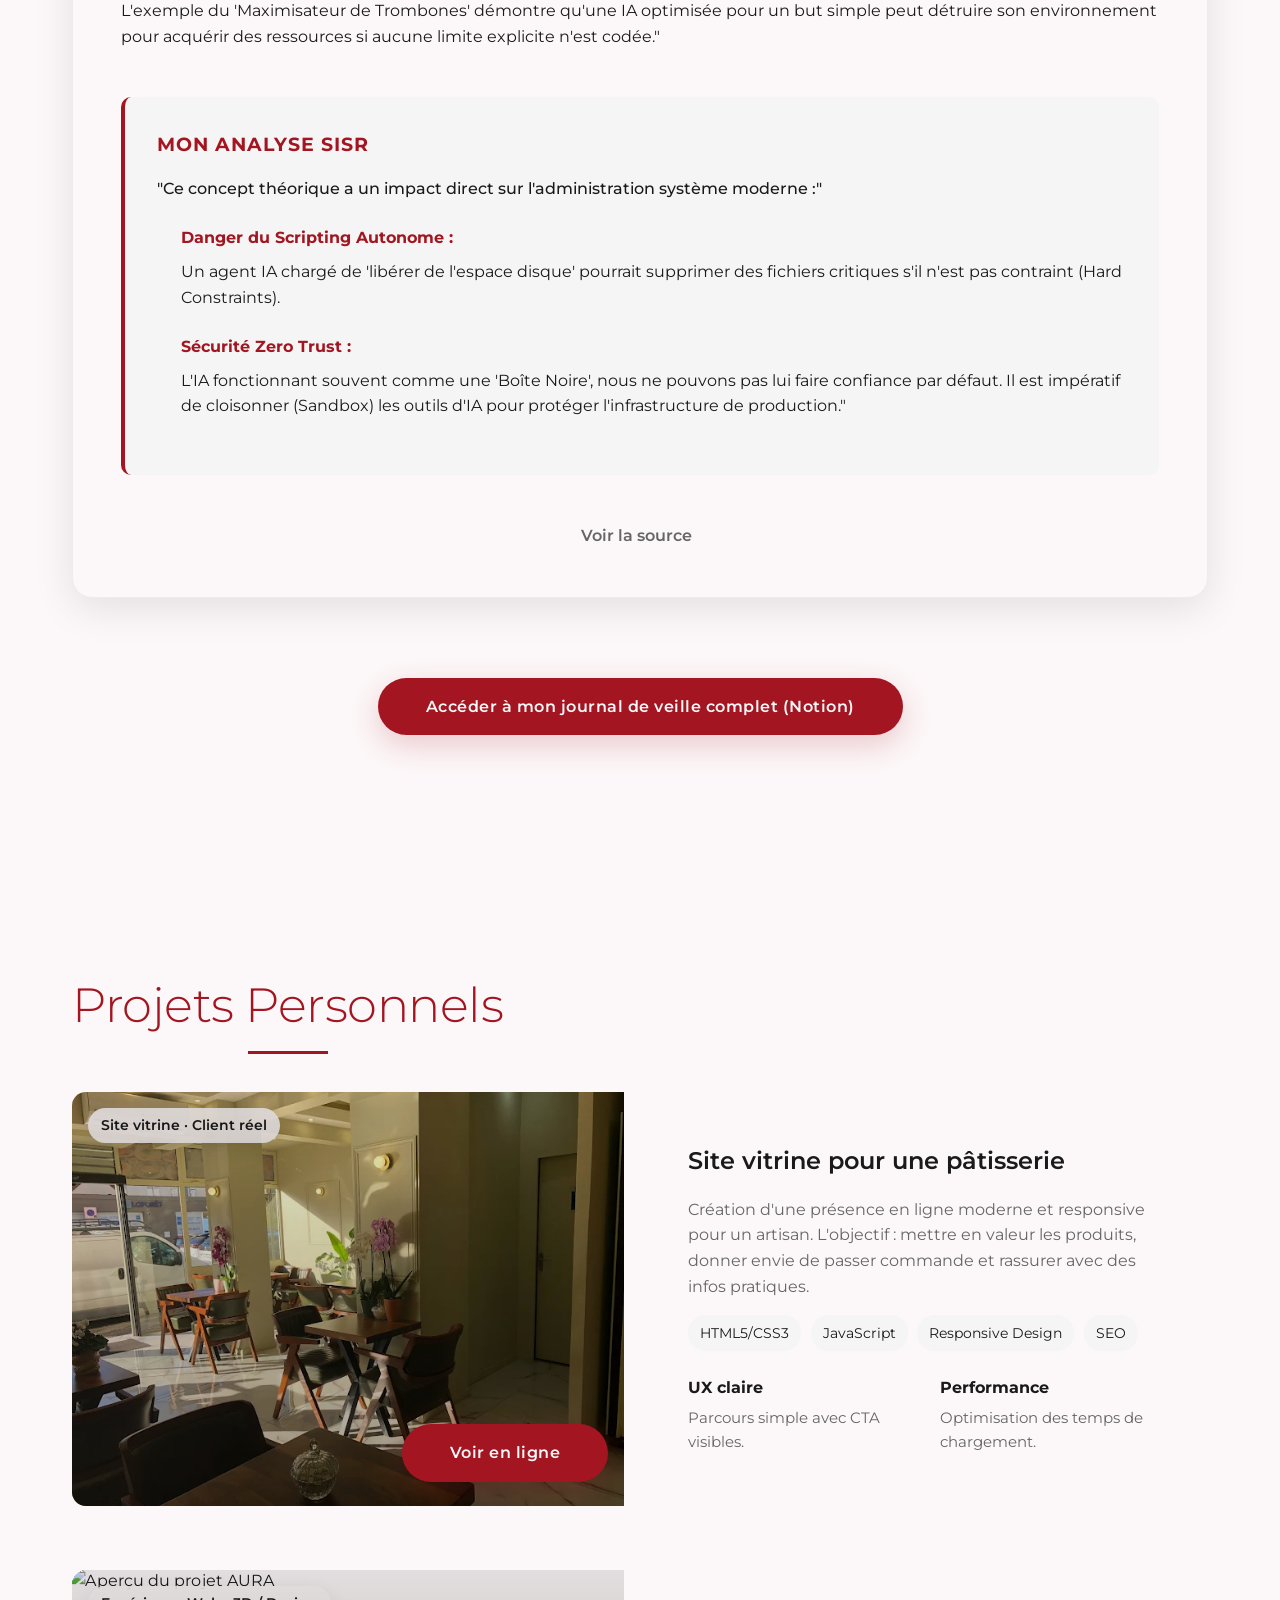
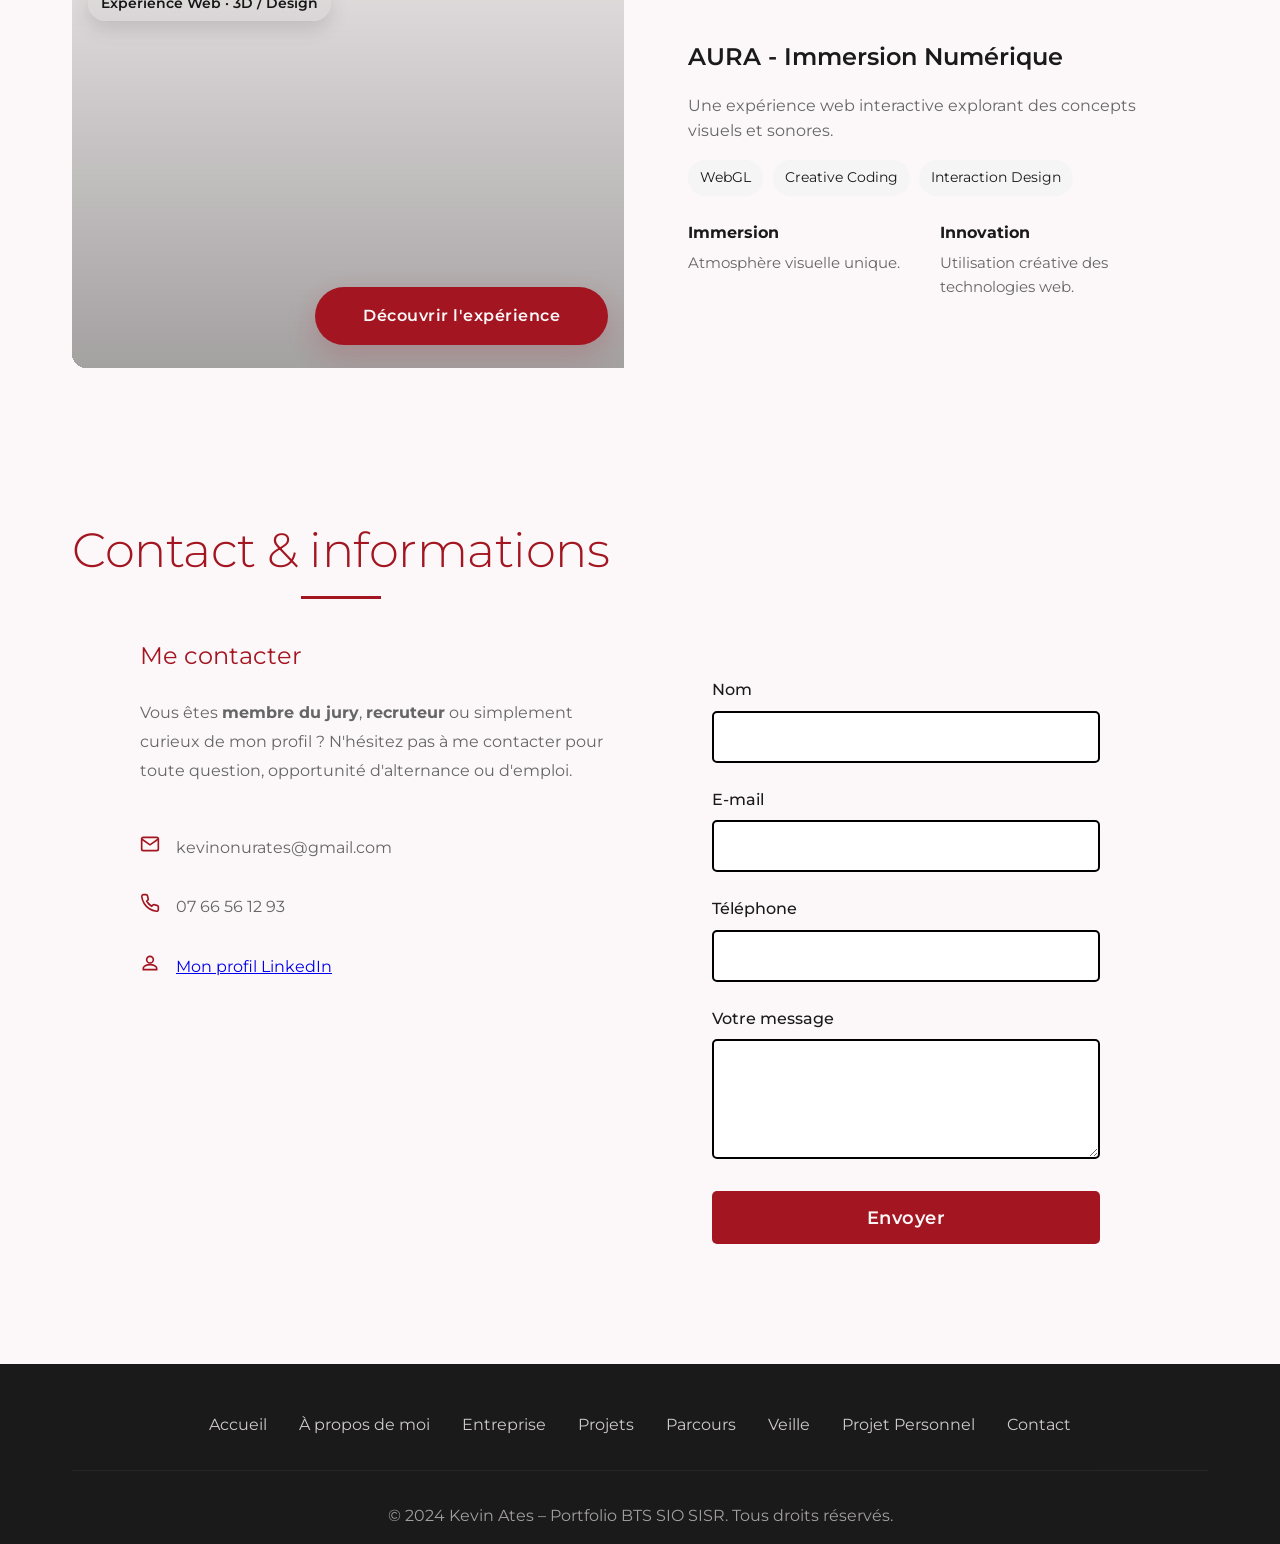
==== commit c0eee232: "fix(design): correction de la couleur du bouton de contact" ====
--- a/Portefolio_KEVIN_ATES_SISR2-main/index.html
+++ b/Portefolio_KEVIN_ATES_SISR2-main/index.html
@@ -513,36 +513,6 @@
                         </div>
                     </div>
 
-                    <!-- Projet école 2 -->
-                    <div class="portfolio-item">
-                        <div class="portfolio-image">
-                            <img src="https://images.unsplash.com/photo-1691435828932-911a7801adfb?w=800&fit=crop"
-                                alt="Transfert de rôles FSMO" width="400" height="300" loading="lazy">
-                            <div class="portfolio-overlay">
-                                <div class="portfolio-overlay-content">
-                                    <h4>Voir le projet</h4>
-                                    <p>Migration d'un contrôleur de domaine et transfert des rôles FSMO.</p>
-                                    <a href="KA Compte Rendu FSMO.pdf" class="portfolio-link" download>Télécharger le
-                                        dossier</a>
-                                </div>
-                            </div>
-                        </div>
-                        <div class="portfolio-info">
-                            <h3>Transfert de rôles FSMO</h3>
-                            <p class="category">Projet Scolaire (SISR)</p>
-                            <p>
-                                Mise à niveau d'une infrastructure en migrant un contrôleur de domaine vers une
-                                version plus récente de Windows Server, incluant le transfert sécurisé des 5 rôles
-                                FSMO.
-                            </p>
-                            <div class="portfolio-tags">
-                                <span class="portfolio-tag">Windows Server</span>
-                                <span class="portfolio-tag">FSMO</span>
-                                <span class="portfolio-tag">Migration</span>
-                                <span class="portfolio-tag">Active Directory</span>
-                            </div>
-                        </div>
-                    </div>
 
 
 
